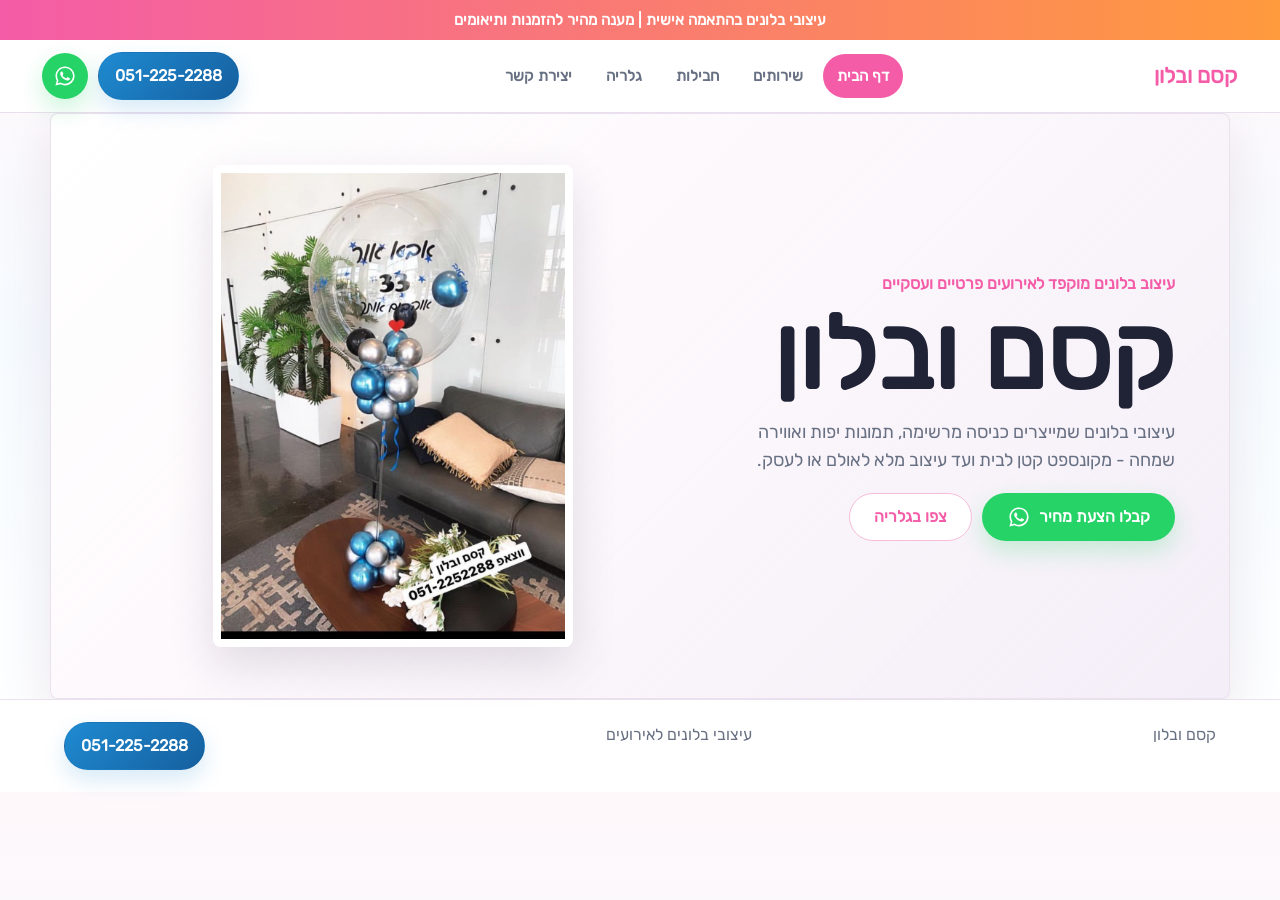
==== index.html @ 556c44be "Style phone links as buttons" ====
<!doctype html>
<html lang="he-IL" dir="rtl">
<head>
  <meta charset="utf-8">
  <meta name="viewport" content="width=device-width, initial-scale=1">
  <title>קסם ובלון | עיצובי בלונים לאירועים</title>
  <meta name="description" content="קסם ובלון - עיצובי בלונים, חבילות בלונים לרחבה, בלונים עד הבית, עיצוב חדרים ואירועים עסקיים. להזמנות בהודעה או בטלפון.">
  <meta property="og:title" content="קסם ובלון | עיצובי בלונים לאירועים">
  <meta property="og:description" content="עיצובי בלונים שמכניסים צבע, שמחה וקסם לכל אירוע.">
  <meta property="og:image" content="LOGO.jpeg">
  <meta property="og:type" content="website">
  <link rel="preload" href="Fonts/Rubik-Regular.ttf" as="font" type="font/ttf" crossorigin>
  <link rel="stylesheet" href="style.css">
</head>
<body>
  <div class="top-strip">עיצובי בלונים בהתאמה אישית | מענה מהיר להזמנות ותיאומים</div>
  <header class="site-header">
    <a class="brand text-brand" href="/" aria-label="קסם ובלון">קסם ובלון</a>
    <nav class="main-nav" aria-label="ניווט ראשי">
      <a class="active" href="/">דף הבית</a>
      <a href="/services/">שירותים</a>
      <a href="/Service_categories/event-packages.html">חבילות</a>
      <a href="/gallery/">גלריה</a>
      <a href="/contact/">יצירת קשר</a>
    </nav>
    <div class="header-actions">
      <a class="phone-link" href="tel:0512252288">051-225-2288</a>
      <a class="primary-action whatsapp-action" href="https://wa.me/972512252288" target="_blank" rel="noopener"><span class="wa-icon" aria-hidden="true"><svg viewBox="0 0 32 32" role="img"><path d="M16.02 3.2c-7.02 0-12.73 5.66-12.73 12.63 0 2.23.59 4.42 1.72 6.35L3.2 28.8l6.82-1.78a12.8 12.8 0 0 0 6 1.52c7.02 0 12.73-5.66 12.73-12.63S23.04 3.2 16.02 3.2Zm0 23.21c-1.9 0-3.76-.51-5.38-1.47l-.39-.23-4.04 1.06 1.08-3.91-.26-.4a10.45 10.45 0 0 1-1.61-5.63c0-5.79 4.76-10.5 10.6-10.5 5.85 0 10.61 4.71 10.61 10.5s-4.76 10.58-10.61 10.58Zm5.82-7.86c-.32-.16-1.89-.93-2.18-1.04-.29-.1-.5-.16-.72.16-.21.32-.82 1.04-1.01 1.25-.19.21-.37.24-.69.08-.32-.16-1.35-.49-2.57-1.58-.95-.84-1.59-1.88-1.78-2.2-.19-.32-.02-.49.14-.65.15-.15.32-.37.48-.56.16-.19.21-.32.32-.53.11-.21.05-.4-.03-.56-.08-.16-.72-1.72-.98-2.36-.26-.62-.52-.54-.72-.55h-.61c-.21 0-.56.08-.85.4-.29.32-1.12 1.09-1.12 2.65s1.15 3.08 1.31 3.29c.16.21 2.27 3.43 5.5 4.81.77.33 1.37.53 1.84.68.77.24 1.47.21 2.03.13.62-.09 1.89-.77 2.16-1.51.27-.74.27-1.38.19-1.51-.08-.13-.29-.21-.61-.37Z"/></svg></span><span class="sr-only">שליחת הודעה</span></a>
    </div>
  </header>

  <main id="top">
    <section class="hero">
      <div class="hero-content">
        <p class="eyebrow">עיצוב בלונים מוקפד לאירועים פרטיים ועסקיים</p>
        <h1>קסם ובלון</h1>
        <p class="hero-text">עיצובי בלונים שמייצרים כניסה מרשימה, תמונות יפות ואווירה שמחה - מקונספט קטן לבית ועד עיצוב מלא לאולם או לעסק.</p>
        <div class="hero-actions">
          <a class="primary-action large whatsapp-action" href="https://wa.me/972512252288" target="_blank" rel="noopener">קבלו הצעת מחיר <span class="wa-icon" aria-hidden="true"><svg viewBox="0 0 32 32" role="img"><path d="M16.02 3.2c-7.02 0-12.73 5.66-12.73 12.63 0 2.23.59 4.42 1.72 6.35L3.2 28.8l6.82-1.78a12.8 12.8 0 0 0 6 1.52c7.02 0 12.73-5.66 12.73-12.63S23.04 3.2 16.02 3.2Zm0 23.21c-1.9 0-3.76-.51-5.38-1.47l-.39-.23-4.04 1.06 1.08-3.91-.26-.4a10.45 10.45 0 0 1-1.61-5.63c0-5.79 4.76-10.5 10.6-10.5 5.85 0 10.61 4.71 10.61 10.5s-4.76 10.58-10.61 10.58Zm5.82-7.86c-.32-.16-1.89-.93-2.18-1.04-.29-.1-.5-.16-.72.16-.21.32-.82 1.04-1.01 1.25-.19.21-.37.24-.69.08-.32-.16-1.35-.49-2.57-1.58-.95-.84-1.59-1.88-1.78-2.2-.19-.32-.02-.49.14-.65.15-.15.32-.37.48-.56.16-.19.21-.32.32-.53.11-.21.05-.4-.03-.56-.08-.16-.72-1.72-.98-2.36-.26-.62-.52-.54-.72-.55h-.61c-.21 0-.56.08-.85.4-.29.32-1.12 1.09-1.12 2.65s1.15 3.08 1.31 3.29c.16.21 2.27 3.43 5.5 4.81.77.33 1.37.53 1.84.68.77.24 1.47.21 2.03.13.62-.09 1.89-.77 2.16-1.51.27-.74.27-1.38.19-1.51-.08-.13-.29-.21-.61-.37Z"/></svg></span><span class="sr-only">שליחת הודעה</span></a>
          <a class="secondary-action large" href="/gallery/">צפו בגלריה</a>
        </div>
      </div>
      <div class="hero-media">
        <img src="Images/hero-balloon.jpeg" alt="עיצוב בלונים צבעוני לאירוע">
      </div>
    </section>
  </main>

  <footer class="site-footer">
    <span>קסם ובלון</span>
    <span>עיצובי בלונים לאירועים</span>
    <a class="phone-link footer-phone" href="tel:0512252288">051-225-2288</a>
  </footer>

</body>
</html>
---- style.css ----
@font-face {
  font-family: "Rubik";
  src: url("Fonts/Rubik-Regular.ttf") format("truetype");
  font-weight: 400;
  font-style: normal;
}

:root {
  --ink: #202235;
  --muted: #687083;
  --line: #eadfed;
  --sky: #e4f7ff;
  --blue: #1f8bd2;
  --blue-dark: #155f9e;
  --pink: #f45ca7;
  --pink-soft: #ffe7f2;
  --yellow: #ffd166;
  --green: #47c28b;
  --paper: #ffffff;
  --soft: #fff8fb;
  --shadow: 0 18px 45px rgba(65, 32, 79, 0.14);
}

* {
  box-sizing: border-box;
}

html {
  scroll-behavior: smooth;
}

body {
  margin: 0;
  direction: rtl;
  font-family: "Rubik", Arial, sans-serif;
  color: var(--ink);
  background:
    linear-gradient(180deg, #fff8fb 0%, #f6fbff 42%, #ffffff 100%);
  line-height: 1.6;
}

img {
  display: block;
  max-width: 100%;
}

a {
  color: inherit;
  text-decoration: none;
}

.sr-only {
  position: absolute;
  width: 1px;
  height: 1px;
  padding: 0;
  margin: -1px;
  overflow: hidden;
  clip: rect(0, 0, 0, 0);
  white-space: nowrap;
  border: 0;
}

.top-strip {
  padding: 8px 16px;
  color: #fff;
  background: linear-gradient(90deg, var(--pink), #ff9a3d);
  text-align: center;
  font-size: 0.94rem;
  font-weight: 800;
}

.site-header {
  position: sticky;
  top: 0;
  z-index: 30;
  display: grid;
  grid-template-columns: auto 1fr auto;
  align-items: center;
  gap: 18px;
  padding: 12px clamp(16px, 4vw, 42px);
  background: rgba(255, 255, 255, 0.96);
  border-bottom: 1px solid var(--line);
  backdrop-filter: blur(14px);
}

.text-brand {
  display: inline-flex;
  align-items: center;
  min-height: 42px;
  color: var(--pink);
  font-size: 1.35rem;
  font-weight: 900;
  white-space: nowrap;
}

.main-nav {
  display: flex;
  justify-content: center;
  gap: 6px;
  flex-wrap: wrap;
}

.main-nav a {
  padding: 10px 14px;
  border-radius: 999px;
  color: var(--muted);
  font-size: 0.95rem;
  font-weight: 800;
}

.main-nav a:hover,
.main-nav a.active {
  color: #fff;
  background: var(--pink);
}

.header-actions,
.hero-actions,
.contact-actions {
  display: flex;
  align-items: center;
  gap: 10px;
  flex-wrap: wrap;
}

.phone-link {
  display: inline-flex;
  align-items: center;
  justify-content: center;
  min-height: 42px;
  padding: 10px 16px;
  color: #fff;
  font-weight: 700;
  border-radius: 999px;
  background: linear-gradient(135deg, var(--blue), var(--blue-dark));
  border: 1px solid rgba(21, 95, 158, 0.12);
  box-shadow: 0 10px 22px rgba(31, 139, 210, 0.18);
  transition: transform 0.2s ease, box-shadow 0.2s ease, filter 0.2s ease;
}

.phone-link:hover {
  transform: translateY(-1px);
  box-shadow: 0 12px 26px rgba(31, 139, 210, 0.24);
  filter: brightness(1.02);
}

.primary-action,
.secondary-action {
  display: inline-flex;
  justify-content: center;
  align-items: center;
  min-height: 42px;
  padding: 10px 18px;
  border-radius: 999px;
  font-weight: 700;
  border: 1px solid transparent;
}

.primary-action {
  color: #fff;
  background: var(--pink);
  box-shadow: 0 10px 24px rgba(244, 92, 167, 0.23);
}

.primary-action:hover {
  background: #dc438f;
}

.whatsapp-action {
  gap: 8px;
  background: #25d366;
  box-shadow: 0 10px 24px rgba(37, 211, 102, 0.24);
}

.whatsapp-action:hover {
  background: #1ebe5d;
}

.header-actions .whatsapp-action {
  width: 46px;
  min-width: 46px;
  height: 46px;
  padding: 0;
  border-radius: 50%;
}

.wa-icon {
  display: inline-flex;
  align-items: center;
  justify-content: center;
  width: 24px;
  height: 24px;
  flex: 0 0 auto;
}

.wa-icon svg {
  width: 100%;
  height: 100%;
  fill: currentColor;
}

.secondary-action {
  color: var(--pink);
  background: #fff;
  border-color: #f7bdd8;
}

.phone-link.secondary-action {
  color: #fff;
  background: linear-gradient(135deg, var(--blue), var(--blue-dark));
  border-color: rgba(21, 95, 158, 0.12);
  box-shadow: 0 10px 22px rgba(31, 139, 210, 0.18);
}

.phone-link.secondary-action:hover {
  transform: translateY(-1px);
  box-shadow: 0 12px 26px rgba(31, 139, 210, 0.24);
  filter: brightness(1.02);
}

.large {
  min-height: 48px;
  padding-inline: 24px;
}

.hero {
  display: grid;
  grid-template-columns: minmax(300px, 0.78fr) minmax(0, 1fr);
  gap: clamp(22px, 4vw, 46px);
  align-items: center;
  max-width: 1180px;
  margin: 0 auto;
  padding: clamp(28px, 4vw, 52px) clamp(16px, 5vw, 54px);
  background:
    linear-gradient(135deg, rgba(255, 255, 255, 0.92), rgba(255, 231, 242, 0.56)),
    linear-gradient(135deg, #fff, #e4f7ff);
  border: 1px solid rgba(234, 223, 237, 0.9);
  border-radius: 8px;
  box-shadow: 0 18px 52px rgba(65, 32, 79, 0.1);
}

.hero-content {
  max-width: 680px;
}

.hero-media {
  width: min(100%, 360px);
  min-height: 330px;
  border: 8px solid #fff;
  border-radius: 8px;
  overflow: hidden;
  box-shadow: var(--shadow);
  justify-self: center;
}

.hero-media img {
  width: 100%;
  height: 100%;
  min-height: 330px;
  object-fit: cover;
  object-position: center center;
}

.eyebrow {
  margin: 0 0 10px;
  color: var(--pink);
  font-weight: 800;
}

h1,
h2,
h3,
p {
  margin-top: 0;
}

h1 {
  margin-bottom: 14px;
  font-size: clamp(3.2rem, 8vw, 6.5rem);
  line-height: 0.95;
  letter-spacing: 0;
}

h2 {
  font-size: clamp(2rem, 4vw, 3.25rem);
  line-height: 1.1;
}

h3 {
  font-size: 1.25rem;
}

.hero-text,
.page-intro p,
.section-heading p {
  color: var(--muted);
  font-size: 1.12rem;
  max-width: 700px;
}

.quick-strip {
  display: grid;
  grid-template-columns: repeat(3, 1fr);
  gap: 1px;
  max-width: 1120px;
  margin: -10px auto 0;
  padding: 0 16px;
}

.quick-strip div {
  background: #fff;
  padding: 22px;
  border: 1px solid var(--line);
}

.quick-strip strong,
.quick-strip span {
  display: block;
}

.quick-strip span {
  color: var(--muted);
  font-size: 0.95rem;
}

.page-hero,
.section,
.contact-section {
  padding: clamp(42px, 6vw, 76px) clamp(16px, 5vw, 70px);
}

.page-hero {
  background: linear-gradient(135deg, #eaf8ff, #fff);
  border-bottom: 1px solid var(--line);
}

.section-heading {
  max-width: 920px;
  margin-bottom: 26px;
}

.intro-section {
  background: #fff;
}

.process-grid {
  display: grid;
  grid-template-columns: repeat(3, minmax(0, 1fr));
  gap: 18px;
}

.process-card {
  position: relative;
  padding: 26px;
  background: linear-gradient(180deg, #ffffff, #f8fcff);
  border: 1px solid var(--line);
  border-radius: 8px;
  box-shadow: 0 8px 24px rgba(24, 55, 88, 0.06);
}

.process-card span {
  display: inline-flex;
  align-items: center;
  justify-content: center;
  width: 44px;
  height: 44px;
  margin-bottom: 18px;
  border-radius: 50%;
  color: #fff;
  background: var(--blue);
  font-weight: 800;
}

.process-card p {
  color: var(--muted);
}

.muted {
  background: #fff;
  border-block: 1px solid var(--line);
}

.service-grid,
.package-grid {
  display: grid;
  grid-template-columns: repeat(3, minmax(0, 1fr));
  gap: 18px;
}

.service-card,
.package-card,
.info-card {
  background: var(--paper);
  border: 1px solid var(--line);
  border-radius: 8px;
  padding: 24px;
  box-shadow: 0 8px 24px rgba(24, 55, 88, 0.06);
}

.service-card:hover,
.package-card:hover,
.info-card:hover {
  transform: translateY(-2px);
  box-shadow: 0 14px 32px rgba(24, 55, 88, 0.1);
}

.service-card p,
.package-card p,
.info-card p {
  color: var(--muted);
}

.price {
  color: var(--blue-dark) !important;
  font-size: 1.7rem;
  font-weight: 800;
}

.gallery-grid {
  display: grid;
  grid-template-columns: repeat(4, minmax(0, 1fr));
  gap: 14px;
}

.gallery-preview .gallery-grid {
  grid-template-columns: repeat(4, minmax(0, 1fr));
}

.gallery-card {
  position: relative;
  overflow: hidden;
  aspect-ratio: 4 / 5;
  border-radius: 8px;
  background: #e9eef5;
  box-shadow: 0 8px 24px rgba(24, 55, 88, 0.08);
}

.gallery-card img {
  width: 100%;
  height: 100%;
  object-fit: cover;
  transition: transform 0.25s ease;
}

.gallery-card:hover img {
  transform: scale(1.04);
}

.contact-section {
  display: grid;
  grid-template-columns: 1fr auto;
  gap: 24px;
  align-items: center;
  background: var(--ink);
  color: #fff;
}

.contact-section p {
  color: rgba(255, 255, 255, 0.76);
}

.site-footer {
  display: flex;
  justify-content: space-between;
  gap: 14px;
  flex-wrap: wrap;
  padding: 22px clamp(16px, 5vw, 70px);
  color: var(--muted);
  background: #fff;
  border-top: 1px solid var(--line);
}

.footer-phone {
  color: #fff;
  background: linear-gradient(135deg, var(--blue), var(--blue-dark));
  border: 1px solid rgba(21, 95, 158, 0.12);
  box-shadow: 0 10px 22px rgba(31, 139, 210, 0.18);
}

.modal {
  position: fixed;
  inset: 0;
  z-index: 50;
  display: none;
  align-items: center;
  justify-content: center;
  padding: 28px;
  background: rgba(5, 12, 20, 0.88);
}

.modal.is-open {
  display: flex;
}

.modal img {
  max-width: min(92vw, 980px);
  max-height: 88vh;
  border-radius: 8px;
}

.modal-close,
.modal-nav {
  position: absolute;
  border: 0;
  color: #fff;
  background: rgba(255, 255, 255, 0.14);
  cursor: pointer;
}

.modal-close {
  top: 18px;
  left: 18px;
  width: 46px;
  height: 46px;
  border-radius: 50%;
  font-size: 2rem;
}

.modal-nav {
  top: 50%;
  width: 52px;
  height: 70px;
  transform: translateY(-50%);
  border-radius: 8px;
  font-size: 3rem;
}

.modal-nav.prev {
  right: 18px;
}

.modal-nav.next {
  left: 18px;
}

@media (max-width: 920px) {
  .site-header {
    grid-template-columns: 1fr;
    justify-items: center;
  }

  .hero {
    grid-template-columns: 1fr;
  }

  .hero-media,
  .hero-media img {
    min-height: 320px;
  }

  .quick-strip,
  .service-grid,
  .package-grid,
  .process-grid {
    grid-template-columns: 1fr;
  }

  .hero-facts {
    grid-template-columns: 1fr;
  }

  .gallery-grid {
    grid-template-columns: repeat(2, minmax(0, 1fr));
  }

  .contact-section {
    grid-template-columns: 1fr;
  }
}

@media (max-width: 560px) {
  .main-nav {
    overflow-x: auto;
    justify-content: flex-start;
    width: 100%;
    padding-bottom: 2px;
  }

  .header-actions,
  .hero-actions,
  .contact-actions {
    width: 100%;
  }

  .primary-action,
  .secondary-action,
  .phone-link {
    flex: 1;
    text-align: center;
  }

  .phone-link {
    min-width: 0;
  }

  .gallery-grid {
    grid-template-columns: 1fr;
  }
}
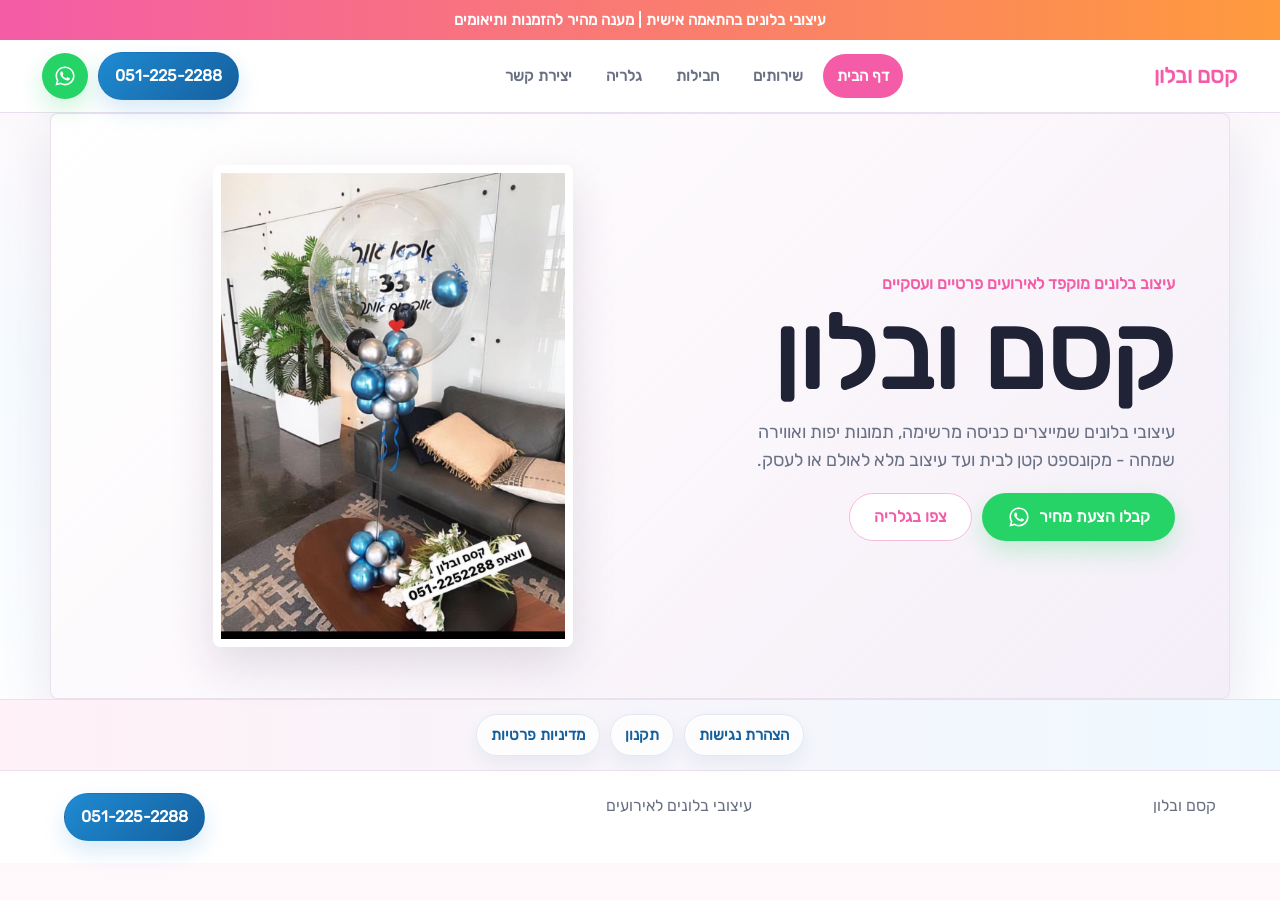
==== commit e91a0fbd: "Add homepage legal popup" ====
--- a/index.html
+++ b/index.html
@@ -12,7 +12,7 @@
   <link rel="preload" href="Fonts/Rubik-Regular.ttf" as="font" type="font/ttf" crossorigin>
   <link rel="stylesheet" href="style.css">
 </head>
-<body>
+<body class="home-page">
   <div class="top-strip">עיצובי בלונים בהתאמה אישית | מענה מהיר להזמנות ותיאומים</div>
   <header class="site-header">
     <a class="brand text-brand" href="/" aria-label="קסם ובלון">קסם ובלון</a>
@@ -46,11 +46,27 @@
     </section>
   </main>
 
+  <div class="legal-bar" aria-label="מידע משפטי">
+    <button class="legal-link" type="button" data-legal-open="accessibility">הצהרת נגישות</button>
+    <button class="legal-link" type="button" data-legal-open="terms">תקנון</button>
+    <button class="legal-link" type="button" data-legal-open="privacy">מדיניות פרטיות</button>
+  </div>
+
   <footer class="site-footer">
     <span>קסם ובלון</span>
     <span>עיצובי בלונים לאירועים</span>
     <a class="phone-link footer-phone" href="tel:0512252288">051-225-2288</a>
   </footer>
 
+  <div class="legal-modal" data-legal-modal aria-hidden="true">
+    <div class="legal-modal__panel" role="dialog" aria-modal="true" aria-labelledby="legal-modal-title">
+      <button class="legal-modal__close" type="button" data-legal-close aria-label="סגירה">×</button>
+      <p class="eyebrow" id="legal-modal-eyebrow">מידע משפטי</p>
+      <h2 id="legal-modal-title">הצהרת נגישות</h2>
+      <div class="legal-modal__body" data-legal-body></div>
+    </div>
+  </div>
+
+  <script src="script.js"></script>
 </body>
 </html>
--- a/style.css
+++ b/style.css
@@ -417,6 +417,158 @@
   font-weight: 800;
 }
 
+.package-grid {
+  grid-template-columns: repeat(4, minmax(0, 1fr));
+}
+
+.package-card {
+  position: relative;
+  overflow: hidden;
+  color: var(--ink);
+  border: 0;
+  min-height: 360px;
+  box-shadow: 0 12px 30px rgba(24, 55, 88, 0.1);
+  transition: transform 0.22s ease, box-shadow 0.22s ease, filter 0.22s ease;
+}
+
+.package-card:hover {
+  transform: translateY(-4px) rotate(-0.5deg);
+  box-shadow: 0 18px 38px rgba(24, 55, 88, 0.16);
+  filter: saturate(1.03);
+}
+
+.package-card::before {
+  content: "";
+  position: absolute;
+  inset: 0;
+  opacity: 0.12;
+  background: radial-gradient(circle at top right, rgba(255, 255, 255, 0.95), transparent 58%);
+  pointer-events: none;
+}
+
+.package-card__head,
+.package-bullets {
+  position: relative;
+  z-index: 1;
+}
+
+.package-card__head {
+  display: flex;
+  align-items: flex-start;
+  justify-content: space-between;
+  gap: 12px;
+  min-height: 104px;
+  margin: -24px -24px 18px;
+  padding: 26px 24px 22px;
+  background:
+    linear-gradient(180deg, rgba(255, 255, 255, 0.16), rgba(255, 255, 255, 0.04)),
+    rgba(255, 255, 255, 0.08);
+  backdrop-filter: blur(10px);
+  border-bottom: 1px solid rgba(255, 255, 255, 0.18);
+}
+
+.package-card h3 {
+  margin: 0;
+  color: #fff;
+  font-size: 1.65rem;
+  line-height: 1.08;
+}
+
+.package-price {
+  display: inline-flex;
+  align-items: center;
+  justify-content: center;
+  min-width: 92px;
+  min-height: 44px;
+  padding: 0 14px;
+  color: #fff;
+  font-size: 1.15rem;
+  font-weight: 800;
+  border-radius: 14px;
+  background: rgba(255, 255, 255, 0.24);
+  border: 1px solid rgba(255, 255, 255, 0.22);
+  box-shadow: 0 10px 20px rgba(0, 0, 0, 0.1);
+  transform: rotate(4deg);
+}
+
+.package-bullets {
+  list-style: none;
+  margin: 0;
+  padding: 2px 2px 0;
+  display: grid;
+  gap: 10px;
+}
+
+.package-bullets li {
+  display: flex;
+  align-items: flex-start;
+  gap: 10px;
+  color: rgba(255, 255, 255, 0.95);
+  font-weight: 700;
+  text-shadow: 0 1px 0 rgba(0, 0, 0, 0.08);
+}
+
+.package-bullets li::before {
+  content: "";
+  flex: 0 0 auto;
+  width: 16px;
+  height: 20px;
+  margin-top: 1px;
+  border-radius: 50% 50% 48% 48% / 60% 60% 40% 40%;
+  background:
+    radial-gradient(circle at 32% 24%, rgba(255, 255, 255, 0.96) 0 18%, rgba(255, 255, 255, 0) 20%),
+    linear-gradient(135deg, rgba(255, 255, 255, 0.98), rgba(255, 255, 255, 0.82));
+  border: 2px solid rgba(32, 34, 53, 0.12);
+  box-shadow:
+    inset -2px -4px 6px rgba(0, 0, 0, 0.08),
+    0 0 0 1px rgba(255, 255, 255, 0.18);
+  transform: rotate(-8deg);
+}
+
+.package-card--coral {
+  background: linear-gradient(160deg, #ff6b8b, #ff9f6e);
+}
+
+.package-card--coral .package-bullets li::before {
+  box-shadow:
+    inset -2px -4px 6px rgba(0, 0, 0, 0.08),
+    0 0 0 1px rgba(255, 255, 255, 0.18),
+    0 0 0 3px rgba(255, 79, 122, 0.18);
+}
+
+.package-card--blue {
+  background: linear-gradient(160deg, #46b5ff, #7d7bff);
+}
+
+.package-card--blue .package-bullets li::before {
+  box-shadow:
+    inset -2px -4px 6px rgba(0, 0, 0, 0.08),
+    0 0 0 1px rgba(255, 255, 255, 0.18),
+    0 0 0 3px rgba(47, 136, 255, 0.18);
+}
+
+.package-card--yellow {
+  background: linear-gradient(160deg, #ffc94d, #ff8f6a);
+}
+
+.package-card--yellow .package-bullets li::before {
+  box-shadow:
+    inset -2px -4px 6px rgba(0, 0, 0, 0.08),
+    0 0 0 1px rgba(255, 255, 255, 0.18),
+    0 0 0 3px rgba(255, 178, 62, 0.18);
+}
+
+.package-card--green {
+  background: linear-gradient(160deg, #53d48a, #22c1a5);
+}
+
+.package-card--green .package-bullets li::before {
+  box-shadow:
+    inset -2px -4px 6px rgba(0, 0, 0, 0.08),
+    0 0 0 1px rgba(255, 255, 255, 0.18),
+    0 0 0 3px rgba(46, 203, 134, 0.18);
+}
+
 .gallery-grid {
   display: grid;
   grid-template-columns: repeat(4, minmax(0, 1fr));
@@ -471,6 +623,177 @@
   border-top: 1px solid var(--line);
 }
 
+.legal-bar {
+  display: flex;
+  justify-content: center;
+  gap: 10px;
+  flex-wrap: wrap;
+  padding: 14px 16px;
+  background: linear-gradient(90deg, #fff1f7, #eef9ff);
+  border-top: 1px solid var(--line);
+}
+
+.legal-bar a,
+.legal-bar button {
+  display: inline-flex;
+  align-items: center;
+  min-height: 38px;
+  padding: 8px 14px;
+  font: inherit;
+  color: var(--blue-dark);
+  font-size: 0.95rem;
+  font-weight: 800;
+  border-radius: 999px;
+  background: rgba(255, 255, 255, 0.78);
+  border: 1px solid rgba(21, 95, 158, 0.12);
+  box-shadow: 0 8px 18px rgba(24, 55, 88, 0.06);
+}
+
+.legal-bar button {
+  cursor: pointer;
+}
+
+.legal-bar a:hover,
+.legal-bar button:hover {
+  color: #fff;
+  background: linear-gradient(135deg, var(--blue), var(--blue-dark));
+}
+
+.legal-modal {
+  position: fixed;
+  inset: 0;
+  z-index: 60;
+  display: none;
+  align-items: center;
+  justify-content: center;
+  padding: 22px;
+  background: rgba(7, 12, 20, 0.76);
+}
+
+.legal-modal.is-open {
+  display: flex;
+}
+
+.legal-modal__panel {
+  position: relative;
+  width: min(760px, 100%);
+  max-height: min(88vh, 840px);
+  overflow: auto;
+  padding: 26px;
+  background: #fff;
+  border-radius: 8px;
+  box-shadow: 0 24px 60px rgba(0, 0, 0, 0.22);
+}
+
+.legal-modal__panel h2 {
+  margin-bottom: 18px;
+  font-size: clamp(1.7rem, 4vw, 2.5rem);
+}
+
+.legal-modal__body {
+  color: var(--ink);
+}
+
+.legal-modal__body h3 {
+  margin: 18px 0 8px;
+  font-size: 1.15rem;
+}
+
+.legal-modal__body p,
+.legal-modal__body li {
+  color: var(--muted);
+}
+
+.legal-modal__body ul {
+  margin: 0 0 16px;
+  padding: 0 20px 0 0;
+}
+
+.legal-modal__close {
+  position: sticky;
+  top: 0;
+  left: 0;
+  float: left;
+  width: 42px;
+  height: 42px;
+  border: 0;
+  border-radius: 50%;
+  font: inherit;
+  color: #fff;
+  background: var(--pink);
+  cursor: pointer;
+}
+
+.balloons-layer {
+  position: fixed;
+  inset: 0;
+  z-index: 20;
+  pointer-events: none;
+  overflow: hidden;
+}
+
+.balloon {
+  position: absolute;
+  left: var(--left);
+  bottom: -18vh;
+  width: var(--size);
+  height: calc(var(--size) * 1.24);
+  border-radius: 50% 50% 48% 48% / 58% 58% 42% 42%;
+  background:
+    radial-gradient(circle at 35% 28%, rgba(255, 255, 255, 0.82) 0 12%, rgba(255, 255, 255, 0) 28%),
+    linear-gradient(135deg, hsl(var(--hue) 92% 74%), hsl(calc(var(--hue) + 12) 88% 58%));
+  box-shadow: inset -8px -14px 18px rgba(0, 0, 0, 0.08);
+  transform: translate3d(0, 24vh, 0) rotate(-2deg);
+  opacity: 0;
+  animation: balloon-rise var(--duration) cubic-bezier(0.18, 0.72, 0.2, 1) var(--delay) forwards;
+  will-change: transform, opacity;
+}
+
+.balloon::before {
+  content: "";
+  position: absolute;
+  left: 50%;
+  bottom: -9px;
+  width: 10px;
+  height: 10px;
+  transform: translateX(-50%) rotate(45deg);
+  border-radius: 2px 2px 2px 0;
+  background: inherit;
+  filter: brightness(0.98);
+}
+
+.balloon::after {
+  content: "";
+  position: absolute;
+  left: 50%;
+  bottom: calc(var(--size) * -0.58);
+  width: 2px;
+  height: calc(var(--size) * 0.72);
+  transform: translateX(-50%) rotate(var(--string-tilt));
+  background: rgba(99, 73, 110, 0.38);
+}
+
+@keyframes balloon-rise {
+  0% {
+    transform: translate3d(0, 22vh, 0) rotate(-4deg);
+    opacity: 0;
+  }
+  12% {
+    opacity: 1;
+  }
+  100% {
+    transform: translate3d(var(--drift), -150vh, 0) rotate(var(--spin));
+    opacity: 0;
+  }
+}
+
+@media (prefers-reduced-motion: reduce) {
+  .balloons-layer,
+  .balloon {
+    display: none;
+  }
+}
+
 .footer-phone {
   color: #fff;
   background: linear-gradient(135deg, var(--blue), var(--blue-dark));
@@ -534,6 +857,12 @@
   left: 18px;
 }
 
+@media (max-width: 1180px) {
+  .package-grid {
+    grid-template-columns: repeat(2, minmax(0, 1fr));
+  }
+}
+
 @media (max-width: 920px) {
   .site-header {
     grid-template-columns: 1fr;
@@ -594,6 +923,22 @@
     min-width: 0;
   }
 
+  .package-card__head {
+    margin: -24px -24px 16px;
+    min-height: 96px;
+    padding: 22px 22px 18px;
+  }
+
+  .package-card h3 {
+    font-size: 1.45rem;
+  }
+
+  .package-price {
+    min-width: 84px;
+    min-height: 40px;
+    font-size: 1rem;
+  }
+
   .gallery-grid {
     grid-template-columns: 1fr;
   }
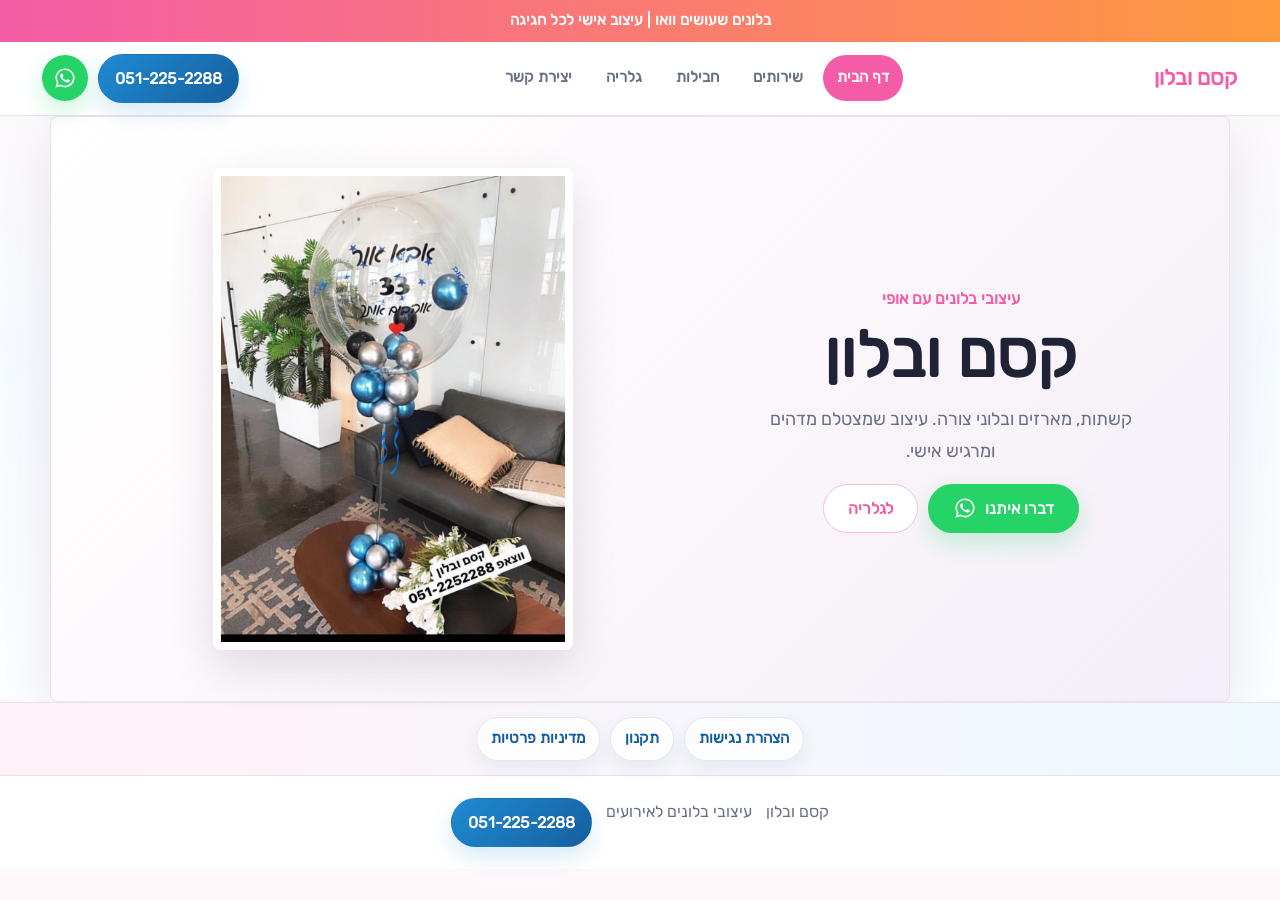
==== commit 751d4420: "Tighten copy and visual hierarchy" ====
--- a/index.html
+++ b/index.html
@@ -13,7 +13,7 @@
   <link rel="stylesheet" href="style.css">
 </head>
 <body class="home-page">
-  <div class="top-strip">עיצובי בלונים בהתאמה אישית | מענה מהיר להזמנות ותיאומים</div>
+  <div class="top-strip">בלונים שעושים וואו | עיצוב אישי לכל חגיגה</div>
   <header class="site-header">
     <a class="brand text-brand" href="/" aria-label="קסם ובלון">קסם ובלון</a>
     <nav class="main-nav" aria-label="ניווט ראשי">
@@ -32,12 +32,12 @@
   <main id="top">
     <section class="hero">
       <div class="hero-content">
-        <p class="eyebrow">עיצוב בלונים מוקפד לאירועים פרטיים ועסקיים</p>
+        <p class="eyebrow">עיצובי בלונים עם אופי</p>
         <h1>קסם ובלון</h1>
-        <p class="hero-text">עיצובי בלונים שמייצרים כניסה מרשימה, תמונות יפות ואווירה שמחה - מקונספט קטן לבית ועד עיצוב מלא לאולם או לעסק.</p>
+        <p class="hero-text">קשתות, מארזים ובלוני צורה. עיצוב שמצטלם מדהים ומרגיש אישי.</p>
         <div class="hero-actions">
-          <a class="primary-action large whatsapp-action" href="https://wa.me/972512252288" target="_blank" rel="noopener">קבלו הצעת מחיר <span class="wa-icon" aria-hidden="true"><svg viewBox="0 0 32 32" role="img"><path d="M16.02 3.2c-7.02 0-12.73 5.66-12.73 12.63 0 2.23.59 4.42 1.72 6.35L3.2 28.8l6.82-1.78a12.8 12.8 0 0 0 6 1.52c7.02 0 12.73-5.66 12.73-12.63S23.04 3.2 16.02 3.2Zm0 23.21c-1.9 0-3.76-.51-5.38-1.47l-.39-.23-4.04 1.06 1.08-3.91-.26-.4a10.45 10.45 0 0 1-1.61-5.63c0-5.79 4.76-10.5 10.6-10.5 5.85 0 10.61 4.71 10.61 10.5s-4.76 10.58-10.61 10.58Zm5.82-7.86c-.32-.16-1.89-.93-2.18-1.04-.29-.1-.5-.16-.72.16-.21.32-.82 1.04-1.01 1.25-.19.21-.37.24-.69.08-.32-.16-1.35-.49-2.57-1.58-.95-.84-1.59-1.88-1.78-2.2-.19-.32-.02-.49.14-.65.15-.15.32-.37.48-.56.16-.19.21-.32.32-.53.11-.21.05-.4-.03-.56-.08-.16-.72-1.72-.98-2.36-.26-.62-.52-.54-.72-.55h-.61c-.21 0-.56.08-.85.4-.29.32-1.12 1.09-1.12 2.65s1.15 3.08 1.31 3.29c.16.21 2.27 3.43 5.5 4.81.77.33 1.37.53 1.84.68.77.24 1.47.21 2.03.13.62-.09 1.89-.77 2.16-1.51.27-.74.27-1.38.19-1.51-.08-.13-.29-.21-.61-.37Z"/></svg></span><span class="sr-only">שליחת הודעה</span></a>
-          <a class="secondary-action large" href="/gallery/">צפו בגלריה</a>
+          <a class="primary-action large whatsapp-action" href="https://wa.me/972512252288" target="_blank" rel="noopener">דברו איתנו <span class="wa-icon" aria-hidden="true"><svg viewBox="0 0 32 32" role="img"><path d="M16.02 3.2c-7.02 0-12.73 5.66-12.73 12.63 0 2.23.59 4.42 1.72 6.35L3.2 28.8l6.82-1.78a12.8 12.8 0 0 0 6 1.52c7.02 0 12.73-5.66 12.73-12.63S23.04 3.2 16.02 3.2Zm0 23.21c-1.9 0-3.76-.51-5.38-1.47l-.39-.23-4.04 1.06 1.08-3.91-.26-.4a10.45 10.45 0 0 1-1.61-5.63c0-5.79 4.76-10.5 10.6-10.5 5.85 0 10.61 4.71 10.61 10.5s-4.76 10.58-10.61 10.58Zm5.82-7.86c-.32-.16-1.89-.93-2.18-1.04-.29-.1-.5-.16-.72.16-.21.32-.82 1.04-1.01 1.25-.19.21-.37.24-.69.08-.32-.16-1.35-.49-2.57-1.58-.95-.84-1.59-1.88-1.78-2.2-.19-.32-.02-.49.14-.65.15-.15.32-.37.48-.56.16-.19.21-.32.32-.53.11-.21.05-.4-.03-.56-.08-.16-.72-1.72-.98-2.36-.26-.62-.52-.54-.72-.55h-.61c-.21 0-.56.08-.85.4-.29.32-1.12 1.09-1.12 2.65s1.15 3.08 1.31 3.29c.16.21 2.27 3.43 5.5 4.81.77.33 1.37.53 1.84.68.77.24 1.47.21 2.03.13.62-.09 1.89-.77 2.16-1.51.27-.74.27-1.38.19-1.51-.08-.13-.29-.21-.61-.37Z"/></svg></span><span class="sr-only">שליחת הודעה</span></a>
+          <a class="secondary-action large" href="/gallery/">לגלריה</a>
         </div>
       </div>
       <div class="hero-media">
--- a/style.css
+++ b/style.css
@@ -3,6 +3,7 @@
   src: url("Fonts/Rubik-Regular.ttf") format("truetype");
   font-weight: 400;
   font-style: normal;
+  font-display: swap;
 }
 
 :root {
@@ -36,7 +37,7 @@
   color: var(--ink);
   background:
     linear-gradient(180deg, #fff8fb 0%, #f6fbff 42%, #ffffff 100%);
-  line-height: 1.6;
+  line-height: 1.7;
 }
 
 img {
@@ -275,20 +276,39 @@
   margin-top: 0;
 }
 
+main {
+  text-align: center;
+}
+
+h1,
+h2,
+h3,
+p {
+  text-align: center;
+}
+
+h1,
+h2,
+h3 {
+  margin-inline: auto;
+  text-wrap: balance;
+}
+
 h1 {
   margin-bottom: 14px;
-  font-size: clamp(3.2rem, 8vw, 6.5rem);
-  line-height: 0.95;
+  font-size: clamp(2.6rem, 5vw, 4.6rem);
+  line-height: 1.05;
   letter-spacing: 0;
 }
 
 h2 {
-  font-size: clamp(2rem, 4vw, 3.25rem);
-  line-height: 1.1;
+  font-size: clamp(1.8rem, 3vw, 2.65rem);
+  line-height: 1.15;
 }
 
 h3 {
-  font-size: 1.25rem;
+  font-size: 1.2rem;
+  line-height: 1.25;
 }
 
 .hero-text,
@@ -296,7 +316,31 @@
 .section-heading p {
   color: var(--muted);
   font-size: 1.12rem;
-  max-width: 700px;
+  max-width: 42rem;
+  margin-inline: auto;
+  line-height: 1.75;
+  text-wrap: pretty;
+}
+
+.hero-content,
+.page-hero,
+.section-heading,
+.process-card,
+.service-card,
+.info-card,
+.package-card {
+  text-align: center;
+}
+
+.hero-content {
+  display: flex;
+  flex-direction: column;
+  align-items: center;
+}
+
+.hero-actions,
+.contact-actions {
+  justify-content: center;
 }
 
 .quick-strip {
@@ -312,6 +356,7 @@
   background: #fff;
   padding: 22px;
   border: 1px solid var(--line);
+  text-align: center;
 }
 
 .quick-strip strong,
@@ -335,9 +380,15 @@
   border-bottom: 1px solid var(--line);
 }
 
+.page-hero h1,
+.page-hero .hero-text {
+  max-width: 52rem;
+  margin-inline: auto;
+}
+
 .section-heading {
   max-width: 920px;
-  margin-bottom: 26px;
+  margin: 0 auto 26px;
 }
 
 .intro-section {
@@ -365,7 +416,7 @@
   justify-content: center;
   width: 44px;
   height: 44px;
-  margin-bottom: 18px;
+  margin: 0 auto 18px;
   border-radius: 50%;
   color: #fff;
   background: var(--blue);
@@ -398,6 +449,50 @@
   box-shadow: 0 8px 24px rgba(24, 55, 88, 0.06);
 }
 
+.service-card,
+.info-card {
+  display: flex;
+  flex-direction: column;
+  align-items: center;
+}
+
+.service-card {
+  position: relative;
+  padding-top: 30px;
+}
+
+.service-card::before {
+  content: "";
+  width: 34px;
+  height: 42px;
+  margin-bottom: 16px;
+  border-radius: 50% 50% 48% 48% / 58% 58% 42% 42%;
+  background:
+    radial-gradient(circle at 32% 25%, rgba(255, 255, 255, 0.9) 0 12%, transparent 26%),
+    linear-gradient(135deg, var(--card-accent, #f45ca7), var(--card-accent-dark, #c73380));
+  box-shadow: inset -5px -7px 10px rgba(0, 0, 0, 0.1);
+}
+
+.service-card:nth-child(2) {
+  --card-accent: #3bb8f0;
+  --card-accent-dark: #1878c0;
+}
+
+.service-card:nth-child(3) {
+  --card-accent: #ffc94d;
+  --card-accent-dark: #ef8f3e;
+}
+
+.service-card:nth-child(4) {
+  --card-accent: #55cf91;
+  --card-accent-dark: #1d9e77;
+}
+
+.service-card:nth-child(5) {
+  --card-accent: #9a7cff;
+  --card-accent-dark: #5f49c7;
+}
+
 .service-card:hover,
 .package-card:hover,
 .info-card:hover {
@@ -409,6 +504,16 @@
 .package-card p,
 .info-card p {
   color: var(--muted);
+  max-width: 30ch;
+  margin-inline: auto;
+  line-height: 1.65;
+}
+
+.service-card .primary-action,
+.service-card .secondary-action,
+.info-card .primary-action,
+.info-card .secondary-action {
+  margin-top: auto;
 }
 
 .price {
@@ -474,6 +579,10 @@
   line-height: 1.08;
 }
 
+.package-card__head h3 {
+  margin-inline: auto;
+}
+
 .package-price {
   display: inline-flex;
   align-items: center;
@@ -502,9 +611,11 @@
 .package-bullets li {
   display: flex;
   align-items: flex-start;
+  justify-content: center;
   gap: 10px;
   color: rgba(255, 255, 255, 0.95);
   font-weight: 700;
+  text-align: center;
   text-shadow: 0 1px 0 rgba(0, 0, 0, 0.08);
 }
 
@@ -606,21 +717,25 @@
   align-items: center;
   background: var(--ink);
   color: #fff;
+  text-align: center;
 }
 
 .contact-section p {
   color: rgba(255, 255, 255, 0.76);
+  max-width: 42rem;
+  margin-inline: auto;
 }
 
 .site-footer {
   display: flex;
-  justify-content: space-between;
+  justify-content: center;
   gap: 14px;
   flex-wrap: wrap;
   padding: 22px clamp(16px, 5vw, 70px);
   color: var(--muted);
   background: #fff;
   border-top: 1px solid var(--line);
+  text-align: center;
 }
 
 .legal-bar {
@@ -692,6 +807,7 @@
 
 .legal-modal__body {
   color: var(--ink);
+  text-align: center;
 }
 
 .legal-modal__body h3 {
@@ -704,9 +820,18 @@
   color: var(--muted);
 }
 
+.legal-modal__body p {
+  max-width: 42rem;
+  margin-inline: auto;
+  text-wrap: pretty;
+}
+
 .legal-modal__body ul {
-  margin: 0 0 16px;
-  padding: 0 20px 0 0;
+  max-width: 34rem;
+  margin: 0 auto 16px;
+  padding: 0;
+  list-style-position: inside;
+  text-align: center;
 }
 
 .legal-modal__close {
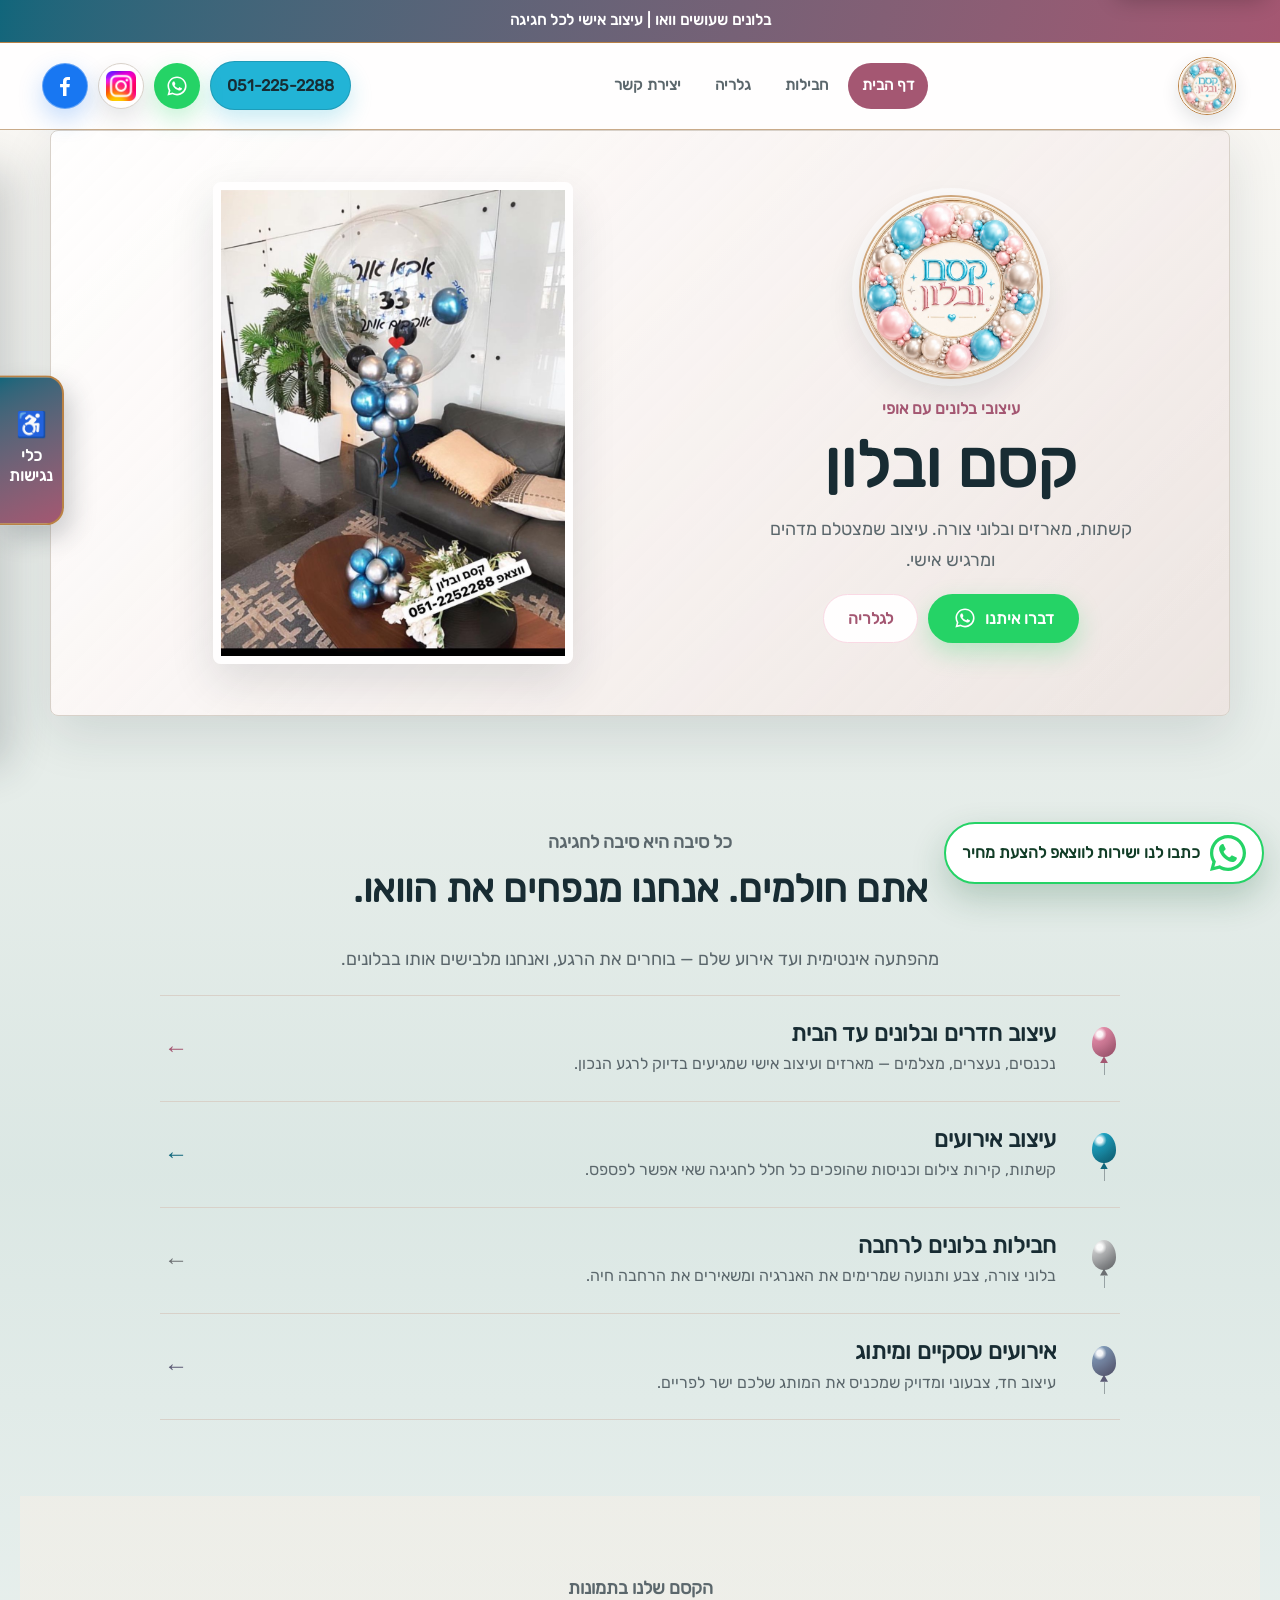
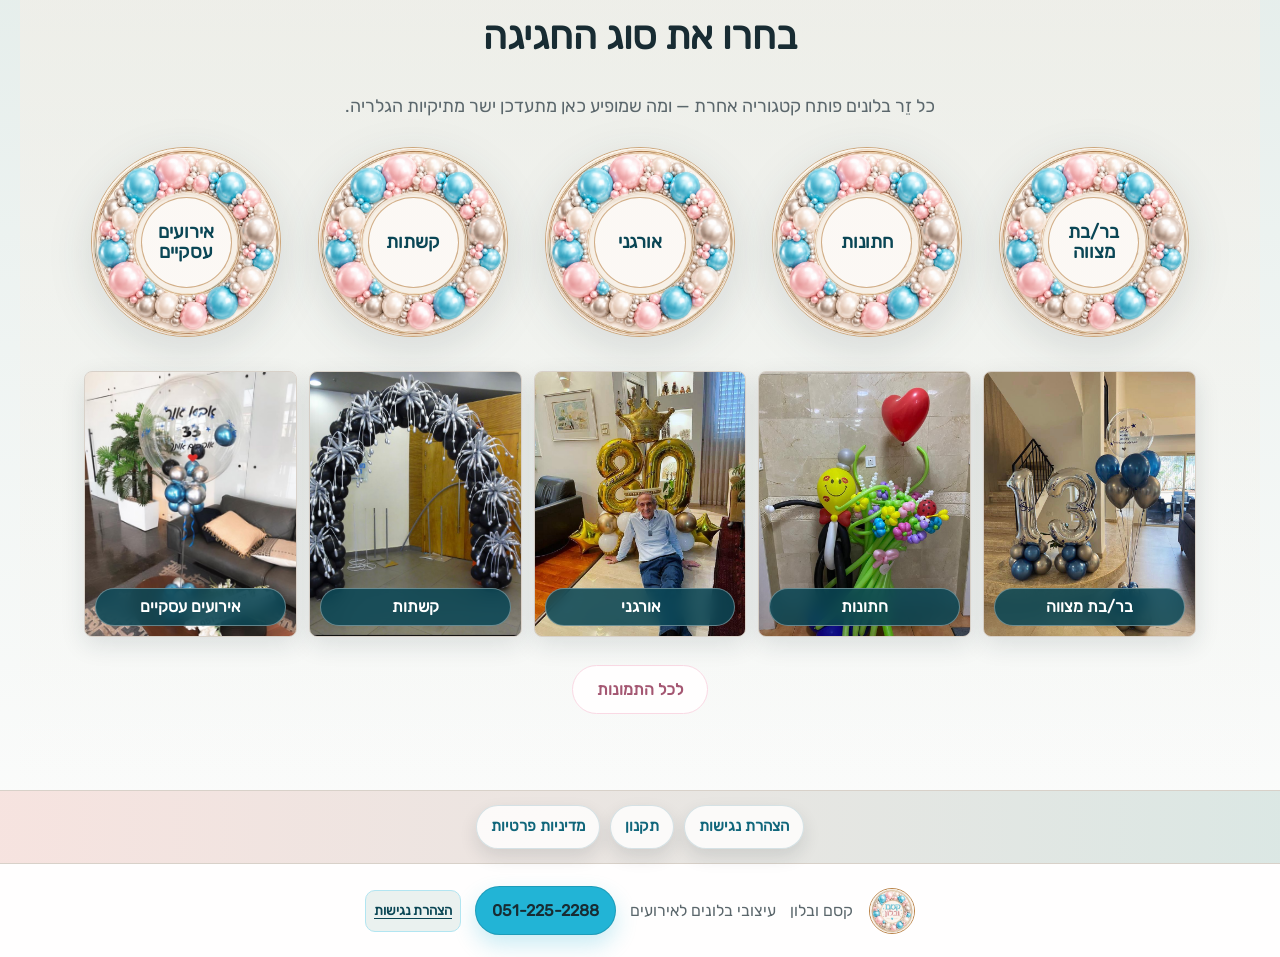
==== commit 1cc800bb: "Redesign site and add production SEO" ====
--- a/index.html
+++ b/index.html
@@ -4,21 +4,100 @@
   <meta charset="utf-8">
   <meta name="viewport" content="width=device-width, initial-scale=1">
   <title>קסם ובלון | עיצובי בלונים לאירועים</title>
-  <meta name="description" content="קסם ובלון - עיצובי בלונים, חבילות בלונים לרחבה, בלונים עד הבית, עיצוב חדרים ואירועים עסקיים. להזמנות בהודעה או בטלפון.">
+  <meta name="description" content="קסם ובלון מעצבת בלונים לאירועים, חבילות לרחבה, הפתעות עד הבית ואירועים עסקיים מאזור חדרה ועד אשקלון, כולל מודיעין והסביבה.">
+  <meta name="robots" content="index,follow,max-image-preview:large">
+  <link rel="canonical" href="https://kesem-vebalon.netlify.app/">
+  <meta property="og:locale" content="he_IL">
+  <meta property="og:site_name" content="קסם ובלון">
+  <meta property="og:type" content="website">
   <meta property="og:title" content="קסם ובלון | עיצובי בלונים לאירועים">
-  <meta property="og:description" content="עיצובי בלונים שמכניסים צבע, שמחה וקסם לכל אירוע.">
-  <meta property="og:image" content="LOGO.jpeg">
-  <meta property="og:type" content="website">
+  <meta property="og:description" content="עיצובי בלונים שמכניסים צבע, שמחה וקסם לכל אירוע — בבית, בעסק או במקום האירוע.">
+  <meta property="og:url" content="https://kesem-vebalon.netlify.app/">
+  <meta property="og:image" content="https://kesem-vebalon.netlify.app/Images/logo-primary-v6.jpg">
+  <meta property="og:image:width" content="572">
+  <meta property="og:image:height" content="572">
+  <meta property="og:image:alt" content="הלוגו של קסם ובלון">
+  <meta name="twitter:card" content="summary">
+  <meta name="twitter:title" content="קסם ובלון | עיצובי בלונים לאירועים">
+  <meta name="twitter:description" content="עיצובי בלונים שמכניסים צבע, שמחה וקסם לכל אירוע.">
+  <meta name="twitter:image" content="https://kesem-vebalon.netlify.app/Images/logo-primary-v6.jpg">
+  <script type="application/ld+json">
+  {
+    "@context": "https://schema.org",
+    "@graph": [
+      {
+        "@type": "Organization",
+        "@id": "https://kesem-vebalon.netlify.app/#organization",
+        "name": "קסם ובלון",
+        "url": "https://kesem-vebalon.netlify.app/",
+        "description": "עיצובי בלונים לאירועים, לבתים ולעסקים, בהתאמה אישית ובתיאום מראש.",
+        "telephone": "+972512252288",
+        "logo": {
+          "@type": "ImageObject",
+          "url": "https://kesem-vebalon.netlify.app/Images/logo-primary-v6.jpg",
+          "width": 572,
+          "height": 572
+        },
+        "image": "https://kesem-vebalon.netlify.app/Images/hero-balloon.jpeg",
+        "sameAs": [
+          "https://www.facebook.com/share/1BWvEZ1FSj/",
+          "https://www.instagram.com/balloonvkesem"
+        ],
+        "areaServed": "מאזור חדרה ועד אשקלון, כולל מודיעין והסביבה במזרח",
+        "contactPoint": {
+          "@type": "ContactPoint",
+          "telephone": "+972512252288",
+          "contactType": "customer service",
+          "availableLanguage": "Hebrew"
+        }
+      },
+      {
+        "@type": "WebSite",
+        "@id": "https://kesem-vebalon.netlify.app/#website",
+        "url": "https://kesem-vebalon.netlify.app/",
+        "name": "קסם ובלון",
+        "inLanguage": "he-IL",
+        "publisher": {
+          "@id": "https://kesem-vebalon.netlify.app/#organization"
+        }
+      },
+      {
+        "@type": "Service",
+        "@id": "https://kesem-vebalon.netlify.app/#balloon-design-service",
+        "name": "עיצובי בלונים לאירועים",
+        "serviceType": "עיצוב בלונים לאירועים, לבתים ולעסקים",
+        "description": "עיצוב והקמת בלונים בבית הלקוח או במקום האירוע, בהתאמה אישית ובתיאום מראש.",
+        "provider": {
+          "@id": "https://kesem-vebalon.netlify.app/#organization"
+        },
+        "areaServed": "מאזור חדרה ועד אשקלון, כולל מודיעין והסביבה במזרח",
+        "availableChannel": {
+          "@type": "ServiceChannel",
+          "serviceUrl": "https://kesem-vebalon.netlify.app/contact/",
+          "servicePhone": {
+            "@type": "ContactPoint",
+            "telephone": "+972512252288",
+            "contactType": "customer service",
+            "availableLanguage": "Hebrew"
+          }
+        }
+      }
+    ]
+  }
+  </script>
+  <meta name="theme-color" content="#f7efe6">
+  <link rel="icon" type="image/jpeg" href="/Images/logo-icon-v6.jpg">
   <link rel="preload" href="Fonts/Rubik-Regular.ttf" as="font" type="font/ttf" crossorigin>
-  <link rel="stylesheet" href="style.css">
+  <link rel="stylesheet" href="theme.css?v=secure-v1">
+  <link rel="stylesheet" href="style.css?v=secure-v1">
 </head>
 <body class="home-page">
+  <a class="skip-link" href="#main-content">דלגו לתוכן הראשי</a>
   <div class="top-strip">בלונים שעושים וואו | עיצוב אישי לכל חגיגה</div>
   <header class="site-header">
     <a class="brand text-brand" href="/" aria-label="קסם ובלון">קסם ובלון</a>
     <nav class="main-nav" aria-label="ניווט ראשי">
-      <a class="active" href="/">דף הבית</a>
-      <a href="/services/">שירותים</a>
+      <a class="active" href="/" aria-current="page">דף הבית</a>
       <a href="/Service_categories/event-packages.html">חבילות</a>
       <a href="/gallery/">גלריה</a>
       <a href="/contact/">יצירת קשר</a>
@@ -29,7 +108,7 @@
     </div>
   </header>
 
-  <main id="top">
+  <main id="main-content" tabindex="-1">
     <section class="hero">
       <div class="hero-content">
         <p class="eyebrow">עיצובי בלונים עם אופי</p>
@@ -41,8 +120,61 @@
         </div>
       </div>
       <div class="hero-media">
-        <img src="Images/hero-balloon.jpeg" alt="עיצוב בלונים צבעוני לאירוע">
-      </div>
+        <img src="Images/hero-balloon.jpeg" alt="עיצוב בלונים צבעוני לאירוע" width="945" height="1280" decoding="async" fetchpriority="high">
+      </div>
+    </section>
+
+    <section class="section home-services" id="services" aria-labelledby="services-title">
+      <div class="section-heading">
+        <p class="eyebrow">כל סיבה היא סיבה לחגיגה</p>
+        <h2 id="services-title">אתם חולמים. אנחנו מנפחים את הוואו.</h2>
+        <p>מהפתעה אינטימית ועד אירוע שלם — בוחרים את הרגע, ואנחנו מלבישים אותו בבלונים.</p>
+      </div>
+      <div class="services-list">
+        <a class="service-line" href="/Service_categories/home-balloons.html">
+          <span class="service-line__balloon" aria-hidden="true"></span>
+          <span class="service-line__content">
+            <h3>עיצוב חדרים ובלונים עד הבית</h3>
+            <p>נכנסים, נעצרים, מצלמים — מארזים ועיצוב אישי שמגיעים בדיוק לרגע הנכון.</p>
+          </span>
+          <span class="service-line__arrow" aria-hidden="true">←</span>
+        </a>
+        <a class="service-line" href="/Service_categories/event-design.html">
+          <span class="service-line__balloon" aria-hidden="true"></span>
+          <span class="service-line__content">
+            <h3>עיצוב אירועים</h3>
+            <p>קשתות, קירות צילום וכניסות שהופכים כל חלל לחגיגה שאי אפשר לפספס.</p>
+          </span>
+          <span class="service-line__arrow" aria-hidden="true">←</span>
+        </a>
+        <a class="service-line" href="/Service_categories/event-packages.html">
+          <span class="service-line__balloon" aria-hidden="true"></span>
+          <span class="service-line__content">
+            <h3>חבילות בלונים לרחבה</h3>
+            <p>בלוני צורה, צבע ותנועה שמרימים את האנרגיה ומשאירים את הרחבה חיה.</p>
+          </span>
+          <span class="service-line__arrow" aria-hidden="true">←</span>
+        </a>
+        <a class="service-line" href="/Service_categories/business-events.html">
+          <span class="service-line__balloon" aria-hidden="true"></span>
+          <span class="service-line__content">
+            <h3>אירועים עסקיים ומיתוג</h3>
+            <p>עיצוב חד, צבעוני ומדויק שמכניס את המותג שלכם ישר לפריים.</p>
+          </span>
+          <span class="service-line__arrow" aria-hidden="true">←</span>
+        </a>
+      </div>
+    </section>
+
+    <section class="section gallery-preview" aria-labelledby="gallery-preview-title">
+      <div class="section-heading">
+        <p class="eyebrow">הקסם שלנו בתמונות</p>
+        <h2 id="gallery-preview-title">בחרו את סוג החגיגה</h2>
+        <p>כל זֵר בלונים פותח קטגוריה אחרת — ומה שמופיע כאן מתעדכן ישר מתיקיות הגלריה.</p>
+      </div>
+      <div class="gallery-category-nav" data-gallery-home-categories></div>
+      <div class="gallery-home-grid" data-gallery-home-grid></div>
+      <a class="secondary-action large gallery-all-link" href="/gallery/">לכל התמונות</a>
     </section>
   </main>
 
@@ -58,7 +190,7 @@
     <a class="phone-link footer-phone" href="tel:0512252288">051-225-2288</a>
   </footer>
 
-  <div class="legal-modal" data-legal-modal aria-hidden="true">
+  <div class="legal-modal" data-legal-modal aria-hidden="true" inert>
     <div class="legal-modal__panel" role="dialog" aria-modal="true" aria-labelledby="legal-modal-title">
       <button class="legal-modal__close" type="button" data-legal-close aria-label="סגירה">×</button>
       <p class="eyebrow" id="legal-modal-eyebrow">מידע משפטי</p>
@@ -67,6 +199,7 @@
     </div>
   </div>
 
-  <script src="script.js"></script>
+  <script src="gallery-data.js?v=secure-v1"></script>
+  <script src="script.js?v=secure-v1"></script>
 </body>
 </html>
--- a/theme.css
+++ b/theme.css
@@ -0,0 +1,67 @@
+/*
+  LOGO THEME
+  Change only these values when the logo palette changes.
+  Every interface color below is generated from them.
+*/
+:root {
+  --logo-blue: #22b4d6;
+  --logo-pink: #f39ab7;
+  --logo-silver: #c0c0c0;
+  --logo-ivory: #f7efe6;
+  --logo-gold: #b98246;
+
+  /* Generated brand shades */
+  --brand-blue: var(--logo-blue);
+  --brand-blue-dark: color-mix(in srgb, var(--logo-blue) 42%, #032d39);
+  --brand-blue-deep: color-mix(in srgb, var(--logo-blue) 24%, #02232c);
+  --brand-blue-light: color-mix(in srgb, var(--logo-blue) 35%, #ffffff);
+  --brand-blue-soft: color-mix(in srgb, var(--logo-blue) 13%, var(--logo-ivory));
+
+  --brand-pink: var(--logo-pink);
+  --brand-pink-dark: color-mix(in srgb, var(--logo-pink) 45%, #642039);
+  --brand-pink-deep: color-mix(in srgb, var(--logo-pink) 25%, #451326);
+  --brand-pink-light: color-mix(in srgb, var(--logo-pink) 38%, #ffffff);
+  --brand-pink-soft: color-mix(in srgb, var(--logo-pink) 14%, var(--logo-ivory));
+
+  --brand-silver: var(--logo-silver);
+  --brand-silver-dark: color-mix(in srgb, var(--logo-silver) 42%, #30353a);
+  --brand-silver-deep: color-mix(in srgb, var(--logo-silver) 24%, #23272b);
+  --brand-silver-light: color-mix(in srgb, var(--logo-silver) 35%, #ffffff);
+
+  --brand-ivory: var(--logo-ivory);
+  --brand-ivory-dark: color-mix(in srgb, var(--logo-ivory) 76%, var(--logo-silver));
+  --brand-ivory-light: color-mix(in srgb, var(--logo-ivory) 42%, #ffffff);
+  --brand-blend: color-mix(in srgb, var(--logo-blue) 52%, var(--logo-pink));
+  --brand-blend-dark: color-mix(in srgb, var(--brand-blend) 35%, #443147);
+  --brand-gold: var(--logo-gold);
+  --brand-gold-dark: color-mix(in srgb, var(--logo-gold) 66%, #543419);
+  --brand-gold-soft: color-mix(in srgb, var(--logo-gold) 13%, var(--logo-ivory));
+
+  /* Semantic interface tokens */
+  --ink: color-mix(in srgb, #17191d 88%, var(--logo-blue));
+  --muted: color-mix(in srgb, var(--ink) 60%, var(--logo-silver));
+  --line: color-mix(in srgb, var(--logo-silver) 48%, var(--brand-gold-soft));
+  --paper: color-mix(in srgb, #ffffff 94%, var(--logo-ivory));
+  --soft: var(--logo-ivory);
+  --sky: var(--brand-blue-soft);
+  --blue: var(--brand-blue);
+  --blue-dark: var(--brand-blue-dark);
+  --pink: var(--brand-pink);
+  --pink-dark: var(--brand-pink-dark);
+  --pink-soft: var(--brand-pink-soft);
+  --yellow: var(--brand-ivory-dark);
+  --green: var(--brand-blue);
+
+  --brand-gradient: linear-gradient(105deg, var(--brand-blue-dark), var(--brand-pink-dark));
+  --page-gradient: linear-gradient(180deg, var(--brand-ivory-light) 0%, var(--brand-blue-soft) 46%, var(--paper) 100%);
+  --blue-shadow: color-mix(in srgb, var(--brand-blue) 24%, transparent);
+  --pink-shadow: color-mix(in srgb, var(--brand-pink) 26%, transparent);
+  --surface-shadow: color-mix(in srgb, var(--ink) 12%, transparent);
+  --focus-ring: var(--brand-blue-deep);
+  --shadow: 0 18px 45px var(--surface-shadow);
+
+  /* External platform colors stay true to their brands. */
+  --whatsapp-green: #25d366;
+  --whatsapp-green-dark: #1ebe5d;
+  --facebook-blue: #1877f2;
+}
--- a/style.css
+++ b/style.css
@@ -6,22 +6,6 @@
   font-display: swap;
 }
 
-:root {
-  --ink: #202235;
-  --muted: #687083;
-  --line: #eadfed;
-  --sky: #e4f7ff;
-  --blue: #1f8bd2;
-  --blue-dark: #155f9e;
-  --pink: #f45ca7;
-  --pink-soft: #ffe7f2;
-  --yellow: #ffd166;
-  --green: #47c28b;
-  --paper: #ffffff;
-  --soft: #fff8fb;
-  --shadow: 0 18px 45px rgba(65, 32, 79, 0.14);
-}
-
 * {
   box-sizing: border-box;
 }
@@ -35,9 +19,12 @@
   direction: rtl;
   font-family: "Rubik", Arial, sans-serif;
   color: var(--ink);
-  background:
-    linear-gradient(180deg, #fff8fb 0%, #f6fbff 42%, #ffffff 100%);
+  background: var(--page-gradient);
   line-height: 1.7;
+}
+
+body.modal-open {
+  overflow: hidden;
 }
 
 img {
@@ -62,13 +49,44 @@
   border: 0;
 }
 
+.skip-link {
+  position: fixed;
+  top: 10px;
+  inset-inline-start: 14px;
+  z-index: 100;
+  padding: 10px 16px;
+  color: #fff;
+  font-weight: 800;
+  background: var(--brand-blue-deep);
+  border: 2px solid #fff;
+  border-radius: 8px;
+  box-shadow: 0 8px 22px rgba(0, 0, 0, 0.24);
+  transform: translateY(calc(-100% - 18px));
+  transition: transform 0.16s ease;
+}
+
+.skip-link:focus {
+  transform: translateY(0);
+}
+
+:where(a, button, [tabindex]:not([tabindex="-1"])):focus-visible {
+  outline: 3px solid #fff;
+  outline-offset: 3px;
+  box-shadow: 0 0 0 6px var(--focus-ring);
+}
+
+button:disabled {
+  cursor: not-allowed;
+}
+
 .top-strip {
   padding: 8px 16px;
   color: #fff;
-  background: linear-gradient(90deg, var(--pink), #ff9a3d);
+  background: var(--brand-gradient);
   text-align: center;
   font-size: 0.94rem;
   font-weight: 800;
+  border-bottom: 1px solid var(--brand-gold);
 }
 
 .site-header {
@@ -80,19 +98,61 @@
   align-items: center;
   gap: 18px;
   padding: 12px clamp(16px, 4vw, 42px);
-  background: rgba(255, 255, 255, 0.96);
-  border-bottom: 1px solid var(--line);
+  background: color-mix(in srgb, var(--paper) 94%, transparent);
+  border-bottom: 1px solid color-mix(in srgb, var(--brand-gold) 48%, var(--line));
   backdrop-filter: blur(14px);
 }
 
 .text-brand {
   display: inline-flex;
   align-items: center;
-  min-height: 42px;
-  color: var(--pink);
-  font-size: 1.35rem;
+  justify-content: center;
+  width: 62px;
+  min-width: 62px;
+  min-height: 62px;
+  color: var(--blue-dark);
+  font-size: 1.12rem;
   font-weight: 900;
   white-space: nowrap;
+}
+
+.header-brand-mark,
+.hero-brand-mark,
+.footer-brand-mark {
+  display: block;
+  aspect-ratio: 1;
+  object-fit: cover;
+  border-radius: 50%;
+}
+
+.header-brand-mark {
+  width: 58px;
+  height: 58px;
+  border: 1px solid var(--brand-gold);
+  box-shadow: 0 7px 18px var(--surface-shadow);
+  transition: transform 0.2s ease, box-shadow 0.2s ease;
+}
+
+.text-brand:hover .header-brand-mark {
+  transform: rotate(-2deg) scale(1.04);
+  box-shadow: 0 9px 22px var(--blue-shadow);
+}
+
+.hero-brand-mark {
+  width: clamp(138px, 17vw, 184px);
+  height: auto;
+  margin: -8px auto 16px;
+  border: 2px solid color-mix(in srgb, var(--brand-gold) 70%, var(--paper));
+  box-shadow:
+    0 14px 34px var(--surface-shadow),
+    0 0 0 7px color-mix(in srgb, var(--paper) 76%, transparent);
+}
+
+.footer-brand-mark {
+  width: 46px;
+  height: 46px;
+  margin-inline-end: 2px;
+  border: 1px solid var(--brand-gold);
 }
 
 .main-nav {
@@ -111,9 +171,10 @@
 }
 
 .main-nav a:hover,
-.main-nav a.active {
+.main-nav a.active,
+.main-nav a[aria-current="page"] {
   color: #fff;
-  background: var(--pink);
+  background: var(--pink-dark);
 }
 
 .header-actions,
@@ -125,25 +186,32 @@
   flex-wrap: wrap;
 }
 
+.header-actions {
+  justify-content: center;
+  flex-wrap: wrap;
+}
+
 .phone-link {
   display: inline-flex;
   align-items: center;
   justify-content: center;
   min-height: 42px;
   padding: 10px 16px;
-  color: #fff;
+  color: var(--ink);
   font-weight: 700;
   border-radius: 999px;
-  background: linear-gradient(135deg, var(--blue), var(--blue-dark));
-  border: 1px solid rgba(21, 95, 158, 0.12);
-  box-shadow: 0 10px 22px rgba(31, 139, 210, 0.18);
+  background-color: var(--brand-blue);
+  background-image: none;
+  border: 1px solid color-mix(in srgb, var(--brand-blue-deep) 22%, transparent);
+  box-shadow: 0 10px 22px var(--blue-shadow);
   transition: transform 0.2s ease, box-shadow 0.2s ease, filter 0.2s ease;
 }
 
 .phone-link:hover {
+  color: #fff;
+  background-color: var(--brand-blue-dark);
   transform: translateY(-1px);
-  box-shadow: 0 12px 26px rgba(31, 139, 210, 0.24);
-  filter: brightness(1.02);
+  box-shadow: 0 12px 26px var(--blue-shadow);
 }
 
 .primary-action,
@@ -160,30 +228,349 @@
 
 .primary-action {
   color: #fff;
-  background: var(--pink);
-  box-shadow: 0 10px 24px rgba(244, 92, 167, 0.23);
+  background: var(--pink-dark);
+  box-shadow: 0 10px 24px var(--pink-shadow);
 }
 
 .primary-action:hover {
-  background: #dc438f;
+  background: var(--brand-pink-deep);
 }
 
 .whatsapp-action {
   gap: 8px;
-  background: #25d366;
-  box-shadow: 0 10px 24px rgba(37, 211, 102, 0.24);
+  background: var(--whatsapp-green);
+  box-shadow: 0 10px 24px color-mix(in srgb, var(--whatsapp-green) 28%, transparent);
 }
 
 .whatsapp-action:hover {
-  background: #1ebe5d;
-}
-
-.header-actions .whatsapp-action {
+  background: var(--whatsapp-green-dark);
+}
+
+.header-actions .whatsapp-action,
+.header-actions .social-action {
   width: 46px;
   min-width: 46px;
   height: 46px;
+  flex: 0 0 46px;
   padding: 0;
   border-radius: 50%;
+}
+
+.social-action {
+  display: inline-flex;
+  align-items: center;
+  justify-content: center;
+  color: #fff;
+  border: 1px solid rgba(255, 255, 255, 0.32);
+  transition: transform 0.2s ease, box-shadow 0.2s ease, filter 0.2s ease;
+}
+
+.social-action:hover {
+  transform: translateY(-1px);
+}
+
+.facebook-action {
+  background: var(--facebook-blue);
+  box-shadow: 0 10px 24px color-mix(in srgb, var(--facebook-blue) 26%, transparent);
+}
+
+.instagram-action {
+  background-color: var(--paper);
+  background-image: none;
+  border-color: var(--line);
+  box-shadow: 0 10px 24px var(--surface-shadow);
+}
+
+.instagram-action:hover {
+  background-color: var(--brand-ivory-light);
+}
+
+.instagram-action .social-icon {
+  width: 30px;
+  height: 30px;
+}
+
+.social-icon {
+  display: inline-flex;
+  align-items: center;
+  justify-content: center;
+  width: 24px;
+  height: 24px;
+}
+
+.social-icon svg {
+  display: block;
+  width: 100%;
+  height: 100%;
+}
+
+.social-icon img {
+  width: 100%;
+  height: 100%;
+  object-fit: contain;
+}
+
+.floating-whatsapp {
+  position: fixed;
+  right: max(16px, env(safe-area-inset-right));
+  bottom: max(16px, env(safe-area-inset-bottom));
+  z-index: 45;
+  display: inline-flex;
+  align-items: center;
+  justify-content: center;
+  gap: 10px;
+  max-width: calc(100vw - 32px);
+  padding: 11px 16px;
+  direction: rtl;
+  color: #123d27;
+  font-weight: 800;
+  line-height: 1.35;
+  text-align: center;
+  background: #fff;
+  border: 2px solid #25d366;
+  border-radius: 999px;
+  box-shadow: 0 14px 34px rgba(19, 92, 49, 0.24);
+  transition: transform 0.2s ease, background-color 0.2s ease, box-shadow 0.2s ease;
+}
+
+.floating-whatsapp:hover {
+  color: #0d3420;
+  background: #effff4;
+  transform: translateY(-2px);
+  box-shadow: 0 18px 38px rgba(19, 92, 49, 0.3);
+}
+
+.floating-whatsapp:focus-visible {
+  outline: 3px solid #0b5d2a;
+  outline-offset: 3px;
+}
+
+.floating-whatsapp__icon {
+  display: block;
+  width: 36px;
+  height: 36px;
+  flex: 0 0 36px;
+  transform-origin: 50% 100%;
+  animation: whatsapp-logo-hop 3s ease-in-out infinite;
+}
+
+.accessibility-widget {
+  --accessibility-tab-width: 64px;
+  position: fixed;
+  top: 50%;
+  left: 0;
+  z-index: 55;
+  display: flex;
+  align-items: center;
+  direction: ltr;
+  transform: translate(calc(-100% + var(--accessibility-tab-width)), -50%);
+  transition: transform 0.28s ease;
+}
+
+.accessibility-widget.is-open {
+  transform: translate(0, -50%);
+}
+
+.accessibility-panel {
+  width: min(330px, calc(100vw - var(--accessibility-tab-width)));
+  max-height: min(86vh, 720px);
+  overflow-y: auto;
+  padding: 22px;
+  direction: rtl;
+  color: var(--ink);
+  background:
+    linear-gradient(145deg, color-mix(in srgb, var(--paper) 96%, transparent), color-mix(in srgb, var(--brand-ivory) 84%, var(--paper))),
+    var(--paper);
+  border: 2px solid var(--brand-gold);
+  border-left: 0;
+  border-radius: 0 18px 18px 0;
+  box-shadow: 12px 18px 42px rgba(34, 47, 55, 0.2);
+}
+
+.accessibility-panel__heading {
+  display: flex;
+  align-items: center;
+  gap: 12px;
+  padding-bottom: 14px;
+  border-bottom: 1px solid var(--line);
+}
+
+.accessibility-panel__symbol {
+  display: inline-flex;
+  align-items: center;
+  justify-content: center;
+  width: 48px;
+  height: 48px;
+  flex: 0 0 48px;
+  color: #fff;
+  font-size: 1.65rem;
+  background: var(--blue-dark);
+  border-radius: 50%;
+}
+
+.accessibility-panel__eyebrow,
+.accessibility-panel h2,
+.accessibility-panel__intro,
+.accessibility-scale {
+  text-align: right;
+}
+
+.accessibility-panel__eyebrow {
+  margin: 0 0 2px;
+  color: var(--pink-dark);
+  font-size: 0.78rem;
+  font-weight: 800;
+}
+
+.accessibility-panel h2 {
+  margin: 0;
+  font-size: 1.45rem;
+  line-height: 1.15;
+}
+
+.accessibility-panel__intro {
+  margin: 14px 0;
+  color: var(--muted);
+  font-size: 0.9rem;
+  line-height: 1.55;
+}
+
+.accessibility-controls {
+  display: grid;
+  grid-template-columns: repeat(2, minmax(0, 1fr));
+  gap: 9px;
+}
+
+.accessibility-controls button,
+.accessibility-reset {
+  font: inherit;
+  cursor: pointer;
+}
+
+.accessibility-controls button {
+  display: flex;
+  flex-direction: column;
+  align-items: center;
+  justify-content: center;
+  gap: 5px;
+  min-height: 74px;
+  padding: 10px 7px;
+  color: var(--ink);
+  font-size: 0.86rem;
+  font-weight: 700;
+  line-height: 1.25;
+  text-align: center;
+  background: var(--paper);
+  border: 1px solid var(--line);
+  border-radius: 11px;
+  box-shadow: 0 5px 14px var(--surface-shadow);
+}
+
+.accessibility-controls button strong {
+  color: var(--blue-dark);
+  font-size: 1.28rem;
+  line-height: 1;
+}
+
+.accessibility-controls button:hover,
+.accessibility-controls button[aria-pressed="true"] {
+  color: #fff;
+  background: linear-gradient(135deg, var(--blue-dark), var(--pink-dark));
+  border-color: transparent;
+}
+
+.accessibility-controls button:hover strong,
+.accessibility-controls button[aria-pressed="true"] strong {
+  color: #fff;
+}
+
+.accessibility-scale {
+  margin: 13px 0 0;
+  color: var(--muted);
+  font-size: 0.84rem;
+  font-weight: 700;
+}
+
+.accessibility-panel__footer {
+  display: grid;
+  grid-template-columns: 1fr 1fr;
+  gap: 9px;
+  margin-top: 13px;
+}
+
+.accessibility-reset,
+.accessibility-statement-link {
+  display: inline-flex;
+  align-items: center;
+  justify-content: center;
+  min-height: 42px;
+  padding: 8px;
+  color: var(--blue-dark);
+  font-size: 0.84rem;
+  font-weight: 800;
+  text-align: center;
+  background: color-mix(in srgb, var(--brand-blue-soft) 58%, var(--paper));
+  border: 1px solid var(--brand-blue-light);
+  border-radius: 10px;
+}
+
+.accessibility-reset:hover,
+.accessibility-statement-link:hover {
+  color: #fff;
+  background: var(--blue-dark);
+}
+
+.accessibility-tab {
+  width: var(--accessibility-tab-width);
+  min-width: var(--accessibility-tab-width);
+  min-height: 150px;
+  padding: 12px 5px;
+  direction: rtl;
+  color: #fff;
+  font: 800 16px/1.25 "Rubik", Arial, sans-serif;
+  text-align: center;
+  background: linear-gradient(155deg, var(--blue-dark), var(--pink-dark));
+  border: 2px solid var(--brand-gold);
+  border-left: 0;
+  border-radius: 0 18px 18px 0;
+  box-shadow: 7px 12px 26px rgba(34, 47, 55, 0.22);
+  cursor: pointer;
+}
+
+.accessibility-tab__symbol {
+  display: block;
+  margin-bottom: 8px;
+  font-size: 1.55rem;
+  line-height: 1;
+}
+
+.accessibility-tab:hover {
+  filter: brightness(1.06);
+}
+
+.accessibility-tab:focus-visible,
+.accessibility-controls button:focus-visible,
+.accessibility-reset:focus-visible,
+.accessibility-statement-link:focus-visible {
+  outline: 3px solid var(--brand-gold-dark);
+  outline-offset: 3px;
+}
+
+@keyframes whatsapp-logo-hop {
+  0%,
+  72%,
+  100% {
+    transform: translateY(0) rotate(0);
+  }
+  80% {
+    transform: translateY(-6px) rotate(-3deg);
+  }
+  87% {
+    transform: translateY(0) rotate(2deg);
+  }
+  93% {
+    transform: translateY(-2px) rotate(0);
+  }
 }
 
 .wa-icon {
@@ -202,22 +589,24 @@
 }
 
 .secondary-action {
-  color: var(--pink);
-  background: #fff;
-  border-color: #f7bdd8;
+  color: var(--pink-dark);
+  background: var(--paper);
+  border-color: var(--brand-pink-light);
 }
 
 .phone-link.secondary-action {
+  color: var(--ink);
+  background-color: var(--brand-blue);
+  background-image: none;
+  border-color: color-mix(in srgb, var(--brand-blue-deep) 22%, transparent);
+  box-shadow: 0 10px 22px var(--blue-shadow);
+}
+
+.phone-link.secondary-action:hover {
   color: #fff;
-  background: linear-gradient(135deg, var(--blue), var(--blue-dark));
-  border-color: rgba(21, 95, 158, 0.12);
-  box-shadow: 0 10px 22px rgba(31, 139, 210, 0.18);
-}
-
-.phone-link.secondary-action:hover {
+  background-color: var(--brand-blue-dark);
   transform: translateY(-1px);
-  box-shadow: 0 12px 26px rgba(31, 139, 210, 0.24);
-  filter: brightness(1.02);
+  box-shadow: 0 12px 26px var(--blue-shadow);
 }
 
 .large {
@@ -234,11 +623,11 @@
   margin: 0 auto;
   padding: clamp(28px, 4vw, 52px) clamp(16px, 5vw, 54px);
   background:
-    linear-gradient(135deg, rgba(255, 255, 255, 0.92), rgba(255, 231, 242, 0.56)),
-    linear-gradient(135deg, #fff, #e4f7ff);
-  border: 1px solid rgba(234, 223, 237, 0.9);
+    linear-gradient(135deg, color-mix(in srgb, var(--paper) 92%, transparent), color-mix(in srgb, var(--pink-soft) 62%, transparent)),
+    linear-gradient(135deg, var(--paper), var(--sky));
+  border: 1px solid var(--line);
   border-radius: 8px;
-  box-shadow: 0 18px 52px rgba(65, 32, 79, 0.1);
+  box-shadow: 0 18px 52px var(--surface-shadow);
 }
 
 .hero-content {
@@ -248,7 +637,7 @@
 .hero-media {
   width: min(100%, 360px);
   min-height: 330px;
-  border: 8px solid #fff;
+  border: 8px solid var(--paper);
   border-radius: 8px;
   overflow: hidden;
   box-shadow: var(--shadow);
@@ -265,7 +654,7 @@
 
 .eyebrow {
   margin: 0 0 10px;
-  color: var(--pink);
+  color: var(--pink-dark);
   font-weight: 800;
 }
 
@@ -278,6 +667,7 @@
 
 main {
   text-align: center;
+  scroll-margin-top: 12rem;
 }
 
 h1,
@@ -353,7 +743,7 @@
 }
 
 .quick-strip div {
-  background: #fff;
+  background: var(--paper);
   padding: 22px;
   border: 1px solid var(--line);
   text-align: center;
@@ -376,7 +766,7 @@
 }
 
 .page-hero {
-  background: linear-gradient(135deg, #eaf8ff, #fff);
+  background: linear-gradient(135deg, var(--brand-blue-soft), var(--paper));
   border-bottom: 1px solid var(--line);
 }
 
@@ -391,8 +781,129 @@
   margin: 0 auto 26px;
 }
 
+.home-services {
+  max-width: 1120px;
+  margin: 34px auto 0;
+  scroll-margin-top: 120px;
+}
+
+.home-services .section-heading {
+  margin-bottom: 20px;
+}
+
+.home-services .section-heading > p:last-child {
+  max-width: 44rem;
+  margin-inline: auto;
+  color: var(--muted);
+}
+
+.services-list {
+  max-width: 960px;
+  margin-inline: auto;
+  border-top: 1px solid var(--line);
+}
+
+.service-line {
+  --service-accent: var(--brand-pink);
+  --service-accent-dark: var(--brand-pink-dark);
+  display: grid;
+  grid-template-columns: 34px minmax(0, 1fr) auto;
+  align-items: center;
+  gap: clamp(14px, 2.5vw, 26px);
+  padding: 24px 4px;
+  border-bottom: 1px solid var(--line);
+  text-align: right;
+  transition: color 0.2s ease, transform 0.2s ease;
+}
+
+.service-line:nth-child(2) {
+  --service-accent: var(--brand-blue);
+  --service-accent-dark: var(--brand-blue-dark);
+}
+
+.service-line:nth-child(3) {
+  --service-accent: var(--brand-silver-light);
+  --service-accent-dark: var(--brand-silver-dark);
+}
+
+.service-line:nth-child(4) {
+  --service-accent: var(--brand-blend);
+  --service-accent-dark: var(--brand-blend-dark);
+}
+
+.service-line:hover {
+  color: var(--service-accent-dark);
+  transform: translateX(-4px);
+}
+
+.service-line:focus-visible {
+  outline: 3px solid var(--focus-ring);
+  outline-offset: 4px;
+  border-radius: 6px;
+}
+
+.service-line__balloon {
+  position: relative;
+  display: block;
+  width: 24px;
+  height: 30px;
+  margin-bottom: 12px;
+  border-radius: 50% 50% 48% 48% / 58% 58% 42% 42%;
+  background:
+    radial-gradient(circle at 32% 24%, rgba(255, 255, 255, 0.92) 0 10%, transparent 25%),
+    linear-gradient(145deg, var(--service-accent), var(--service-accent-dark));
+  box-shadow: inset -4px -6px 8px rgba(0, 0, 0, 0.1);
+}
+
+.service-line__balloon::before {
+  content: "";
+  position: absolute;
+  top: calc(100% - 1px);
+  left: 50%;
+  width: 8px;
+  height: 7px;
+  background: var(--service-accent-dark);
+  clip-path: polygon(50% 0, 100% 100%, 0 100%);
+  transform: translateX(-50%);
+}
+
+.service-line__balloon::after {
+  content: "";
+  position: absolute;
+  top: calc(100% + 6px);
+  left: 50%;
+  width: 1px;
+  height: 12px;
+  background: color-mix(in srgb, var(--muted) 54%, transparent);
+}
+
+.service-line__content h3 {
+  margin: 0 0 4px;
+  font-size: clamp(1.16rem, 2vw, 1.42rem);
+  text-align: right;
+}
+
+.service-line__content p {
+  max-width: none;
+  margin: 0;
+  color: var(--muted);
+  line-height: 1.55;
+  text-align: right;
+}
+
+.service-line__arrow {
+  color: var(--service-accent-dark);
+  font-size: 1.5rem;
+  font-weight: 800;
+  transition: transform 0.2s ease;
+}
+
+.service-line:hover .service-line__arrow {
+  transform: translateX(-5px);
+}
+
 .intro-section {
-  background: #fff;
+  background: var(--paper);
 }
 
 .process-grid {
@@ -404,10 +915,10 @@
 .process-card {
   position: relative;
   padding: 26px;
-  background: linear-gradient(180deg, #ffffff, #f8fcff);
+  background: linear-gradient(180deg, var(--paper), var(--brand-blue-soft));
   border: 1px solid var(--line);
   border-radius: 8px;
-  box-shadow: 0 8px 24px rgba(24, 55, 88, 0.06);
+  box-shadow: 0 8px 24px var(--surface-shadow);
 }
 
 .process-card span {
@@ -419,7 +930,7 @@
   margin: 0 auto 18px;
   border-radius: 50%;
   color: #fff;
-  background: var(--blue);
+  background: var(--blue-dark);
   font-weight: 800;
 }
 
@@ -428,7 +939,7 @@
 }
 
 .muted {
-  background: #fff;
+  background: var(--paper);
   border-block: 1px solid var(--line);
 }
 
@@ -446,7 +957,7 @@
   border: 1px solid var(--line);
   border-radius: 8px;
   padding: 24px;
-  box-shadow: 0 8px 24px rgba(24, 55, 88, 0.06);
+  box-shadow: 0 8px 24px var(--surface-shadow);
 }
 
 .service-card,
@@ -469,35 +980,35 @@
   border-radius: 50% 50% 48% 48% / 58% 58% 42% 42%;
   background:
     radial-gradient(circle at 32% 25%, rgba(255, 255, 255, 0.9) 0 12%, transparent 26%),
-    linear-gradient(135deg, var(--card-accent, #f45ca7), var(--card-accent-dark, #c73380));
+    linear-gradient(135deg, var(--card-accent, var(--brand-pink)), var(--card-accent-dark, var(--brand-pink-dark)));
   box-shadow: inset -5px -7px 10px rgba(0, 0, 0, 0.1);
 }
 
 .service-card:nth-child(2) {
-  --card-accent: #3bb8f0;
-  --card-accent-dark: #1878c0;
+  --card-accent: var(--brand-blue);
+  --card-accent-dark: var(--brand-blue-dark);
 }
 
 .service-card:nth-child(3) {
-  --card-accent: #ffc94d;
-  --card-accent-dark: #ef8f3e;
+  --card-accent: var(--brand-silver-light);
+  --card-accent-dark: var(--brand-silver-dark);
 }
 
 .service-card:nth-child(4) {
-  --card-accent: #55cf91;
-  --card-accent-dark: #1d9e77;
+  --card-accent: var(--brand-pink-light);
+  --card-accent-dark: var(--brand-pink-dark);
 }
 
 .service-card:nth-child(5) {
-  --card-accent: #9a7cff;
-  --card-accent-dark: #5f49c7;
+  --card-accent: var(--brand-blend);
+  --card-accent-dark: var(--brand-blend-dark);
 }
 
 .service-card:hover,
 .package-card:hover,
 .info-card:hover {
   transform: translateY(-2px);
-  box-shadow: 0 14px 32px rgba(24, 55, 88, 0.1);
+  box-shadow: 0 14px 32px var(--surface-shadow);
 }
 
 .service-card p,
@@ -527,27 +1038,41 @@
 }
 
 .package-card {
+  --package-accent: var(--brand-blue-dark);
+  --package-accent-bright: var(--brand-blue);
+  --package-accent-soft: var(--brand-blue-soft);
   position: relative;
   overflow: hidden;
   color: var(--ink);
-  border: 0;
+  background:
+    linear-gradient(
+      180deg,
+      color-mix(in srgb, var(--package-accent-soft) 52%, var(--paper)) 0%,
+      var(--paper) 48%,
+      var(--brand-ivory-light) 100%
+    );
+  border: 1px solid color-mix(in srgb, var(--package-accent) 30%, var(--line));
+  border-top: 5px solid var(--package-accent);
+  border-radius: 16px;
   min-height: 360px;
-  box-shadow: 0 12px 30px rgba(24, 55, 88, 0.1);
-  transition: transform 0.22s ease, box-shadow 0.22s ease, filter 0.22s ease;
+  box-shadow: 0 12px 30px color-mix(in srgb, var(--package-accent) 12%, transparent);
+  transition: transform 0.22s ease, box-shadow 0.22s ease;
 }
 
 .package-card:hover {
-  transform: translateY(-4px) rotate(-0.5deg);
-  box-shadow: 0 18px 38px rgba(24, 55, 88, 0.16);
-  filter: saturate(1.03);
+  transform: translateY(-4px);
+  box-shadow: 0 18px 38px color-mix(in srgb, var(--package-accent) 18%, transparent);
 }
 
 .package-card::before {
   content: "";
   position: absolute;
   inset: 0;
-  opacity: 0.12;
-  background: radial-gradient(circle at top right, rgba(255, 255, 255, 0.95), transparent 58%);
+  background: radial-gradient(
+    circle at 100% 100%,
+    color-mix(in srgb, var(--package-accent-bright) 15%, transparent) 0 18%,
+    transparent 46%
+  );
   pointer-events: none;
 }
 
@@ -563,24 +1088,22 @@
   justify-content: space-between;
   gap: 12px;
   min-height: 104px;
-  margin: -24px -24px 18px;
+  margin: -24px -24px 20px;
   padding: 26px 24px 22px;
-  background:
-    linear-gradient(180deg, rgba(255, 255, 255, 0.16), rgba(255, 255, 255, 0.04)),
-    rgba(255, 255, 255, 0.08);
-  backdrop-filter: blur(10px);
-  border-bottom: 1px solid rgba(255, 255, 255, 0.18);
+  background: color-mix(in srgb, var(--package-accent-soft) 62%, var(--paper));
+  border-bottom: 1px solid color-mix(in srgb, var(--package-accent) 22%, var(--line));
 }
 
 .package-card h3 {
   margin: 0;
-  color: #fff;
+  color: var(--brand-blue-deep);
   font-size: 1.65rem;
-  line-height: 1.08;
+  line-height: 1.14;
 }
 
 .package-card__head h3 {
-  margin-inline: auto;
+  flex: 1;
+  text-align: start;
 }
 
 .package-price {
@@ -594,10 +1117,10 @@
   font-size: 1.15rem;
   font-weight: 800;
   border-radius: 14px;
-  background: rgba(255, 255, 255, 0.24);
-  border: 1px solid rgba(255, 255, 255, 0.22);
-  box-shadow: 0 10px 20px rgba(0, 0, 0, 0.1);
-  transform: rotate(4deg);
+  background: var(--package-accent);
+  border: 1px solid color-mix(in srgb, var(--package-accent) 76%, #000);
+  box-shadow: 0 9px 18px color-mix(in srgb, var(--package-accent) 22%, transparent);
+  transform: rotate(2deg);
 }
 
 .package-bullets {
@@ -613,71 +1136,46 @@
   align-items: flex-start;
   justify-content: center;
   gap: 10px;
-  color: rgba(255, 255, 255, 0.95);
+  color: var(--ink);
   font-weight: 700;
   text-align: center;
-  text-shadow: 0 1px 0 rgba(0, 0, 0, 0.08);
 }
 
 .package-bullets li::before {
   content: "";
   flex: 0 0 auto;
-  width: 16px;
-  height: 20px;
-  margin-top: 1px;
-  border-radius: 50% 50% 48% 48% / 60% 60% 40% 40%;
-  background:
-    radial-gradient(circle at 32% 24%, rgba(255, 255, 255, 0.96) 0 18%, rgba(255, 255, 255, 0) 20%),
-    linear-gradient(135deg, rgba(255, 255, 255, 0.98), rgba(255, 255, 255, 0.82));
-  border: 2px solid rgba(32, 34, 53, 0.12);
-  box-shadow:
-    inset -2px -4px 6px rgba(0, 0, 0, 0.08),
-    0 0 0 1px rgba(255, 255, 255, 0.18);
-  transform: rotate(-8deg);
-}
-
-.package-card--coral {
-  background: linear-gradient(160deg, #ff6b8b, #ff9f6e);
-}
-
-.package-card--coral .package-bullets li::before {
-  box-shadow:
-    inset -2px -4px 6px rgba(0, 0, 0, 0.08),
-    0 0 0 1px rgba(255, 255, 255, 0.18),
-    0 0 0 3px rgba(255, 79, 122, 0.18);
+  width: 11px;
+  height: 11px;
+  margin-top: 7px;
+  background: linear-gradient(135deg, var(--package-accent-bright), var(--package-accent));
+  border: 1px solid color-mix(in srgb, var(--package-accent) 78%, var(--paper));
+  border-radius: 2px;
+  box-shadow: 0 0 0 3px color-mix(in srgb, var(--package-accent-bright) 12%, transparent);
+  transform: rotate(45deg);
+}
+
+.package-card--pink {
+  --package-accent: var(--brand-pink-dark);
+  --package-accent-bright: var(--brand-pink);
+  --package-accent-soft: var(--brand-pink-soft);
 }
 
 .package-card--blue {
-  background: linear-gradient(160deg, #46b5ff, #7d7bff);
-}
-
-.package-card--blue .package-bullets li::before {
-  box-shadow:
-    inset -2px -4px 6px rgba(0, 0, 0, 0.08),
-    0 0 0 1px rgba(255, 255, 255, 0.18),
-    0 0 0 3px rgba(47, 136, 255, 0.18);
-}
-
-.package-card--yellow {
-  background: linear-gradient(160deg, #ffc94d, #ff8f6a);
-}
-
-.package-card--yellow .package-bullets li::before {
-  box-shadow:
-    inset -2px -4px 6px rgba(0, 0, 0, 0.08),
-    0 0 0 1px rgba(255, 255, 255, 0.18),
-    0 0 0 3px rgba(255, 178, 62, 0.18);
-}
-
-.package-card--green {
-  background: linear-gradient(160deg, #53d48a, #22c1a5);
-}
-
-.package-card--green .package-bullets li::before {
-  box-shadow:
-    inset -2px -4px 6px rgba(0, 0, 0, 0.08),
-    0 0 0 1px rgba(255, 255, 255, 0.18),
-    0 0 0 3px rgba(46, 203, 134, 0.18);
+  --package-accent: var(--brand-blue-dark);
+  --package-accent-bright: var(--brand-blue);
+  --package-accent-soft: var(--brand-blue-soft);
+}
+
+.package-card--gold {
+  --package-accent: var(--brand-gold-dark);
+  --package-accent-bright: var(--brand-gold);
+  --package-accent-soft: var(--brand-gold-soft);
+}
+
+.package-card--silver {
+  --package-accent: var(--brand-silver-deep);
+  --package-accent-bright: var(--brand-silver);
+  --package-accent-soft: var(--brand-silver-light);
 }
 
 .gallery-grid {
@@ -695,8 +1193,8 @@
   overflow: hidden;
   aspect-ratio: 4 / 5;
   border-radius: 8px;
-  background: #e9eef5;
-  box-shadow: 0 8px 24px rgba(24, 55, 88, 0.08);
+  background: var(--brand-ivory-dark);
+  box-shadow: 0 8px 24px var(--surface-shadow);
 }
 
 .gallery-card img {
@@ -710,6 +1208,167 @@
   transform: scale(1.04);
 }
 
+.gallery-categories {
+  max-width: 1100px;
+  margin-inline: auto;
+}
+
+.gallery-categories__list {
+  display: grid;
+  grid-template-columns: repeat(6, minmax(0, 1fr));
+  gap: clamp(28px, 5vw, 56px) clamp(16px, 3vw, 34px);
+  align-items: start;
+}
+
+.gallery-category-choice {
+  grid-column: span 2;
+  display: flex;
+  flex-direction: column;
+  align-items: center;
+  min-width: 0;
+}
+
+.gallery-category-choice:nth-child(4) {
+  grid-column: 2 / span 2;
+}
+
+.gallery-category-choice:nth-child(5) {
+  grid-column: 4 / span 2;
+}
+
+.category-wreath {
+  position: relative;
+  display: block;
+  width: min(15rem, 72vw);
+  max-width: 100%;
+  aspect-ratio: 1;
+  flex: 0 0 auto;
+  border-radius: 50%;
+  filter: drop-shadow(0 12px 22px var(--surface-shadow));
+}
+
+:is(a, button).category-wreath {
+  transition: transform 0.24s ease, filter 0.24s ease;
+}
+
+:is(a, button).category-wreath:hover:not(:disabled) {
+  transform: translateY(-5px) rotate(-1.5deg);
+  filter: drop-shadow(0 17px 28px var(--blue-shadow));
+}
+
+button.category-wreath {
+  padding: 0;
+  font: inherit;
+  color: inherit;
+  background: transparent;
+  border: 0;
+  cursor: pointer;
+}
+
+button.category-wreath:disabled {
+  opacity: 0.55;
+  filter: grayscale(0.7);
+}
+
+.category-wreath img {
+  width: 100%;
+  height: 100%;
+  object-fit: cover;
+  border: 1px solid color-mix(in srgb, var(--brand-gold) 72%, var(--paper));
+  border-radius: 50%;
+}
+
+.category-wreath__center {
+  position: absolute;
+  inset: 26%;
+  z-index: 1;
+  display: flex;
+  align-items: center;
+  justify-content: center;
+  padding: 7px;
+  color: var(--brand-blue-deep);
+  font-size: clamp(0.92rem, 2vw, 1.25rem);
+  font-weight: 900;
+  line-height: 1.12;
+  text-align: center;
+  text-wrap: balance;
+  background: radial-gradient(circle, var(--brand-ivory-light) 0 70%, var(--brand-ivory) 100%);
+  border: 1px solid color-mix(in srgb, var(--brand-gold) 62%, transparent);
+  border-radius: 50%;
+  box-shadow: 0 0 0 5px color-mix(in srgb, var(--brand-ivory) 82%, transparent);
+}
+
+.category-wreath--compact {
+  width: min(190px, 100%);
+}
+
+.category-wreath--compact .category-wreath__center {
+  font-size: clamp(0.9rem, 1.6vw, 1.15rem);
+}
+
+.gallery-preview {
+  max-width: 1240px;
+  margin-inline: auto;
+  background: linear-gradient(180deg, color-mix(in srgb, var(--brand-ivory) 52%, transparent), transparent);
+}
+
+.gallery-category-nav {
+  display: grid;
+  grid-template-columns: repeat(5, minmax(120px, 1fr));
+  gap: clamp(10px, 2vw, 22px);
+  align-items: start;
+  justify-items: center;
+  margin: 0 auto 34px;
+}
+
+.gallery-home-grid {
+  display: grid;
+  grid-template-columns: repeat(5, minmax(0, 1fr));
+  gap: 12px;
+  margin-bottom: 28px;
+}
+
+.gallery-preview-card {
+  position: relative;
+  display: block;
+  overflow: hidden;
+  aspect-ratio: 4 / 5;
+  background: var(--brand-ivory-dark);
+  border: 1px solid var(--line);
+  border-radius: 8px;
+  box-shadow: 0 8px 24px var(--surface-shadow);
+}
+
+.gallery-preview-card img {
+  width: 100%;
+  height: 100%;
+  object-fit: cover;
+  transition: transform 0.25s ease;
+}
+
+.gallery-preview-card span {
+  position: absolute;
+  inset-inline: 10px;
+  bottom: 10px;
+  padding: 8px 10px;
+  color: #fff;
+  font-weight: 800;
+  line-height: 1.25;
+  text-align: center;
+  background: color-mix(in srgb, var(--brand-blue-deep) 86%, transparent);
+  border: 1px solid rgba(255, 255, 255, 0.34);
+  border-radius: 999px;
+  backdrop-filter: blur(7px);
+}
+
+.gallery-preview-card:hover img {
+  transform: scale(1.05);
+}
+
+.gallery-all-link {
+  margin-inline: auto;
+}
+
 .contact-section {
   display: grid;
   grid-template-columns: 1fr auto;
@@ -726,16 +1385,77 @@
   margin-inline: auto;
 }
 
+.package-contact {
+  position: relative;
+  width: min(1180px, calc(100% - 32px));
+  margin: 0 auto clamp(36px, 5vw, 64px);
+  overflow: hidden;
+  color: var(--ink);
+  background:
+    radial-gradient(circle at 12% 20%, color-mix(in srgb, var(--brand-pink) 12%, transparent), transparent 30%),
+    radial-gradient(circle at 88% 82%, color-mix(in srgb, var(--brand-blue) 14%, transparent), transparent 32%),
+    linear-gradient(135deg, var(--brand-ivory-light), var(--brand-blue-soft));
+  border: 1px solid color-mix(in srgb, var(--brand-gold) 46%, var(--line));
+  border-radius: 22px;
+  box-shadow: 0 18px 42px var(--surface-shadow);
+}
+
+.package-contact::before {
+  content: "";
+  position: absolute;
+  inset: 0 0 auto;
+  height: 5px;
+  background: var(--brand-gradient);
+}
+
+.package-contact h2 {
+  max-width: 50rem;
+  margin-bottom: 12px;
+  color: var(--brand-blue-deep);
+  font-size: clamp(1.65rem, 2.6vw, 2.35rem);
+  line-height: 1.25;
+}
+
+.package-contact p {
+  color: var(--muted);
+  font-size: 1.08rem;
+  line-height: 1.7;
+}
+
+html.a11y-high-contrast .package-contact {
+  color: #000;
+  background: #fff;
+  border-color: #000;
+  box-shadow: none;
+}
+
+html.a11y-high-contrast .package-contact h2,
+html.a11y-high-contrast .package-contact p {
+  color: #000;
+}
+
 .site-footer {
   display: flex;
+  align-items: center;
   justify-content: center;
   gap: 14px;
   flex-wrap: wrap;
   padding: 22px clamp(16px, 5vw, 70px);
   color: var(--muted);
-  background: #fff;
+  background: var(--paper);
   border-top: 1px solid var(--line);
   text-align: center;
+}
+
+.footer-accessibility {
+  color: var(--brand-blue-deep);
+  font-weight: 800;
+  text-decoration: underline;
+  text-underline-offset: 3px;
+}
+
+.footer-accessibility:hover {
+  color: var(--brand-pink-deep);
 }
 
 .legal-bar {
@@ -744,7 +1464,7 @@
   gap: 10px;
   flex-wrap: wrap;
   padding: 14px 16px;
-  background: linear-gradient(90deg, #fff1f7, #eef9ff);
+  background: linear-gradient(90deg, var(--brand-pink-soft), var(--brand-blue-soft));
   border-top: 1px solid var(--line);
 }
 
@@ -759,9 +1479,9 @@
   font-size: 0.95rem;
   font-weight: 800;
   border-radius: 999px;
-  background: rgba(255, 255, 255, 0.78);
-  border: 1px solid rgba(21, 95, 158, 0.12);
-  box-shadow: 0 8px 18px rgba(24, 55, 88, 0.06);
+  background: color-mix(in srgb, var(--paper) 82%, transparent);
+  border: 1px solid color-mix(in srgb, var(--blue-dark) 16%, transparent);
+  box-shadow: 0 8px 18px var(--surface-shadow);
 }
 
 .legal-bar button {
@@ -771,7 +1491,7 @@
 .legal-bar a:hover,
 .legal-bar button:hover {
   color: #fff;
-  background: linear-gradient(135deg, var(--blue), var(--blue-dark));
+  background: linear-gradient(135deg, var(--blue-dark), var(--pink-dark));
 }
 
 .legal-modal {
@@ -795,7 +1515,7 @@
   max-height: min(88vh, 840px);
   overflow: auto;
   padding: 26px;
-  background: #fff;
+  background: var(--paper);
   border-radius: 8px;
   box-shadow: 0 24px 60px rgba(0, 0, 0, 0.22);
 }
@@ -832,6 +1552,13 @@
   padding: 0;
   list-style-position: inside;
   text-align: center;
+}
+
+.legal-modal__body a {
+  color: var(--brand-blue-deep);
+  font-weight: 800;
+  text-decoration: underline;
+  text-underline-offset: 3px;
 }
 
 .legal-modal__close {
@@ -845,8 +1572,108 @@
   border-radius: 50%;
   font: inherit;
   color: #fff;
-  background: var(--pink);
+  background: var(--pink-dark);
   cursor: pointer;
+}
+
+html.a11y-high-contrast {
+  --ink: #000;
+  --muted: #000;
+  --line: #000;
+  --paper: #fff;
+  --soft: #fff;
+  --sky: #fff;
+  --page-gradient: linear-gradient(#fff, #fff);
+  --surface-shadow: transparent;
+  --blue-shadow: transparent;
+  --pink-shadow: transparent;
+}
+
+html.a11y-high-contrast body,
+html.a11y-high-contrast .site-header,
+html.a11y-high-contrast .hero,
+html.a11y-high-contrast .page-hero,
+html.a11y-high-contrast .service-card,
+html.a11y-high-contrast .info-card,
+html.a11y-high-contrast .process-card,
+html.a11y-high-contrast .accessibility-panel,
+html.a11y-high-contrast .legal-modal__panel,
+html.a11y-high-contrast .gallery-viewer__panel {
+  color: #000;
+  background: #fff;
+  border-color: #000;
+  box-shadow: none;
+}
+
+html.a11y-high-contrast .top-strip,
+html.a11y-high-contrast .primary-action,
+html.a11y-high-contrast .phone-link,
+html.a11y-high-contrast .main-nav a.active,
+html.a11y-high-contrast .main-nav a[aria-current="page"],
+html.a11y-high-contrast .accessibility-tab,
+html.a11y-high-contrast .accessibility-controls button[aria-pressed="true"] {
+  color: #fff;
+  background: #000;
+  border-color: #fff;
+}
+
+html.a11y-high-contrast .package-card,
+html.a11y-high-contrast .gallery-viewer__stage,
+html.a11y-high-contrast .gallery-viewer__nav {
+  color: #fff;
+  background: #000;
+}
+
+html.a11y-high-contrast .package-card__head {
+  background: #000;
+  border-color: #fff;
+}
+
+html.a11y-high-contrast .package-card h3,
+html.a11y-high-contrast .package-bullets li {
+  color: #fff;
+}
+
+html.a11y-high-contrast .package-price {
+  color: #000;
+  background: #fff;
+  border-color: #fff;
+}
+
+html.a11y-grayscale body > * {
+  filter: grayscale(1);
+}
+
+html.a11y-highlight-links a {
+  text-decoration: underline !important;
+  text-decoration-thickness: 3px !important;
+  text-underline-offset: 4px !important;
+}
+
+html.a11y-readable-font body,
+html.a11y-readable-font button,
+html.a11y-readable-font input,
+html.a11y-readable-font textarea,
+html.a11y-readable-font select {
+  font-family: Arial, sans-serif !important;
+  letter-spacing: 0.015em;
+}
+
+html.a11y-reduce-motion,
+html.a11y-reduce-motion * {
+  scroll-behavior: auto !important;
+}
+
+html.a11y-reduce-motion *,
+html.a11y-reduce-motion *::before,
+html.a11y-reduce-motion *::after {
+  animation: none !important;
+  transition: none !important;
+}
+
+html.a11y-reduce-motion .balloons-layer,
+html.a11y-reduce-motion .balloon {
+  display: none !important;
 }
 
 .balloons-layer {
@@ -860,54 +1687,68 @@
 .balloon {
   position: absolute;
   left: var(--left);
-  bottom: -18vh;
+  top: 100vh;
+  display: block;
   width: var(--size);
-  height: calc(var(--size) * 1.24);
-  border-radius: 50% 50% 48% 48% / 58% 58% 42% 42%;
-  background:
-    radial-gradient(circle at 35% 28%, rgba(255, 255, 255, 0.82) 0 12%, rgba(255, 255, 255, 0) 28%),
-    linear-gradient(135deg, hsl(var(--hue) 92% 74%), hsl(calc(var(--hue) + 12) 88% 58%));
-  box-shadow: inset -8px -14px 18px rgba(0, 0, 0, 0.08);
-  transform: translate3d(0, 24vh, 0) rotate(-2deg);
+  height: calc(var(--size) * 1.22);
+  border: 1px solid rgba(255, 255, 255, 0.48);
+  border-radius: 49% 51% 48% 52% / 58% 58% 42% 42%;
+  background-color: var(--metal-mid);
+  background-image:
+    radial-gradient(ellipse at 30% 22%, rgba(255, 255, 255, 0.9) 0 6%, rgba(255, 255, 255, 0.28) 7% 15%, rgba(255, 255, 255, 0) 33%);
+  box-shadow:
+    inset 9px 5px 13px rgba(255, 255, 255, 0.24),
+    inset -10px -9px 17px rgba(0, 0, 0, 0.18),
+    0 8px 15px var(--surface-shadow);
+  user-select: none;
+  transform: translate3d(0, 18vh, 0) rotate(-4deg);
+  transform-origin: 50% 100%;
   opacity: 0;
-  animation: balloon-rise var(--duration) cubic-bezier(0.18, 0.72, 0.2, 1) var(--delay) forwards;
+  animation: metallic-balloon-rise var(--duration) linear var(--delay) forwards;
   will-change: transform, opacity;
 }
 
 .balloon::before {
   content: "";
   position: absolute;
+  top: calc(100% - 1px);
   left: 50%;
-  bottom: -9px;
-  width: 10px;
-  height: 10px;
-  transform: translateX(-50%) rotate(45deg);
-  border-radius: 2px 2px 2px 0;
-  background: inherit;
-  filter: brightness(0.98);
+  width: 13px;
+  height: 11px;
+  background: linear-gradient(135deg, var(--metal-light), var(--metal-dark));
+  clip-path: polygon(50% 0, 100% 100%, 0 100%);
+  transform: translateX(-50%);
 }
 
 .balloon::after {
   content: "";
   position: absolute;
+  top: calc(100% + 9px);
   left: 50%;
-  bottom: calc(var(--size) * -0.58);
-  width: 2px;
-  height: calc(var(--size) * 0.72);
+  width: 1.5px;
+  height: calc(var(--size) * 1.35);
+  background: linear-gradient(180deg, color-mix(in srgb, var(--muted) 72%, transparent), color-mix(in srgb, var(--muted) 28%, transparent));
   transform: translateX(-50%) rotate(var(--string-tilt));
-  background: rgba(99, 73, 110, 0.38);
-}
-
-@keyframes balloon-rise {
+  transform-origin: 50% 0;
+}
+
+@keyframes metallic-balloon-rise {
   0% {
-    transform: translate3d(0, 22vh, 0) rotate(-4deg);
+    transform: translate3d(0, 18vh, 0) rotate(-4deg);
     opacity: 0;
   }
-  12% {
-    opacity: 1;
+  6% {
+    opacity: 0.98;
+  }
+  48% {
+    transform: translate3d(var(--mid-drift), calc(-50vh - 80px), 0) rotate(var(--mid-spin));
+    opacity: 0.98;
+  }
+  94% {
+    opacity: 0.98;
   }
   100% {
-    transform: translate3d(var(--drift), -150vh, 0) rotate(var(--spin));
+    transform: translate3d(var(--drift), calc(-100vh - 260px), 0) rotate(var(--spin));
     opacity: 0;
   }
 }
@@ -917,69 +1758,222 @@
   .balloon {
     display: none;
   }
+
+  .floating-whatsapp__icon {
+    animation: none;
+  }
 }
 
 .footer-phone {
-  color: #fff;
-  background: linear-gradient(135deg, var(--blue), var(--blue-dark));
-  border: 1px solid rgba(21, 95, 158, 0.12);
-  box-shadow: 0 10px 22px rgba(31, 139, 210, 0.18);
-}
-
-.modal {
+  color: var(--ink);
+  background-color: var(--brand-blue);
+  background-image: none;
+  border: 1px solid color-mix(in srgb, var(--brand-blue-deep) 22%, transparent);
+  box-shadow: 0 10px 22px var(--blue-shadow);
+}
+
+.gallery-viewer {
   position: fixed;
   inset: 0;
-  z-index: 50;
+  z-index: 80;
   display: none;
   align-items: center;
   justify-content: center;
-  padding: 28px;
-  background: rgba(5, 12, 20, 0.88);
-}
-
-.modal.is-open {
+  padding: clamp(12px, 2.5vw, 28px);
+  background: rgba(5, 12, 20, 0.92);
+}
+
+.gallery-viewer.is-open {
   display: flex;
 }
 
-.modal img {
-  max-width: min(92vw, 980px);
-  max-height: 88vh;
+.gallery-viewer__panel {
+  position: relative;
+  display: grid;
+  grid-template-rows: auto minmax(0, 1fr) auto;
+  width: min(1120px, 100%);
+  height: min(92dvh, 880px);
+  max-height: 100%;
+  overflow: auto;
+  color: var(--ink);
+  background: var(--paper);
+  border: 2px solid var(--brand-gold);
+  border-radius: 18px;
+  box-shadow: 0 28px 80px rgba(0, 0, 0, 0.42);
+}
+
+.gallery-viewer__close {
+  position: absolute;
+  top: 16px;
+  left: 16px;
+  z-index: 3;
+  width: 48px;
+  height: 48px;
+  padding: 0;
+  color: #fff;
+  font: 700 2rem/1 Arial, sans-serif;
+  background: var(--brand-pink-deep);
+  border: 2px solid #fff;
+  border-radius: 50%;
+  cursor: pointer;
+}
+
+.gallery-viewer__header {
+  display: flex;
+  align-items: center;
+  justify-content: center;
+  gap: 18px;
+  min-height: 118px;
+  padding: 10px 78px 10px 24px;
+  background: linear-gradient(105deg, var(--brand-blue-soft), var(--brand-pink-soft));
+  border-bottom: 1px solid var(--line);
+}
+
+.gallery-viewer__header h2,
+.gallery-viewer__header p {
+  margin: 0;
+}
+
+.gallery-viewer__header h2 {
+  margin-block: 2px;
+  font-size: clamp(1.55rem, 3vw, 2.35rem);
+}
+
+.gallery-viewer__brand {
+  position: relative;
+  width: 104px;
+  height: 104px;
+  flex: 0 0 104px;
+  border-radius: 50%;
+}
+
+.gallery-viewer__brand img {
+  width: 100%;
+  height: 100%;
+  object-fit: cover;
+  border: 1px solid var(--brand-gold);
+  border-radius: 50%;
+}
+
+.gallery-viewer__brand span {
+  position: absolute;
+  inset: 29%;
+  display: flex;
+  align-items: center;
+  justify-content: center;
+  padding: 2px;
+  color: var(--brand-blue-deep);
+  font-size: 0.63rem;
+  font-weight: 900;
+  line-height: 1.05;
+  text-align: center;
+  background: var(--brand-ivory-light);
+  border-radius: 50%;
+}
+
+.gallery-viewer__status {
+  color: var(--muted);
+  font-weight: 700;
+}
+
+.gallery-viewer__stage {
+  display: grid;
+  grid-template-columns: 64px minmax(0, 1fr) 64px;
+  align-items: center;
+  min-height: 0;
+  padding: 14px;
+  direction: rtl;
+  background: #10171b;
+  touch-action: pan-y;
+}
+
+.gallery-viewer__figure {
+  display: flex;
+  align-items: center;
+  justify-content: center;
+  min-width: 0;
+  min-height: 0;
+  height: 100%;
+  margin: 0;
+  overflow: hidden;
+}
+
+.gallery-viewer__figure img {
+  display: block;
+  width: auto;
+  max-width: 100%;
+  height: auto;
+  max-height: 100%;
+  object-fit: contain;
   border-radius: 8px;
-}
-
-.modal-close,
-.modal-nav {
-  position: absolute;
+  box-shadow: 0 14px 34px rgba(0, 0, 0, 0.36);
+}
+
+.gallery-viewer__nav {
+  width: 54px;
+  height: 74px;
+  padding: 0;
+  color: #fff;
+  font: 700 3rem/1 Arial, sans-serif;
+  background: var(--brand-blue-deep);
   border: 0;
-  color: #fff;
-  background: rgba(255, 255, 255, 0.14);
+  border-radius: 12px;
   cursor: pointer;
 }
 
-.modal-close {
-  top: 18px;
-  left: 18px;
-  width: 46px;
-  height: 46px;
+.gallery-viewer__nav:hover:not(:disabled) {
+  background: var(--brand-pink-deep);
+}
+
+.gallery-viewer__nav:disabled {
+  opacity: 0.42;
+}
+
+.gallery-viewer__rail {
+  display: flex;
+  gap: 10px;
+  min-height: 94px;
+  padding: 11px 18px;
+  overflow-x: auto;
+  direction: rtl;
+  background: var(--brand-ivory);
+  border-top: 1px solid var(--line);
+  scrollbar-gutter: stable;
+}
+
+.gallery-viewer__thumbnail {
+  width: 70px;
+  height: 70px;
+  flex: 0 0 70px;
+  padding: 3px;
+  overflow: hidden;
+  background: var(--paper);
+  border: 2px solid transparent;
   border-radius: 50%;
-  font-size: 2rem;
-}
-
-.modal-nav {
-  top: 50%;
-  width: 52px;
-  height: 70px;
-  transform: translateY(-50%);
-  border-radius: 8px;
-  font-size: 3rem;
-}
-
-.modal-nav.prev {
-  right: 18px;
-}
-
-.modal-nav.next {
-  left: 18px;
+  cursor: pointer;
+  transition: transform 0.18s ease, border-color 0.18s ease;
+}
+
+.gallery-viewer__thumbnail:nth-child(even) {
+  transform: translateY(5px);
+}
+
+.gallery-viewer__thumbnail:hover,
+.gallery-viewer__thumbnail.is-active {
+  border-color: var(--brand-blue-deep);
+  transform: translateY(-3px) scale(1.06);
+}
+
+.gallery-viewer__thumbnail img {
+  width: 100%;
+  height: 100%;
+  object-fit: cover;
+  border-radius: 50%;
+}
+
+.gallery-viewer__close:focus-visible,
+.gallery-viewer__nav:focus-visible {
+  outline-color: #fff;
 }
 
 @media (max-width: 1180px) {
@@ -1004,12 +1998,15 @@
   }
 
   .quick-strip,
-  .service-grid,
   .package-grid,
   .process-grid {
     grid-template-columns: 1fr;
   }
 
+  .service-grid {
+    grid-template-columns: repeat(2, minmax(0, 1fr));
+  }
+
   .hero-facts {
     grid-template-columns: 1fr;
   }
@@ -1018,12 +2015,157 @@
     grid-template-columns: repeat(2, minmax(0, 1fr));
   }
 
+  .gallery-category-nav {
+    grid-template-columns: repeat(3, minmax(120px, 1fr));
+  }
+
+  .gallery-home-grid {
+    grid-template-columns: repeat(3, minmax(0, 1fr));
+  }
+
+  .gallery-viewer__stage {
+    grid-template-columns: 54px minmax(0, 1fr) 54px;
+  }
+
   .contact-section {
     grid-template-columns: 1fr;
   }
 }
 
 @media (max-width: 560px) {
+  .accessibility-widget {
+    --accessibility-tab-width: 56px;
+    top: 47%;
+  }
+
+  .accessibility-panel {
+    max-height: 82vh;
+    padding: 17px;
+  }
+
+  .accessibility-tab {
+    min-height: 132px;
+    font-size: 14px;
+    border-radius: 0 14px 14px 0;
+  }
+
+  .accessibility-controls button {
+    min-height: 68px;
+    font-size: 0.8rem;
+  }
+
+  .gallery-category-nav {
+    grid-template-columns: repeat(2, minmax(0, 1fr));
+    gap: 14px 8px;
+  }
+
+  .gallery-home-grid {
+    grid-template-columns: repeat(2, minmax(0, 1fr));
+  }
+
+  .gallery-categories__list {
+    grid-template-columns: repeat(2, minmax(0, 1fr));
+    gap: 26px 10px;
+  }
+
+  .gallery-category-choice,
+  .gallery-category-choice:nth-child(4),
+  .gallery-category-choice:nth-child(5) {
+    grid-column: auto;
+  }
+
+  .gallery-category-choice:last-child:nth-child(odd) {
+    grid-column: 1 / -1;
+  }
+
+  .category-wreath--compact .category-wreath__center {
+    font-size: 0.84rem;
+  }
+
+  .gallery-viewer {
+    padding: 0;
+  }
+
+  .gallery-viewer__panel {
+    width: 100%;
+    height: 100dvh;
+    max-height: none;
+    border: 0;
+    border-radius: 0;
+  }
+
+  .gallery-viewer__close {
+    top: 10px;
+    left: 10px;
+    width: 44px;
+    height: 44px;
+  }
+
+  .gallery-viewer__header {
+    gap: 10px;
+    min-height: 96px;
+    padding: 8px 60px 8px 10px;
+  }
+
+  .gallery-viewer__brand {
+    width: 76px;
+    height: 76px;
+    flex-basis: 76px;
+  }
+
+  .gallery-viewer__brand span {
+    font-size: 0.48rem;
+  }
+
+  .gallery-viewer__header h2 {
+    font-size: 1.35rem;
+  }
+
+  .gallery-viewer__stage {
+    grid-template-columns: 42px minmax(0, 1fr) 42px;
+    padding: 8px 4px;
+  }
+
+  .gallery-viewer__nav {
+    width: 38px;
+    height: 62px;
+    font-size: 2.25rem;
+  }
+
+  .gallery-viewer__rail {
+    min-height: 80px;
+    padding: 8px 10px;
+  }
+
+  .gallery-viewer__thumbnail {
+    width: 58px;
+    height: 58px;
+    flex-basis: 58px;
+  }
+
+  .service-grid {
+    grid-template-columns: 1fr;
+  }
+
+  .home-services {
+    padding-inline: 18px;
+  }
+
+  .service-line {
+    grid-template-columns: 28px minmax(0, 1fr) auto;
+    gap: 11px;
+    padding: 20px 0;
+  }
+
+  .service-line__balloon {
+    width: 21px;
+    height: 27px;
+  }
+
+  .service-line__arrow {
+    font-size: 1.25rem;
+  }
+
   .main-nav {
     overflow-x: auto;
     justify-content: flex-start;
@@ -1048,6 +2190,20 @@
     min-width: 0;
   }
 
+  .floating-whatsapp {
+    right: max(12px, env(safe-area-inset-right));
+    bottom: max(12px, env(safe-area-inset-bottom));
+    max-width: calc(100vw - 24px);
+    padding: 10px 13px;
+    font-size: 0.88rem;
+  }
+
+  .floating-whatsapp__icon {
+    width: 32px;
+    height: 32px;
+    flex-basis: 32px;
+  }
+
   .package-card__head {
     margin: -24px -24px 16px;
     min-height: 96px;
@@ -1068,3 +2224,25 @@
     grid-template-columns: 1fr;
   }
 }
+
+/* Keep the built-in 200% text setting usable without clipped category names. */
+html[style*="font-size: 200%"] .gallery-categories__list {
+  grid-template-columns: repeat(2, minmax(0, 1fr));
+}
+
+html[style*="font-size: 200%"] .gallery-category-choice,
+html[style*="font-size: 200%"] .gallery-category-choice:nth-child(4),
+html[style*="font-size: 200%"] .gallery-category-choice:nth-child(5) {
+  grid-column: auto;
+}
+
+html[style*="font-size: 200%"] .gallery-category-choice:last-child:nth-child(odd) {
+  grid-column: 1 / -1;
+}
+
+@media (forced-colors: active) {
+  :where(a, button, [tabindex]:not([tabindex="-1"])):focus-visible {
+    outline: 3px solid CanvasText;
+    box-shadow: none;
+  }
+}
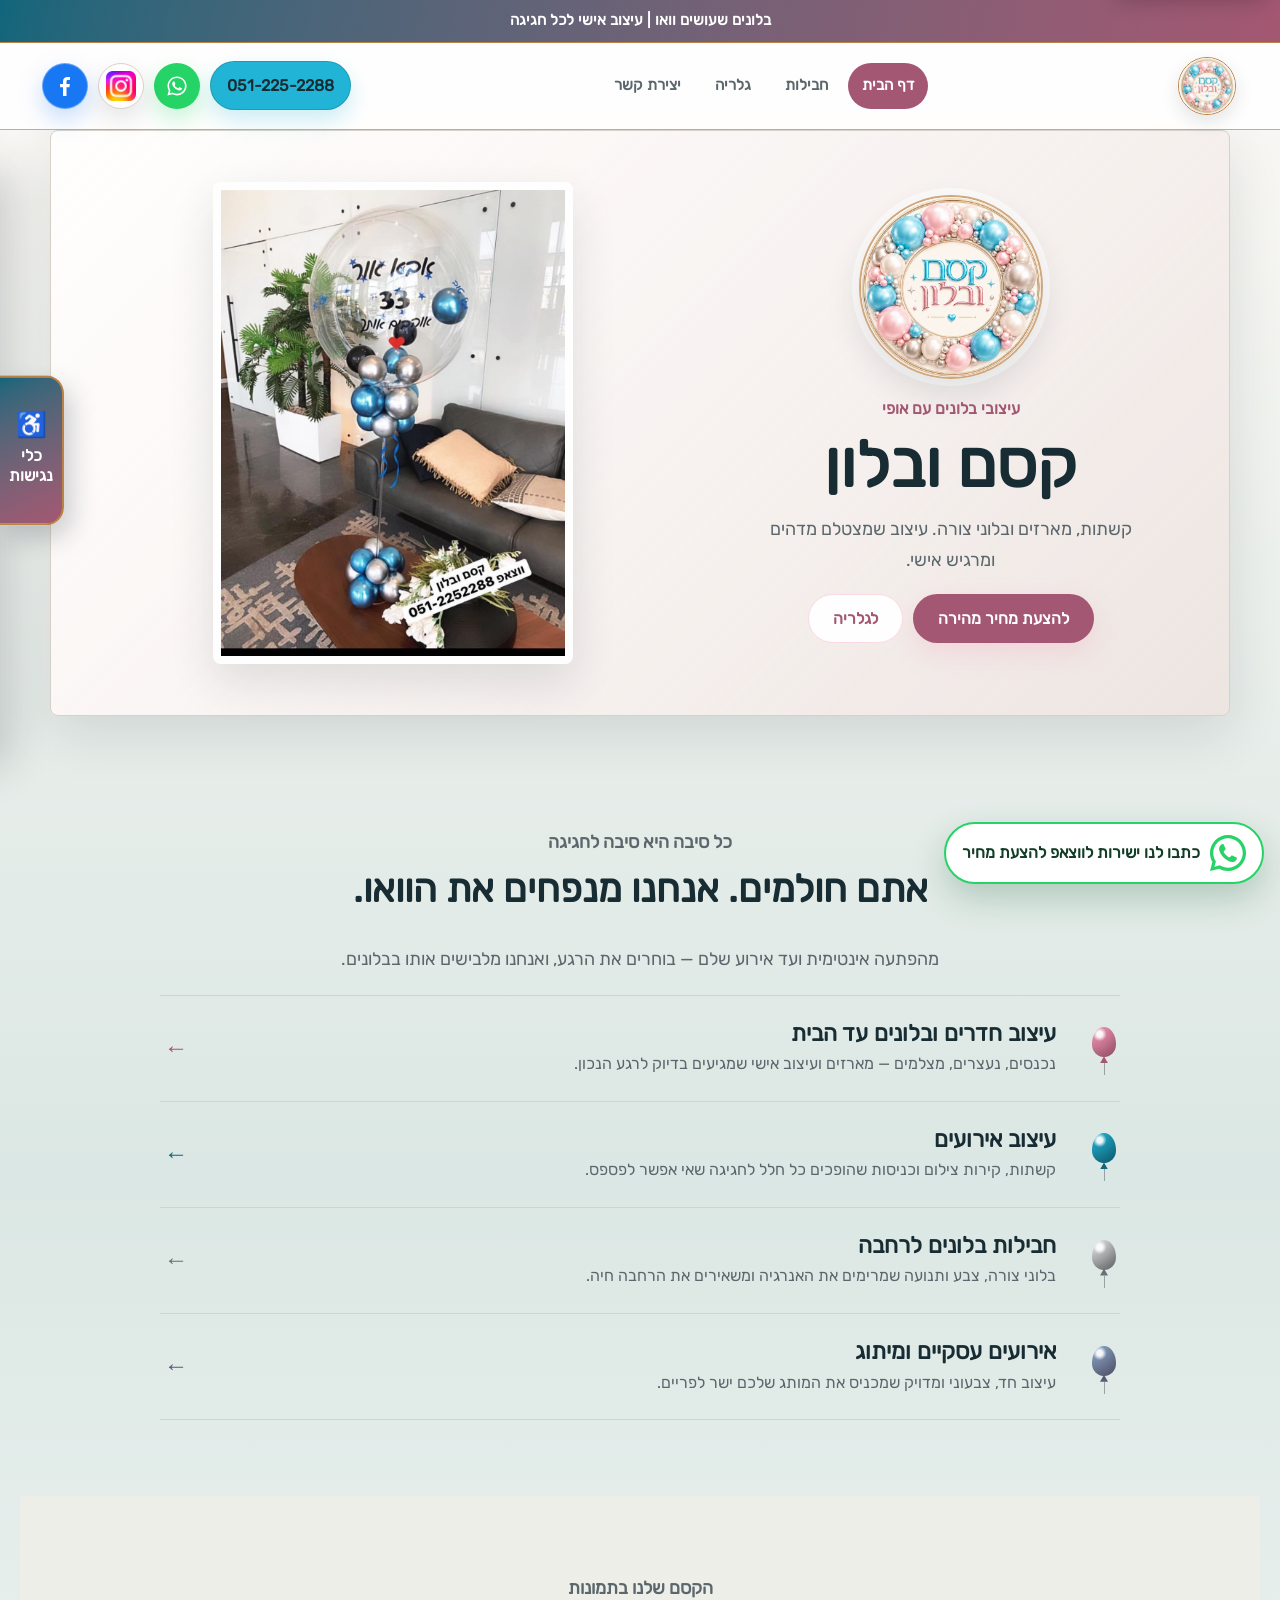
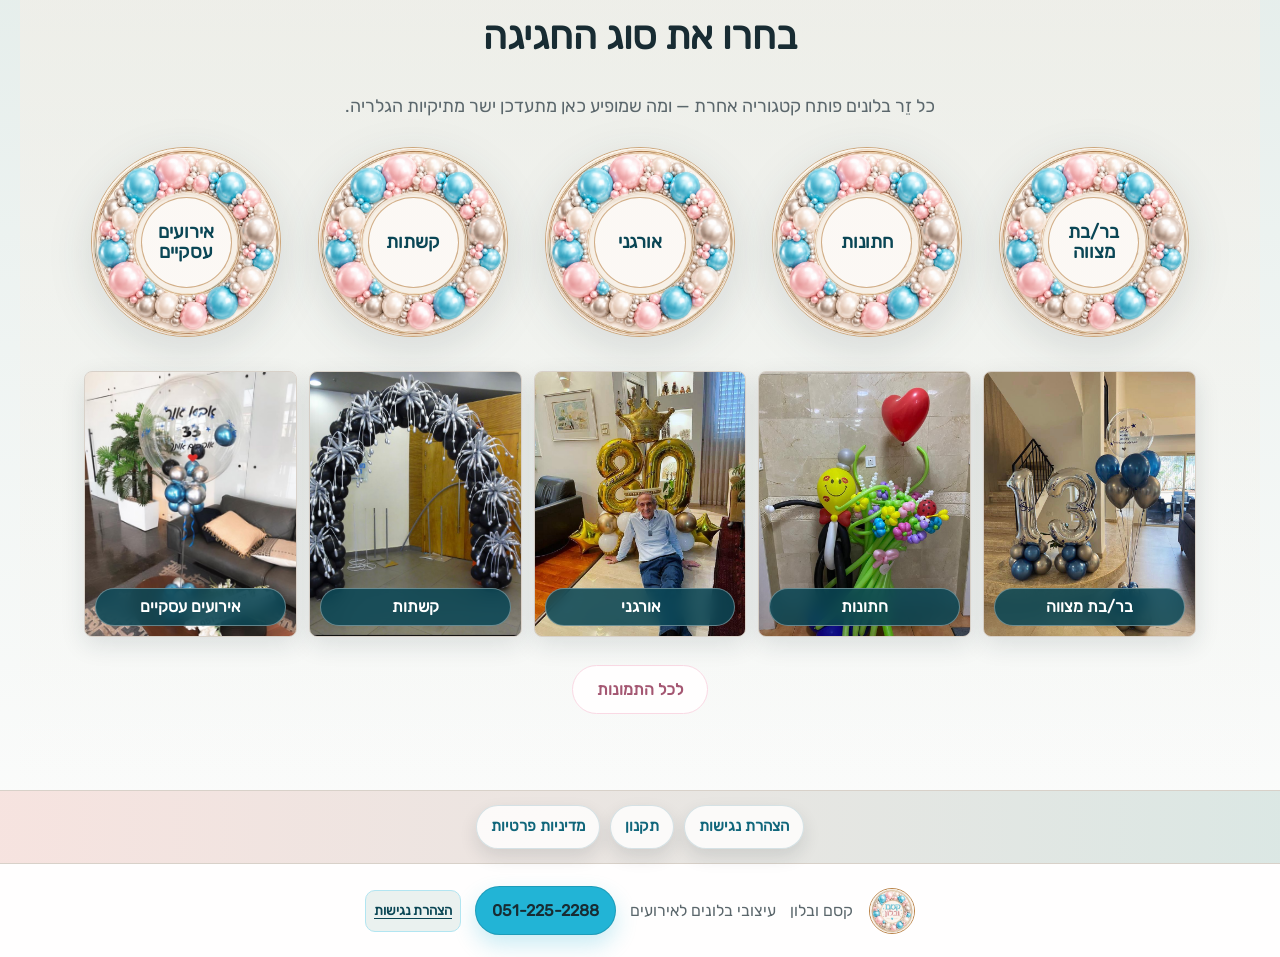
==== commit d8ceb305: "Add WhatsApp quote builder" ====
--- a/index.html
+++ b/index.html
@@ -89,7 +89,7 @@
   <link rel="icon" type="image/jpeg" href="/Images/logo-icon-v6.jpg">
   <link rel="preload" href="Fonts/Rubik-Regular.ttf" as="font" type="font/ttf" crossorigin>
   <link rel="stylesheet" href="theme.css?v=secure-v1">
-  <link rel="stylesheet" href="style.css?v=secure-v1">
+  <link rel="stylesheet" href="style.css?v=quote-v1">
 </head>
 <body class="home-page">
   <a class="skip-link" href="#main-content">דלגו לתוכן הראשי</a>
@@ -115,7 +115,7 @@
         <h1>קסם ובלון</h1>
         <p class="hero-text">קשתות, מארזים ובלוני צורה. עיצוב שמצטלם מדהים ומרגיש אישי.</p>
         <div class="hero-actions">
-          <a class="primary-action large whatsapp-action" href="https://wa.me/972512252288" target="_blank" rel="noopener">דברו איתנו <span class="wa-icon" aria-hidden="true"><svg viewBox="0 0 32 32" role="img"><path d="M16.02 3.2c-7.02 0-12.73 5.66-12.73 12.63 0 2.23.59 4.42 1.72 6.35L3.2 28.8l6.82-1.78a12.8 12.8 0 0 0 6 1.52c7.02 0 12.73-5.66 12.73-12.63S23.04 3.2 16.02 3.2Zm0 23.21c-1.9 0-3.76-.51-5.38-1.47l-.39-.23-4.04 1.06 1.08-3.91-.26-.4a10.45 10.45 0 0 1-1.61-5.63c0-5.79 4.76-10.5 10.6-10.5 5.85 0 10.61 4.71 10.61 10.5s-4.76 10.58-10.61 10.58Zm5.82-7.86c-.32-.16-1.89-.93-2.18-1.04-.29-.1-.5-.16-.72.16-.21.32-.82 1.04-1.01 1.25-.19.21-.37.24-.69.08-.32-.16-1.35-.49-2.57-1.58-.95-.84-1.59-1.88-1.78-2.2-.19-.32-.02-.49.14-.65.15-.15.32-.37.48-.56.16-.19.21-.32.32-.53.11-.21.05-.4-.03-.56-.08-.16-.72-1.72-.98-2.36-.26-.62-.52-.54-.72-.55h-.61c-.21 0-.56.08-.85.4-.29.32-1.12 1.09-1.12 2.65s1.15 3.08 1.31 3.29c.16.21 2.27 3.43 5.5 4.81.77.33 1.37.53 1.84.68.77.24 1.47.21 2.03.13.62-.09 1.89-.77 2.16-1.51.27-.74.27-1.38.19-1.51-.08-.13-.29-.21-.61-.37Z"/></svg></span><span class="sr-only">שליחת הודעה</span></a>
+          <a class="primary-action large" href="/contact/#quote-builder">להצעת מחיר מהירה</a>
           <a class="secondary-action large" href="/gallery/">לגלריה</a>
         </div>
       </div>
@@ -200,6 +200,6 @@
   </div>
 
   <script src="gallery-data.js?v=secure-v1"></script>
-  <script src="script.js?v=secure-v1"></script>
+  <script src="script.js?v=quote-v1"></script>
 </body>
 </html>
--- a/style.css
+++ b/style.css
@@ -774,6 +774,271 @@
 .page-hero .hero-text {
   max-width: 52rem;
   margin-inline: auto;
+}
+
+.quote-builder-section {
+  scroll-margin-top: 116px;
+  background:
+    radial-gradient(circle at 8% 16%, color-mix(in srgb, var(--brand-pink) 11%, transparent), transparent 28%),
+    radial-gradient(circle at 92% 86%, color-mix(in srgb, var(--brand-blue) 12%, transparent), transparent 30%),
+    var(--brand-ivory-light);
+}
+
+.quote-builder {
+  display: grid;
+  grid-template-columns: minmax(230px, 0.72fr) minmax(0, 1.45fr);
+  gap: clamp(28px, 5vw, 64px);
+  align-items: start;
+  max-width: 1120px;
+  margin-inline: auto;
+}
+
+.quote-builder__intro {
+  padding-block: 18px;
+  text-align: right;
+}
+
+.quote-builder__intro h2 {
+  margin: 0 0 14px;
+  color: var(--brand-blue-deep);
+}
+
+.quote-builder__intro > p:last-of-type {
+  margin: 0;
+  color: var(--muted);
+  font-size: 1.05rem;
+  line-height: 1.75;
+}
+
+.quote-builder__benefits {
+  display: grid;
+  gap: 14px;
+  margin: 28px 0 0;
+  padding: 0;
+  list-style: none;
+}
+
+.quote-builder__benefits li {
+  display: flex;
+  gap: 12px;
+  align-items: center;
+  padding-block: 12px;
+  border-bottom: 1px solid var(--line);
+  font-weight: 700;
+  line-height: 1.5;
+}
+
+.quote-builder__benefits li > span {
+  display: inline-grid;
+  width: 34px;
+  height: 34px;
+  flex: 0 0 34px;
+  place-items: center;
+  color: #fff;
+  background: var(--brand-blue-deep);
+  border-radius: 50%;
+}
+
+.quote-builder__benefits li:nth-child(2) > span {
+  background: var(--brand-pink-deep);
+}
+
+.quote-builder__benefits li:nth-child(3) > span {
+  color: var(--ink);
+  background: var(--brand-gold);
+}
+
+.quote-form {
+  position: relative;
+  padding: clamp(24px, 4vw, 42px);
+  overflow: hidden;
+  background: color-mix(in srgb, var(--paper) 96%, transparent);
+  border: 1px solid color-mix(in srgb, var(--brand-gold) 42%, var(--line));
+  border-radius: 24px;
+  box-shadow: 0 22px 54px var(--surface-shadow);
+}
+
+.quote-form::before {
+  content: "";
+  position: absolute;
+  inset: 0 0 auto;
+  height: 5px;
+  background: var(--brand-gradient);
+}
+
+.quote-form__required {
+  margin: 0 0 18px;
+  color: var(--muted);
+  font-size: 0.9rem;
+  text-align: left;
+}
+
+.quote-form__required span,
+.form-field label span {
+  color: var(--brand-pink-deep);
+}
+
+.quote-form__grid {
+  display: grid;
+  grid-template-columns: repeat(2, minmax(0, 1fr));
+  gap: 20px 18px;
+}
+
+.form-field {
+  display: flex;
+  min-width: 0;
+  flex-direction: column;
+  gap: 8px;
+}
+
+.form-field--wide {
+  grid-column: 1 / -1;
+}
+
+.form-field label {
+  color: var(--ink);
+  font-weight: 800;
+}
+
+.form-field input,
+.form-field select,
+.form-field textarea {
+  width: 100%;
+  min-height: 50px;
+  padding: 12px 14px;
+  color: var(--ink);
+  background: var(--paper);
+  border: 1px solid color-mix(in srgb, var(--brand-blue) 28%, var(--line));
+  border-radius: 12px;
+  font: inherit;
+  line-height: 1.45;
+}
+
+.form-field textarea {
+  min-height: 118px;
+  resize: vertical;
+}
+
+.form-field select {
+  cursor: pointer;
+}
+
+#quote-phone {
+  direction: ltr;
+  text-align: right;
+}
+
+.form-field input::placeholder,
+.form-field textarea::placeholder {
+  color: color-mix(in srgb, var(--muted) 72%, transparent);
+}
+
+.form-field input:focus-visible,
+.form-field select:focus-visible,
+.form-field textarea:focus-visible,
+.quote-checkbox input:focus-visible {
+  outline: 3px solid color-mix(in srgb, var(--brand-blue) 42%, transparent);
+  outline-offset: 2px;
+  border-color: var(--brand-blue-deep);
+}
+
+.form-field input:user-invalid,
+.form-field select:user-invalid,
+.form-field textarea:user-invalid {
+  border-color: #a7243b;
+}
+
+.form-hint,
+.form-status,
+.form-notice,
+.quote-form__privacy {
+  margin: 0;
+  color: var(--muted);
+  font-size: 0.9rem;
+  line-height: 1.55;
+}
+
+.form-hint--status {
+  min-height: 1.4em;
+  color: var(--brand-blue-deep);
+  font-weight: 700;
+}
+
+.quote-checkbox {
+  display: flex;
+  gap: 11px;
+  align-items: flex-start;
+  padding: 4px 0;
+  font-weight: 700;
+  line-height: 1.5;
+  cursor: pointer;
+}
+
+.quote-checkbox input {
+  width: 21px;
+  height: 21px;
+  flex: 0 0 21px;
+  margin: 1px 0 0;
+  accent-color: var(--brand-blue-deep);
+}
+
+.quote-form__privacy {
+  margin-top: 22px;
+  text-align: center;
+}
+
+.quote-submit {
+  display: inline-flex;
+  width: fit-content;
+  max-width: 100%;
+  margin: 18px auto 0;
+  border: 0;
+  font: inherit;
+  font-weight: 800;
+  cursor: pointer;
+}
+
+.quote-submit img {
+  width: 26px;
+  height: 26px;
+  object-fit: contain;
+}
+
+.form-status {
+  min-height: 1.6em;
+  margin-top: 12px;
+  color: var(--brand-blue-deep);
+  font-weight: 700;
+  text-align: center;
+}
+
+.form-notice {
+  margin-top: 14px;
+  text-align: center;
+}
+
+html.a11y-high-contrast .quote-builder-section,
+html.a11y-high-contrast .quote-form {
+  color: #000;
+  background: #fff;
+  border-color: #000;
+  box-shadow: none;
+}
+
+html.a11y-high-contrast .quote-builder__intro h2,
+html.a11y-high-contrast .quote-builder__intro p,
+html.a11y-high-contrast .form-hint,
+html.a11y-high-contrast .form-status,
+html.a11y-high-contrast .quote-form__privacy {
+  color: #000;
+}
+
+html.a11y-high-contrast .form-field input,
+html.a11y-high-contrast .form-field select,
+html.a11y-high-contrast .form-field textarea {
+  color: #000;
+  background: #fff;
+  border: 2px solid #000;
 }
 
 .section-heading {
@@ -1992,6 +2257,15 @@
     grid-template-columns: 1fr;
   }
 
+  .quote-builder {
+    grid-template-columns: 1fr;
+  }
+
+  .quote-builder__intro {
+    max-width: 700px;
+    margin-inline: auto;
+  }
+
   .hero-media,
   .hero-media img {
     min-height: 320px;
@@ -2147,6 +2421,23 @@
     grid-template-columns: 1fr;
   }
 
+  .quote-form {
+    padding: 24px 18px;
+    border-radius: 18px;
+  }
+
+  .quote-form__grid {
+    grid-template-columns: 1fr;
+  }
+
+  .form-field--wide {
+    grid-column: auto;
+  }
+
+  .quote-submit {
+    width: 100%;
+  }
+
   .home-services {
     padding-inline: 18px;
   }
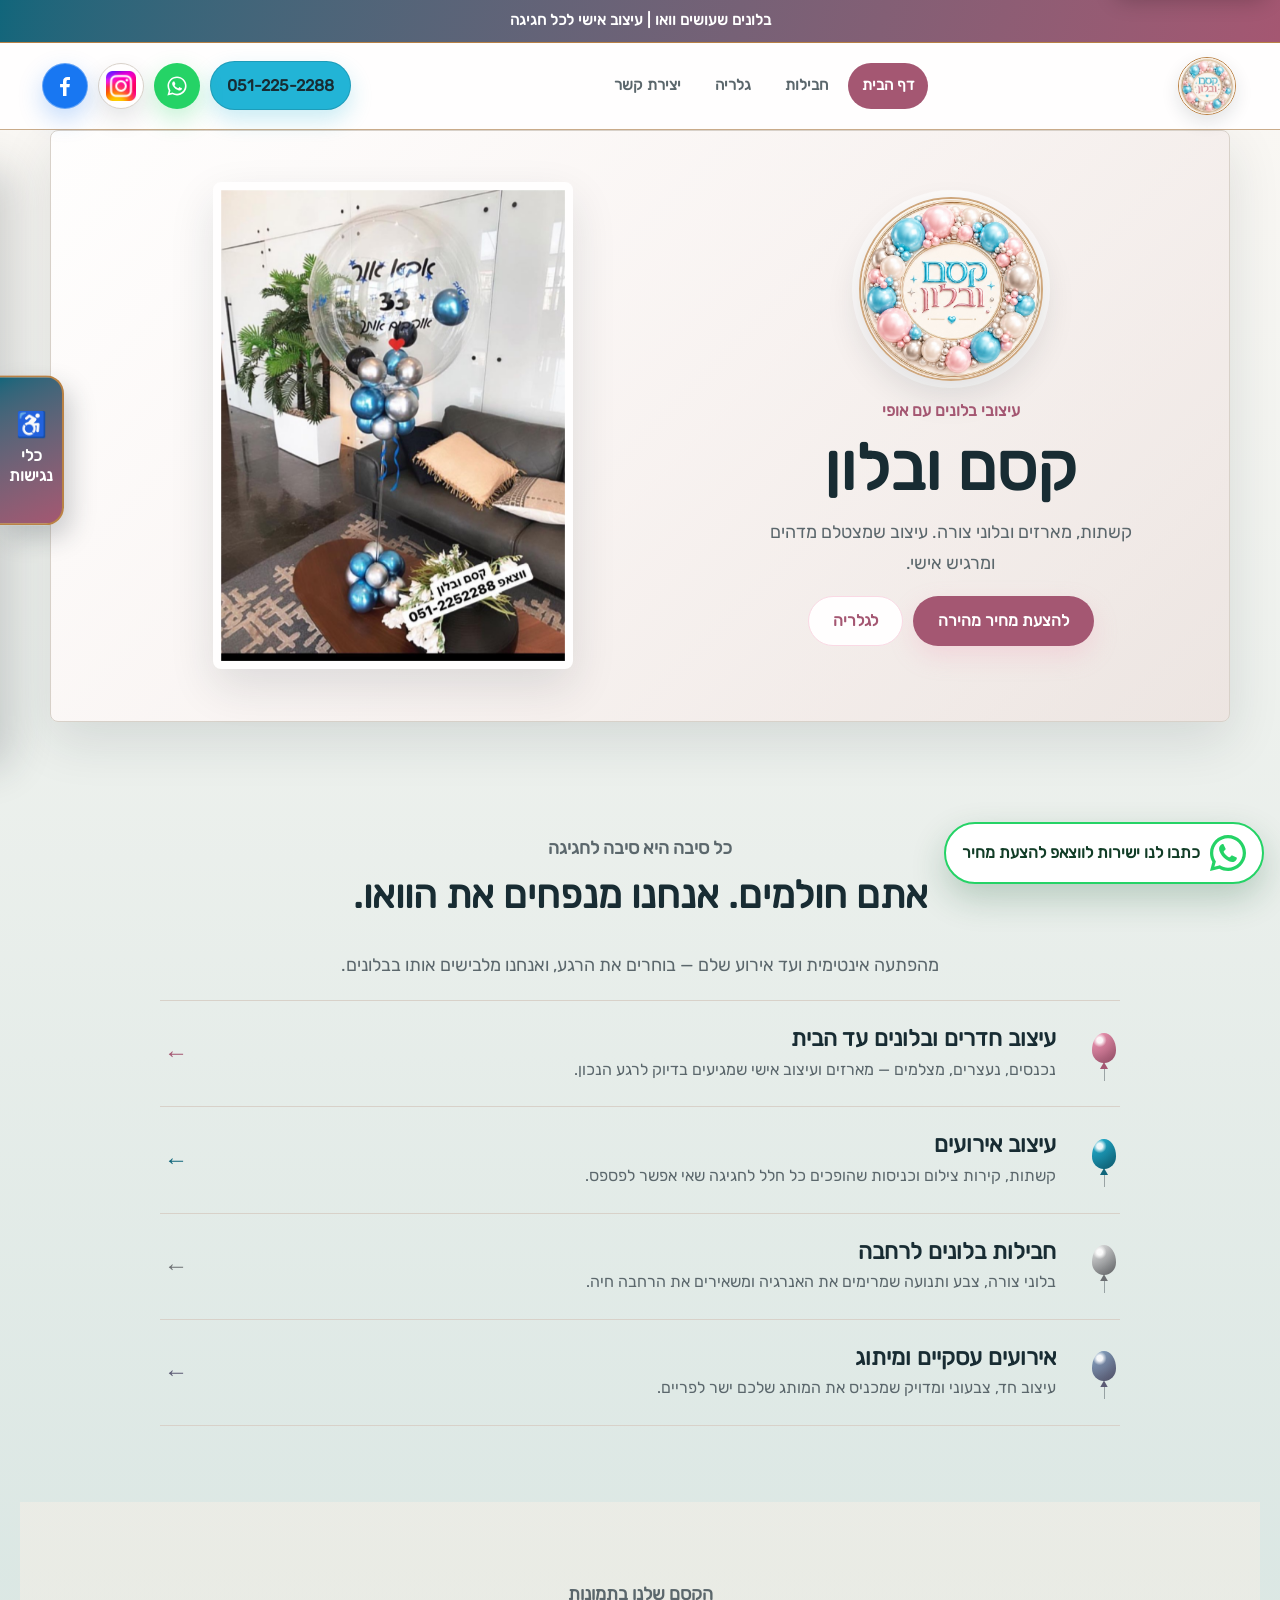
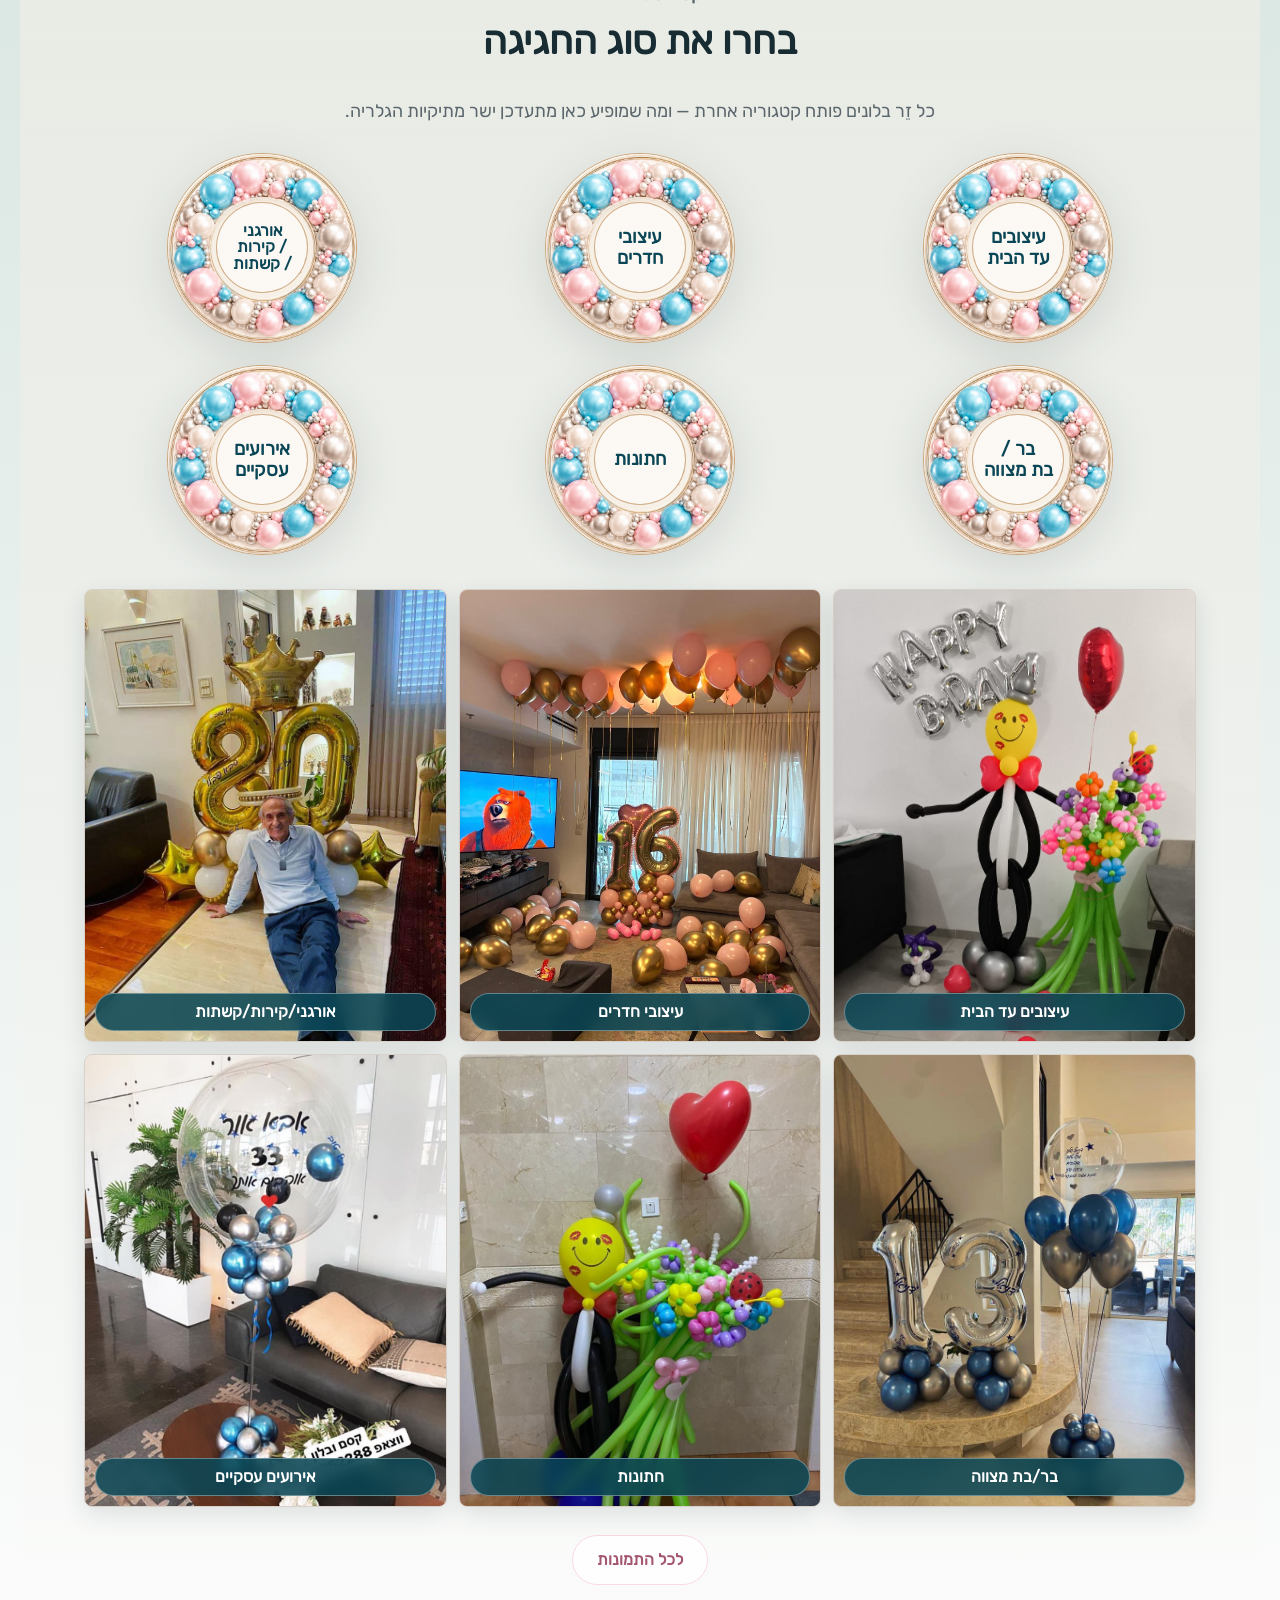
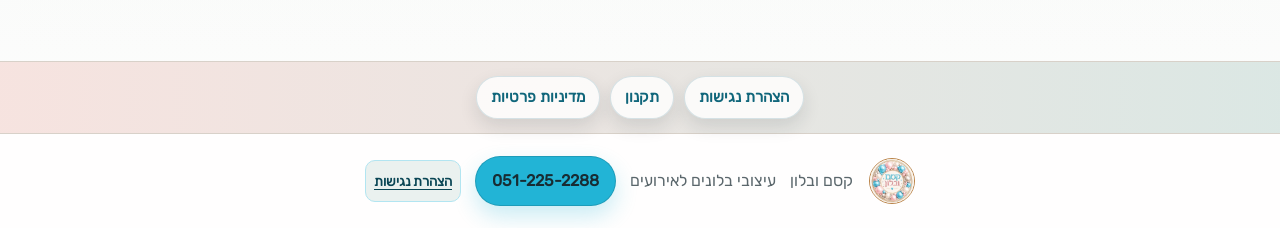
==== commit a46f0360: "Expand gallery and migrate to custom domain" ====
--- a/index.html
+++ b/index.html
@@ -6,39 +6,39 @@
   <title>קסם ובלון | עיצובי בלונים לאירועים</title>
   <meta name="description" content="קסם ובלון מעצבת בלונים לאירועים, חבילות לרחבה, הפתעות עד הבית ואירועים עסקיים מאזור חדרה ועד אשקלון, כולל מודיעין והסביבה.">
   <meta name="robots" content="index,follow,max-image-preview:large">
-  <link rel="canonical" href="https://kesem-vebalon.netlify.app/">
+  <link rel="canonical" href="https://kesemvballoon.co.il/">
   <meta property="og:locale" content="he_IL">
   <meta property="og:site_name" content="קסם ובלון">
   <meta property="og:type" content="website">
   <meta property="og:title" content="קסם ובלון | עיצובי בלונים לאירועים">
   <meta property="og:description" content="עיצובי בלונים שמכניסים צבע, שמחה וקסם לכל אירוע — בבית, בעסק או במקום האירוע.">
-  <meta property="og:url" content="https://kesem-vebalon.netlify.app/">
-  <meta property="og:image" content="https://kesem-vebalon.netlify.app/Images/logo-primary-v6.jpg">
+  <meta property="og:url" content="https://kesemvballoon.co.il/">
+  <meta property="og:image" content="https://kesemvballoon.co.il/Images/logo-primary-v6.jpg">
   <meta property="og:image:width" content="572">
   <meta property="og:image:height" content="572">
   <meta property="og:image:alt" content="הלוגו של קסם ובלון">
   <meta name="twitter:card" content="summary">
   <meta name="twitter:title" content="קסם ובלון | עיצובי בלונים לאירועים">
   <meta name="twitter:description" content="עיצובי בלונים שמכניסים צבע, שמחה וקסם לכל אירוע.">
-  <meta name="twitter:image" content="https://kesem-vebalon.netlify.app/Images/logo-primary-v6.jpg">
+  <meta name="twitter:image" content="https://kesemvballoon.co.il/Images/logo-primary-v6.jpg">
   <script type="application/ld+json">
   {
     "@context": "https://schema.org",
     "@graph": [
       {
         "@type": "Organization",
-        "@id": "https://kesem-vebalon.netlify.app/#organization",
+        "@id": "https://kesemvballoon.co.il/#organization",
         "name": "קסם ובלון",
-        "url": "https://kesem-vebalon.netlify.app/",
+        "url": "https://kesemvballoon.co.il/",
         "description": "עיצובי בלונים לאירועים, לבתים ולעסקים, בהתאמה אישית ובתיאום מראש.",
         "telephone": "+972512252288",
         "logo": {
           "@type": "ImageObject",
-          "url": "https://kesem-vebalon.netlify.app/Images/logo-primary-v6.jpg",
+          "url": "https://kesemvballoon.co.il/Images/logo-primary-v6.jpg",
           "width": 572,
           "height": 572
         },
-        "image": "https://kesem-vebalon.netlify.app/Images/hero-balloon.jpeg",
+        "image": "https://kesemvballoon.co.il/Images/hero-balloon.jpeg",
         "sameAs": [
           "https://www.facebook.com/share/1BWvEZ1FSj/",
           "https://www.instagram.com/balloonvkesem"
@@ -53,27 +53,27 @@
       },
       {
         "@type": "WebSite",
-        "@id": "https://kesem-vebalon.netlify.app/#website",
-        "url": "https://kesem-vebalon.netlify.app/",
+        "@id": "https://kesemvballoon.co.il/#website",
+        "url": "https://kesemvballoon.co.il/",
         "name": "קסם ובלון",
         "inLanguage": "he-IL",
         "publisher": {
-          "@id": "https://kesem-vebalon.netlify.app/#organization"
+          "@id": "https://kesemvballoon.co.il/#organization"
         }
       },
       {
         "@type": "Service",
-        "@id": "https://kesem-vebalon.netlify.app/#balloon-design-service",
+        "@id": "https://kesemvballoon.co.il/#balloon-design-service",
         "name": "עיצובי בלונים לאירועים",
         "serviceType": "עיצוב בלונים לאירועים, לבתים ולעסקים",
         "description": "עיצוב והקמת בלונים בבית הלקוח או במקום האירוע, בהתאמה אישית ובתיאום מראש.",
         "provider": {
-          "@id": "https://kesem-vebalon.netlify.app/#organization"
+          "@id": "https://kesemvballoon.co.il/#organization"
         },
         "areaServed": "מאזור חדרה ועד אשקלון, כולל מודיעין והסביבה במזרח",
         "availableChannel": {
           "@type": "ServiceChannel",
-          "serviceUrl": "https://kesem-vebalon.netlify.app/contact/",
+          "serviceUrl": "https://kesemvballoon.co.il/contact/",
           "servicePhone": {
             "@type": "ContactPoint",
             "telephone": "+972512252288",
@@ -89,7 +89,7 @@
   <link rel="icon" type="image/jpeg" href="/Images/logo-icon-v6.jpg">
   <link rel="preload" href="Fonts/Rubik-Regular.ttf" as="font" type="font/ttf" crossorigin>
   <link rel="stylesheet" href="theme.css?v=secure-v1">
-  <link rel="stylesheet" href="style.css?v=quote-v1">
+  <link rel="stylesheet" href="style.css?v=hero-slideshow-v1">
 </head>
 <body class="home-page">
   <a class="skip-link" href="#main-content">דלגו לתוכן הראשי</a>
@@ -119,8 +119,9 @@
           <a class="secondary-action large" href="/gallery/">לגלריה</a>
         </div>
       </div>
-      <div class="hero-media">
-        <img src="Images/hero-balloon.jpeg" alt="עיצוב בלונים צבעוני לאירוע" width="945" height="1280" decoding="async" fetchpriority="high">
+      <div class="hero-media" data-hero-slideshow role="img" aria-label="מבחר מתחלף של עיצובי בלונים מהגלריה שלנו">
+        <img class="hero-slide is-active" data-hero-slide src="Images/hero-balloon.jpeg" alt="" aria-hidden="true" width="945" height="1280" decoding="async" fetchpriority="high">
+        <img class="hero-slide" data-hero-slide alt="" aria-hidden="true" width="945" height="1280" decoding="async">
       </div>
     </section>
 
@@ -200,6 +201,6 @@
   </div>
 
   <script src="gallery-data.js?v=secure-v1"></script>
-  <script src="script.js?v=quote-v1"></script>
+  <script src="script.js?v=hero-slideshow-v1"></script>
 </body>
 </html>
--- a/style.css
+++ b/style.css
@@ -635,21 +635,44 @@
 }
 
 .hero-media {
+  position: relative;
   width: min(100%, 360px);
+  aspect-ratio: 945 / 1280;
   min-height: 330px;
   border: 8px solid var(--paper);
   border-radius: 8px;
   overflow: hidden;
+  background: var(--paper);
   box-shadow: var(--shadow);
   justify-self: center;
 }
 
-.hero-media img {
+.hero-media .hero-slide {
+  position: absolute;
+  inset: 0;
+  display: block;
   width: 100%;
   height: 100%;
   min-height: 330px;
   object-fit: cover;
   object-position: center center;
+  opacity: 0;
+  transition: opacity 700ms ease;
+  will-change: opacity;
+}
+
+.hero-media .hero-slide.is-active {
+  opacity: 1;
+}
+
+html.a11y-reduce-motion .hero-media .hero-slide {
+  transition: none;
+}
+
+@media (prefers-reduced-motion: reduce) {
+  .hero-media .hero-slide {
+    transition: none;
+  }
 }
 
 .eyebrow {
@@ -1493,14 +1516,6 @@
   min-width: 0;
 }
 
-.gallery-category-choice:nth-child(4) {
-  grid-column: 2 / span 2;
-}
-
-.gallery-category-choice:nth-child(5) {
-  grid-column: 4 / span 2;
-}
-
 .category-wreath {
   position: relative;
   display: block;
@@ -1531,8 +1546,7 @@
 }
 
 button.category-wreath:disabled {
-  opacity: 0.55;
-  filter: grayscale(0.7);
+  cursor: default;
 }
 
 .category-wreath img {
@@ -1571,6 +1585,11 @@
   font-size: clamp(0.9rem, 1.6vw, 1.15rem);
 }
 
+.category-wreath--long-title .category-wreath__center {
+  font-size: clamp(0.78rem, 1.6vw, 1rem);
+  line-height: 1.05;
+}
+
 .gallery-preview {
   max-width: 1240px;
   margin-inline: auto;
@@ -1579,7 +1598,7 @@
 
 .gallery-category-nav {
   display: grid;
-  grid-template-columns: repeat(5, minmax(120px, 1fr));
+  grid-template-columns: repeat(3, minmax(120px, 1fr));
   gap: clamp(10px, 2vw, 22px);
   align-items: start;
   justify-items: center;
@@ -1588,7 +1607,7 @@
 
 .gallery-home-grid {
   display: grid;
-  grid-template-columns: repeat(5, minmax(0, 1fr));
+  grid-template-columns: repeat(3, minmax(0, 1fr));
   gap: 12px;
   margin-bottom: 28px;
 }
@@ -2342,9 +2361,7 @@
     gap: 26px 10px;
   }
 
-  .gallery-category-choice,
-  .gallery-category-choice:nth-child(4),
-  .gallery-category-choice:nth-child(5) {
+  .gallery-category-choice {
     grid-column: auto;
   }
 
@@ -2521,9 +2538,7 @@
   grid-template-columns: repeat(2, minmax(0, 1fr));
 }
 
-html[style*="font-size: 200%"] .gallery-category-choice,
-html[style*="font-size: 200%"] .gallery-category-choice:nth-child(4),
-html[style*="font-size: 200%"] .gallery-category-choice:nth-child(5) {
+html[style*="font-size: 200%"] .gallery-category-choice {
   grid-column: auto;
 }
 
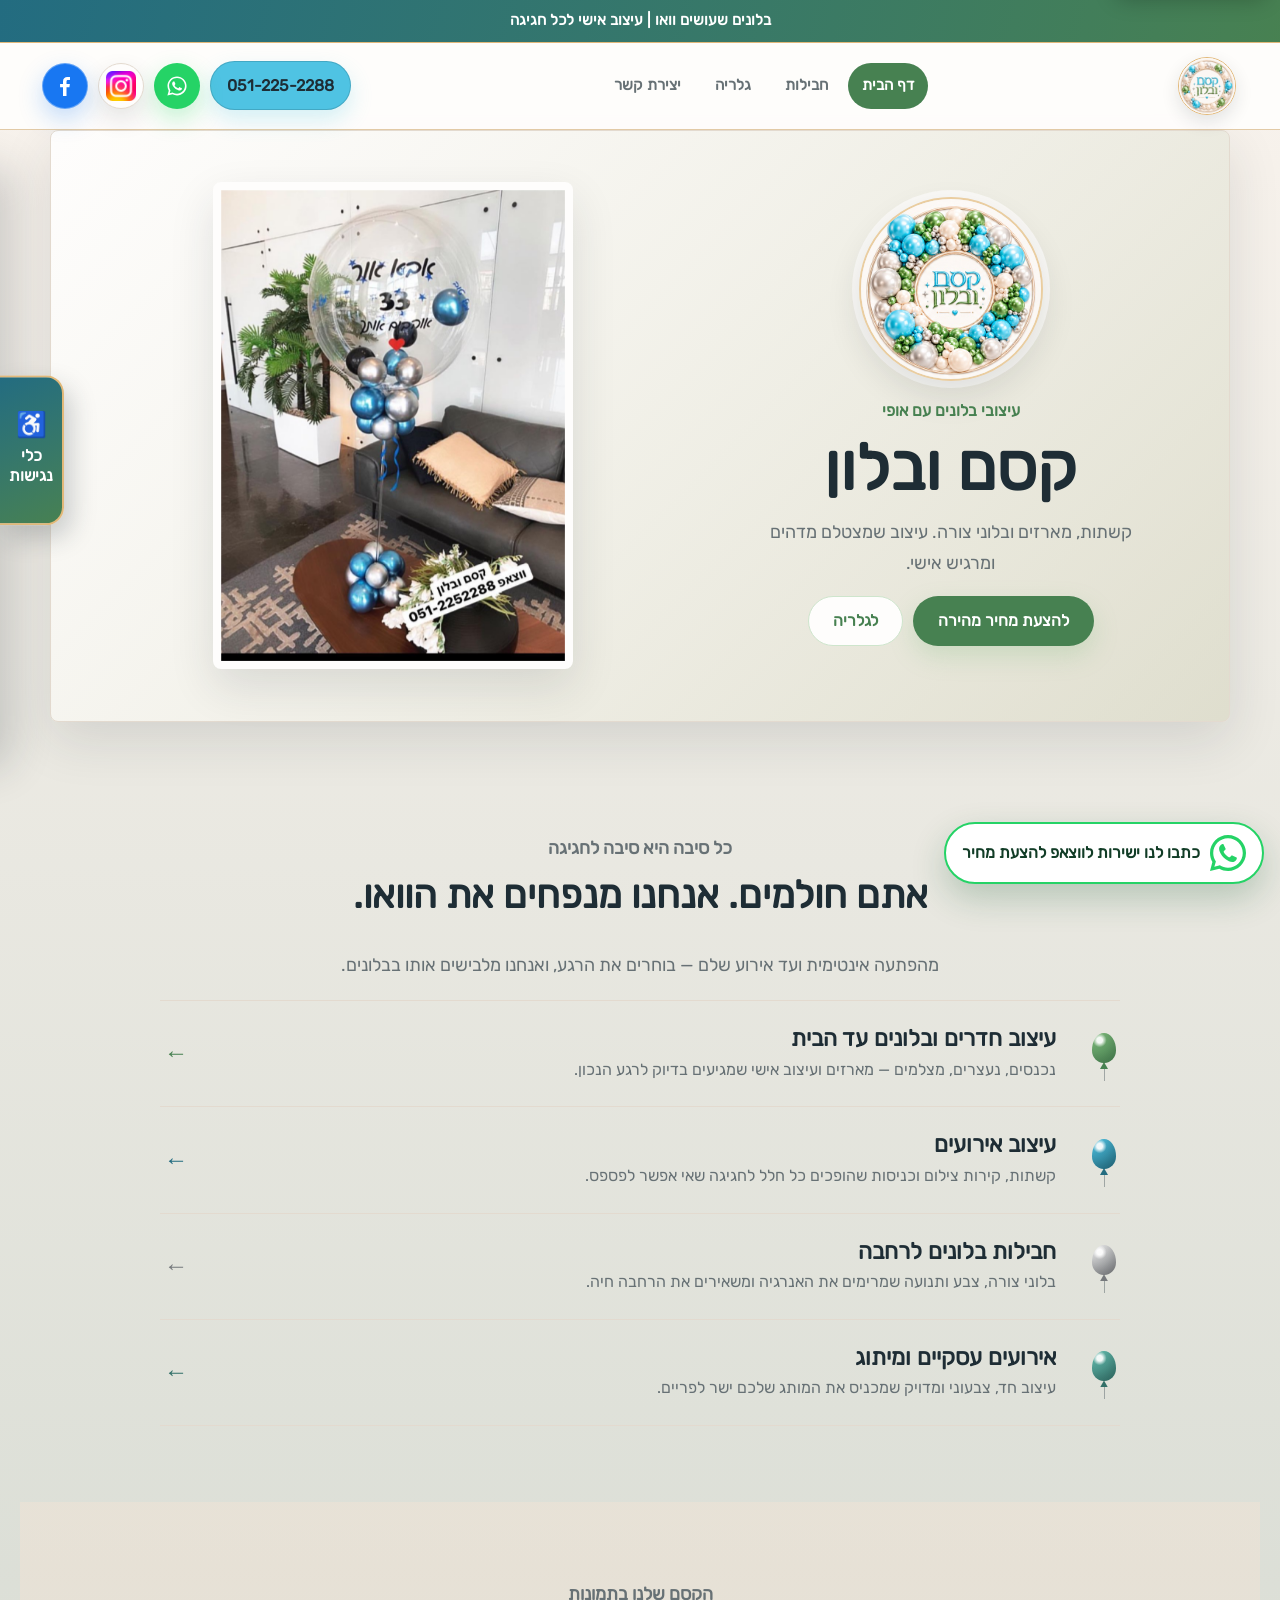
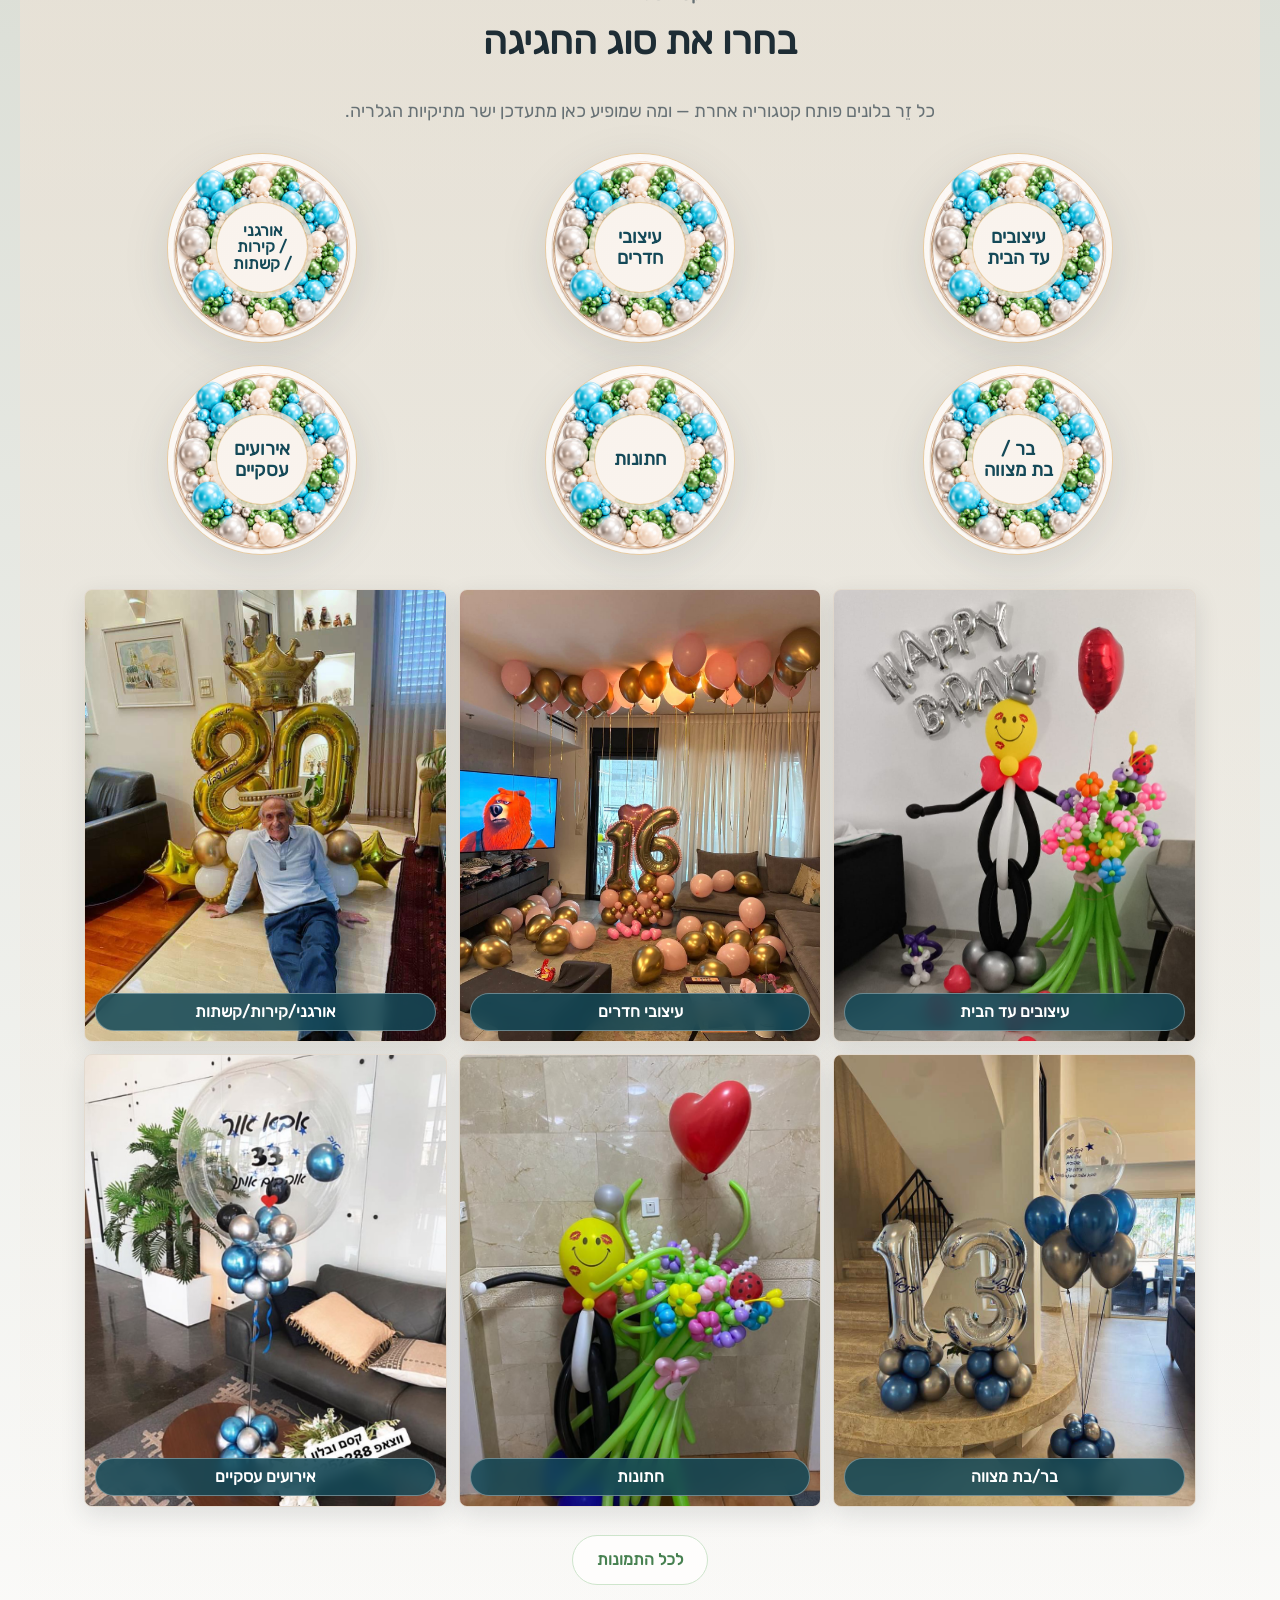
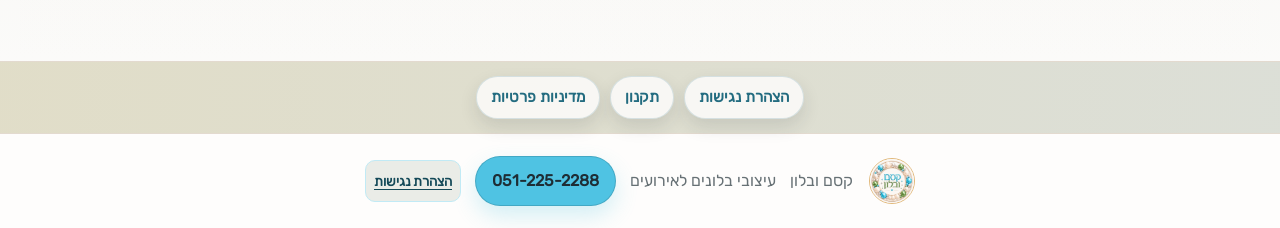
==== commit 6461dd07: "Refresh brand palette and gallery viewer" ====
--- a/index.html
+++ b/index.html
@@ -13,14 +13,14 @@
   <meta property="og:title" content="קסם ובלון | עיצובי בלונים לאירועים">
   <meta property="og:description" content="עיצובי בלונים שמכניסים צבע, שמחה וקסם לכל אירוע — בבית, בעסק או במקום האירוע.">
   <meta property="og:url" content="https://kesemvballoon.co.il/">
-  <meta property="og:image" content="https://kesemvballoon.co.il/Images/logo-primary-v6.jpg">
-  <meta property="og:image:width" content="572">
-  <meta property="og:image:height" content="572">
+  <meta property="og:image" content="https://kesemvballoon.co.il/Images/logo-primary-v7.jpg">
+  <meta property="og:image:width" content="464">
+  <meta property="og:image:height" content="464">
   <meta property="og:image:alt" content="הלוגו של קסם ובלון">
   <meta name="twitter:card" content="summary">
   <meta name="twitter:title" content="קסם ובלון | עיצובי בלונים לאירועים">
   <meta name="twitter:description" content="עיצובי בלונים שמכניסים צבע, שמחה וקסם לכל אירוע.">
-  <meta name="twitter:image" content="https://kesemvballoon.co.il/Images/logo-primary-v6.jpg">
+  <meta name="twitter:image" content="https://kesemvballoon.co.il/Images/logo-primary-v7.jpg">
   <script type="application/ld+json">
   {
     "@context": "https://schema.org",
@@ -34,9 +34,9 @@
         "telephone": "+972512252288",
         "logo": {
           "@type": "ImageObject",
-          "url": "https://kesemvballoon.co.il/Images/logo-primary-v6.jpg",
-          "width": 572,
-          "height": 572
+          "url": "https://kesemvballoon.co.il/Images/logo-primary-v7.jpg",
+          "width": 464,
+          "height": 464
         },
         "image": "https://kesemvballoon.co.il/Images/hero-balloon.jpeg",
         "sameAs": [
@@ -85,11 +85,11 @@
     ]
   }
   </script>
-  <meta name="theme-color" content="#f7efe6">
-  <link rel="icon" type="image/jpeg" href="/Images/logo-icon-v6.jpg">
+  <meta name="theme-color" content="#F1E3D5">
+  <link rel="icon" type="image/jpeg" href="/Images/logo-icon-v7.jpg">
   <link rel="preload" href="Fonts/Rubik-Regular.ttf" as="font" type="font/ttf" crossorigin>
-  <link rel="stylesheet" href="theme.css?v=secure-v1">
-  <link rel="stylesheet" href="style.css?v=hero-slideshow-v1">
+  <link rel="stylesheet" href="theme.css?v=brand-v7">
+  <link rel="stylesheet" href="style.css?v=brand-v7">
 </head>
 <body class="home-page">
   <a class="skip-link" href="#main-content">דלגו לתוכן הראשי</a>
@@ -201,6 +201,6 @@
   </div>
 
   <script src="gallery-data.js?v=secure-v1"></script>
-  <script src="script.js?v=hero-slideshow-v1"></script>
+  <script src="script.js?v=brand-v7"></script>
 </body>
 </html>
--- a/theme.css
+++ b/theme.css
@@ -4,58 +4,57 @@
   Every interface color below is generated from them.
 */
 :root {
-  --logo-blue: #22b4d6;
-  --logo-pink: #f39ab7;
-  --logo-silver: #c0c0c0;
-  --logo-ivory: #f7efe6;
-  --logo-gold: #b98246;
+  --logo-blue: #4fc3e3;
+  --logo-green: #7dba7a;
+  --logo-silver: #d6d6d6;
+  --logo-champagne: #f1e3d5;
+  --logo-gold: #e1b879;
 
   /* Generated brand shades */
   --brand-blue: var(--logo-blue);
   --brand-blue-dark: color-mix(in srgb, var(--logo-blue) 42%, #032d39);
   --brand-blue-deep: color-mix(in srgb, var(--logo-blue) 24%, #02232c);
   --brand-blue-light: color-mix(in srgb, var(--logo-blue) 35%, #ffffff);
-  --brand-blue-soft: color-mix(in srgb, var(--logo-blue) 13%, var(--logo-ivory));
+  --brand-blue-soft: color-mix(in srgb, var(--logo-blue) 13%, var(--logo-champagne));
 
-  --brand-pink: var(--logo-pink);
-  --brand-pink-dark: color-mix(in srgb, var(--logo-pink) 45%, #642039);
-  --brand-pink-deep: color-mix(in srgb, var(--logo-pink) 25%, #451326);
-  --brand-pink-light: color-mix(in srgb, var(--logo-pink) 38%, #ffffff);
-  --brand-pink-soft: color-mix(in srgb, var(--logo-pink) 14%, var(--logo-ivory));
+  --brand-green: var(--logo-green);
+  --brand-green-dark: color-mix(in srgb, var(--logo-green) 48%, #164c2c);
+  --brand-green-deep: color-mix(in srgb, var(--logo-green) 28%, #0b321e);
+  --brand-green-light: color-mix(in srgb, var(--logo-green) 38%, #ffffff);
+  --brand-green-soft: color-mix(in srgb, var(--logo-green) 14%, var(--logo-champagne));
 
   --brand-silver: var(--logo-silver);
   --brand-silver-dark: color-mix(in srgb, var(--logo-silver) 42%, #30353a);
   --brand-silver-deep: color-mix(in srgb, var(--logo-silver) 24%, #23272b);
   --brand-silver-light: color-mix(in srgb, var(--logo-silver) 35%, #ffffff);
 
-  --brand-ivory: var(--logo-ivory);
-  --brand-ivory-dark: color-mix(in srgb, var(--logo-ivory) 76%, var(--logo-silver));
-  --brand-ivory-light: color-mix(in srgb, var(--logo-ivory) 42%, #ffffff);
-  --brand-blend: color-mix(in srgb, var(--logo-blue) 52%, var(--logo-pink));
-  --brand-blend-dark: color-mix(in srgb, var(--brand-blend) 35%, #443147);
+  --brand-champagne: var(--logo-champagne);
+  --brand-champagne-dark: color-mix(in srgb, var(--logo-champagne) 76%, var(--logo-silver));
+  --brand-champagne-light: color-mix(in srgb, var(--logo-champagne) 42%, #ffffff);
+  --brand-blend: color-mix(in srgb, var(--logo-blue) 52%, var(--logo-green));
+  --brand-blend-dark: color-mix(in srgb, var(--brand-blend) 35%, #174541);
   --brand-gold: var(--logo-gold);
   --brand-gold-dark: color-mix(in srgb, var(--logo-gold) 66%, #543419);
-  --brand-gold-soft: color-mix(in srgb, var(--logo-gold) 13%, var(--logo-ivory));
+  --brand-gold-soft: color-mix(in srgb, var(--logo-gold) 13%, var(--logo-champagne));
 
   /* Semantic interface tokens */
   --ink: color-mix(in srgb, #17191d 88%, var(--logo-blue));
   --muted: color-mix(in srgb, var(--ink) 60%, var(--logo-silver));
   --line: color-mix(in srgb, var(--logo-silver) 48%, var(--brand-gold-soft));
-  --paper: color-mix(in srgb, #ffffff 94%, var(--logo-ivory));
-  --soft: var(--logo-ivory);
+  --paper: color-mix(in srgb, #ffffff 94%, var(--logo-champagne));
+  --soft: var(--logo-champagne);
   --sky: var(--brand-blue-soft);
   --blue: var(--brand-blue);
   --blue-dark: var(--brand-blue-dark);
-  --pink: var(--brand-pink);
-  --pink-dark: var(--brand-pink-dark);
-  --pink-soft: var(--brand-pink-soft);
-  --yellow: var(--brand-ivory-dark);
-  --green: var(--brand-blue);
+  --green: var(--brand-green);
+  --green-dark: var(--brand-green-dark);
+  --green-soft: var(--brand-green-soft);
+  --yellow: var(--brand-champagne-dark);
 
-  --brand-gradient: linear-gradient(105deg, var(--brand-blue-dark), var(--brand-pink-dark));
-  --page-gradient: linear-gradient(180deg, var(--brand-ivory-light) 0%, var(--brand-blue-soft) 46%, var(--paper) 100%);
+  --brand-gradient: linear-gradient(105deg, var(--brand-blue-dark), var(--brand-green-dark));
+  --page-gradient: linear-gradient(180deg, var(--brand-champagne-light) 0%, var(--brand-blue-soft) 46%, var(--paper) 100%);
   --blue-shadow: color-mix(in srgb, var(--brand-blue) 24%, transparent);
-  --pink-shadow: color-mix(in srgb, var(--brand-pink) 26%, transparent);
+  --green-shadow: color-mix(in srgb, var(--brand-green) 26%, transparent);
   --surface-shadow: color-mix(in srgb, var(--ink) 12%, transparent);
   --focus-ring: var(--brand-blue-deep);
   --shadow: 0 18px 45px var(--surface-shadow);
--- a/style.css
+++ b/style.css
@@ -174,7 +174,7 @@
 .main-nav a.active,
 .main-nav a[aria-current="page"] {
   color: #fff;
-  background: var(--pink-dark);
+  background: var(--green-dark);
 }
 
 .header-actions,
@@ -228,12 +228,12 @@
 
 .primary-action {
   color: #fff;
-  background: var(--pink-dark);
-  box-shadow: 0 10px 24px var(--pink-shadow);
+  background: var(--green-dark);
+  box-shadow: 0 10px 24px var(--green-shadow);
 }
 
 .primary-action:hover {
-  background: var(--brand-pink-deep);
+  background: var(--brand-green-deep);
 }
 
 .whatsapp-action {
@@ -282,7 +282,7 @@
 }
 
 .instagram-action:hover {
-  background-color: var(--brand-ivory-light);
+  background-color: var(--brand-champagne-light);
 }
 
 .instagram-action .social-icon {
@@ -379,7 +379,7 @@
   direction: rtl;
   color: var(--ink);
   background:
-    linear-gradient(145deg, color-mix(in srgb, var(--paper) 96%, transparent), color-mix(in srgb, var(--brand-ivory) 84%, var(--paper))),
+    linear-gradient(145deg, color-mix(in srgb, var(--paper) 96%, transparent), color-mix(in srgb, var(--brand-champagne) 84%, var(--paper))),
     var(--paper);
   border: 2px solid var(--brand-gold);
   border-left: 0;
@@ -417,7 +417,7 @@
 
 .accessibility-panel__eyebrow {
   margin: 0 0 2px;
-  color: var(--pink-dark);
+  color: var(--green-dark);
   font-size: 0.78rem;
   font-weight: 800;
 }
@@ -475,7 +475,7 @@
 .accessibility-controls button:hover,
 .accessibility-controls button[aria-pressed="true"] {
   color: #fff;
-  background: linear-gradient(135deg, var(--blue-dark), var(--pink-dark));
+  background: linear-gradient(135deg, var(--blue-dark), var(--green-dark));
   border-color: transparent;
 }
 
@@ -529,7 +529,7 @@
   color: #fff;
   font: 800 16px/1.25 "Rubik", Arial, sans-serif;
   text-align: center;
-  background: linear-gradient(155deg, var(--blue-dark), var(--pink-dark));
+  background: linear-gradient(155deg, var(--blue-dark), var(--green-dark));
   border: 2px solid var(--brand-gold);
   border-left: 0;
   border-radius: 0 18px 18px 0;
@@ -589,9 +589,9 @@
 }
 
 .secondary-action {
-  color: var(--pink-dark);
+  color: var(--green-dark);
   background: var(--paper);
-  border-color: var(--brand-pink-light);
+  border-color: var(--brand-green-light);
 }
 
 .phone-link.secondary-action {
@@ -623,7 +623,7 @@
   margin: 0 auto;
   padding: clamp(28px, 4vw, 52px) clamp(16px, 5vw, 54px);
   background:
-    linear-gradient(135deg, color-mix(in srgb, var(--paper) 92%, transparent), color-mix(in srgb, var(--pink-soft) 62%, transparent)),
+    linear-gradient(135deg, color-mix(in srgb, var(--paper) 92%, transparent), color-mix(in srgb, var(--green-soft) 62%, transparent)),
     linear-gradient(135deg, var(--paper), var(--sky));
   border: 1px solid var(--line);
   border-radius: 8px;
@@ -677,7 +677,7 @@
 
 .eyebrow {
   margin: 0 0 10px;
-  color: var(--pink-dark);
+  color: var(--green-dark);
   font-weight: 800;
 }
 
@@ -802,9 +802,9 @@
 .quote-builder-section {
   scroll-margin-top: 116px;
   background:
-    radial-gradient(circle at 8% 16%, color-mix(in srgb, var(--brand-pink) 11%, transparent), transparent 28%),
+    radial-gradient(circle at 8% 16%, color-mix(in srgb, var(--brand-green) 11%, transparent), transparent 28%),
     radial-gradient(circle at 92% 86%, color-mix(in srgb, var(--brand-blue) 12%, transparent), transparent 30%),
-    var(--brand-ivory-light);
+    var(--brand-champagne-light);
 }
 
 .quote-builder {
@@ -863,7 +863,7 @@
 }
 
 .quote-builder__benefits li:nth-child(2) > span {
-  background: var(--brand-pink-deep);
+  background: var(--brand-green-deep);
 }
 
 .quote-builder__benefits li:nth-child(3) > span {
@@ -898,7 +898,7 @@
 
 .quote-form__required span,
 .form-field label span {
-  color: var(--brand-pink-deep);
+  color: var(--brand-green-deep);
 }
 
 .quote-form__grid {
@@ -1092,8 +1092,8 @@
 }
 
 .service-line {
-  --service-accent: var(--brand-pink);
-  --service-accent-dark: var(--brand-pink-dark);
+  --service-accent: var(--brand-green);
+  --service-accent-dark: var(--brand-green-dark);
   display: grid;
   grid-template-columns: 34px minmax(0, 1fr) auto;
   align-items: center;
@@ -1268,7 +1268,7 @@
   border-radius: 50% 50% 48% 48% / 58% 58% 42% 42%;
   background:
     radial-gradient(circle at 32% 25%, rgba(255, 255, 255, 0.9) 0 12%, transparent 26%),
-    linear-gradient(135deg, var(--card-accent, var(--brand-pink)), var(--card-accent-dark, var(--brand-pink-dark)));
+    linear-gradient(135deg, var(--card-accent, var(--brand-green)), var(--card-accent-dark, var(--brand-green-dark)));
   box-shadow: inset -5px -7px 10px rgba(0, 0, 0, 0.1);
 }
 
@@ -1283,8 +1283,8 @@
 }
 
 .service-card:nth-child(4) {
-  --card-accent: var(--brand-pink-light);
-  --card-accent-dark: var(--brand-pink-dark);
+  --card-accent: var(--brand-green-light);
+  --card-accent-dark: var(--brand-green-dark);
 }
 
 .service-card:nth-child(5) {
@@ -1337,7 +1337,7 @@
       180deg,
       color-mix(in srgb, var(--package-accent-soft) 52%, var(--paper)) 0%,
       var(--paper) 48%,
-      var(--brand-ivory-light) 100%
+      var(--brand-champagne-light) 100%
     );
   border: 1px solid color-mix(in srgb, var(--package-accent) 30%, var(--line));
   border-top: 5px solid var(--package-accent);
@@ -1442,10 +1442,10 @@
   transform: rotate(45deg);
 }
 
-.package-card--pink {
-  --package-accent: var(--brand-pink-dark);
-  --package-accent-bright: var(--brand-pink);
-  --package-accent-soft: var(--brand-pink-soft);
+.package-card--green {
+  --package-accent: var(--brand-green-dark);
+  --package-accent-bright: var(--brand-green);
+  --package-accent-soft: var(--brand-green-soft);
 }
 
 .package-card--blue {
@@ -1481,7 +1481,7 @@
   overflow: hidden;
   aspect-ratio: 4 / 5;
   border-radius: 8px;
-  background: var(--brand-ivory-dark);
+  background: var(--brand-champagne-dark);
   box-shadow: 0 8px 24px var(--surface-shadow);
 }
 
@@ -1571,10 +1571,10 @@
   line-height: 1.12;
   text-align: center;
   text-wrap: balance;
-  background: radial-gradient(circle, var(--brand-ivory-light) 0 70%, var(--brand-ivory) 100%);
+  background: radial-gradient(circle, var(--brand-champagne-light) 0 70%, var(--brand-champagne) 100%);
   border: 1px solid color-mix(in srgb, var(--brand-gold) 62%, transparent);
   border-radius: 50%;
-  box-shadow: 0 0 0 5px color-mix(in srgb, var(--brand-ivory) 82%, transparent);
+  box-shadow: 0 0 0 5px color-mix(in srgb, var(--brand-champagne) 82%, transparent);
 }
 
 .category-wreath--compact {
@@ -1593,7 +1593,7 @@
 .gallery-preview {
   max-width: 1240px;
   margin-inline: auto;
-  background: linear-gradient(180deg, color-mix(in srgb, var(--brand-ivory) 52%, transparent), transparent);
+  background: linear-gradient(180deg, color-mix(in srgb, var(--brand-champagne) 52%, transparent), transparent);
 }
 
 .gallery-category-nav {
@@ -1617,7 +1617,7 @@
   display: block;
   overflow: hidden;
   aspect-ratio: 4 / 5;
-  background: var(--brand-ivory-dark);
+  background: var(--brand-champagne-dark);
   border: 1px solid var(--line);
   border-radius: 8px;
   box-shadow: 0 8px 24px var(--surface-shadow);
@@ -1676,9 +1676,9 @@
   overflow: hidden;
   color: var(--ink);
   background:
-    radial-gradient(circle at 12% 20%, color-mix(in srgb, var(--brand-pink) 12%, transparent), transparent 30%),
+    radial-gradient(circle at 12% 20%, color-mix(in srgb, var(--brand-green) 12%, transparent), transparent 30%),
     radial-gradient(circle at 88% 82%, color-mix(in srgb, var(--brand-blue) 14%, transparent), transparent 32%),
-    linear-gradient(135deg, var(--brand-ivory-light), var(--brand-blue-soft));
+    linear-gradient(135deg, var(--brand-champagne-light), var(--brand-blue-soft));
   border: 1px solid color-mix(in srgb, var(--brand-gold) 46%, var(--line));
   border-radius: 22px;
   box-shadow: 0 18px 42px var(--surface-shadow);
@@ -1739,7 +1739,7 @@
 }
 
 .footer-accessibility:hover {
-  color: var(--brand-pink-deep);
+  color: var(--brand-green-deep);
 }
 
 .legal-bar {
@@ -1748,7 +1748,7 @@
   gap: 10px;
   flex-wrap: wrap;
   padding: 14px 16px;
-  background: linear-gradient(90deg, var(--brand-pink-soft), var(--brand-blue-soft));
+  background: linear-gradient(90deg, var(--brand-green-soft), var(--brand-blue-soft));
   border-top: 1px solid var(--line);
 }
 
@@ -1775,7 +1775,7 @@
 .legal-bar a:hover,
 .legal-bar button:hover {
   color: #fff;
-  background: linear-gradient(135deg, var(--blue-dark), var(--pink-dark));
+  background: linear-gradient(135deg, var(--blue-dark), var(--green-dark));
 }
 
 .legal-modal {
@@ -1856,7 +1856,7 @@
   border-radius: 50%;
   font: inherit;
   color: #fff;
-  background: var(--pink-dark);
+  background: var(--green-dark);
   cursor: pointer;
 }
 
@@ -1870,7 +1870,7 @@
   --page-gradient: linear-gradient(#fff, #fff);
   --surface-shadow: transparent;
   --blue-shadow: transparent;
-  --pink-shadow: transparent;
+  --green-shadow: transparent;
 }
 
 html.a11y-high-contrast body,
@@ -2096,7 +2096,7 @@
   padding: 0;
   color: #fff;
   font: 700 2rem/1 Arial, sans-serif;
-  background: var(--brand-pink-deep);
+  background: var(--brand-green-deep);
   border: 2px solid #fff;
   border-radius: 50%;
   cursor: pointer;
@@ -2109,7 +2109,7 @@
   gap: 18px;
   min-height: 118px;
   padding: 10px 78px 10px 24px;
-  background: linear-gradient(105deg, var(--brand-blue-soft), var(--brand-pink-soft));
+  background: linear-gradient(105deg, var(--brand-blue-soft), var(--brand-green-soft));
   border-bottom: 1px solid var(--line);
 }
 
@@ -2151,7 +2151,7 @@
   font-weight: 900;
   line-height: 1.05;
   text-align: center;
-  background: var(--brand-ivory-light);
+  background: var(--brand-champagne-light);
   border-radius: 50%;
 }
 
@@ -2184,13 +2184,13 @@
 
 .gallery-viewer__figure img {
   display: block;
-  width: auto;
+  width: 100%;
   max-width: 100%;
-  height: auto;
+  height: 100%;
   max-height: 100%;
   object-fit: contain;
   border-radius: 8px;
-  box-shadow: 0 14px 34px rgba(0, 0, 0, 0.36);
+  filter: drop-shadow(0 14px 17px rgba(0, 0, 0, 0.36));
 }
 
 .gallery-viewer__nav {
@@ -2206,7 +2206,7 @@
 }
 
 .gallery-viewer__nav:hover:not(:disabled) {
-  background: var(--brand-pink-deep);
+  background: var(--brand-green-deep);
 }
 
 .gallery-viewer__nav:disabled {
@@ -2220,7 +2220,7 @@
   padding: 11px 18px;
   overflow-x: auto;
   direction: rtl;
-  background: var(--brand-ivory);
+  background: var(--brand-champagne);
   border-top: 1px solid var(--line);
   scrollbar-gutter: stable;
 }
